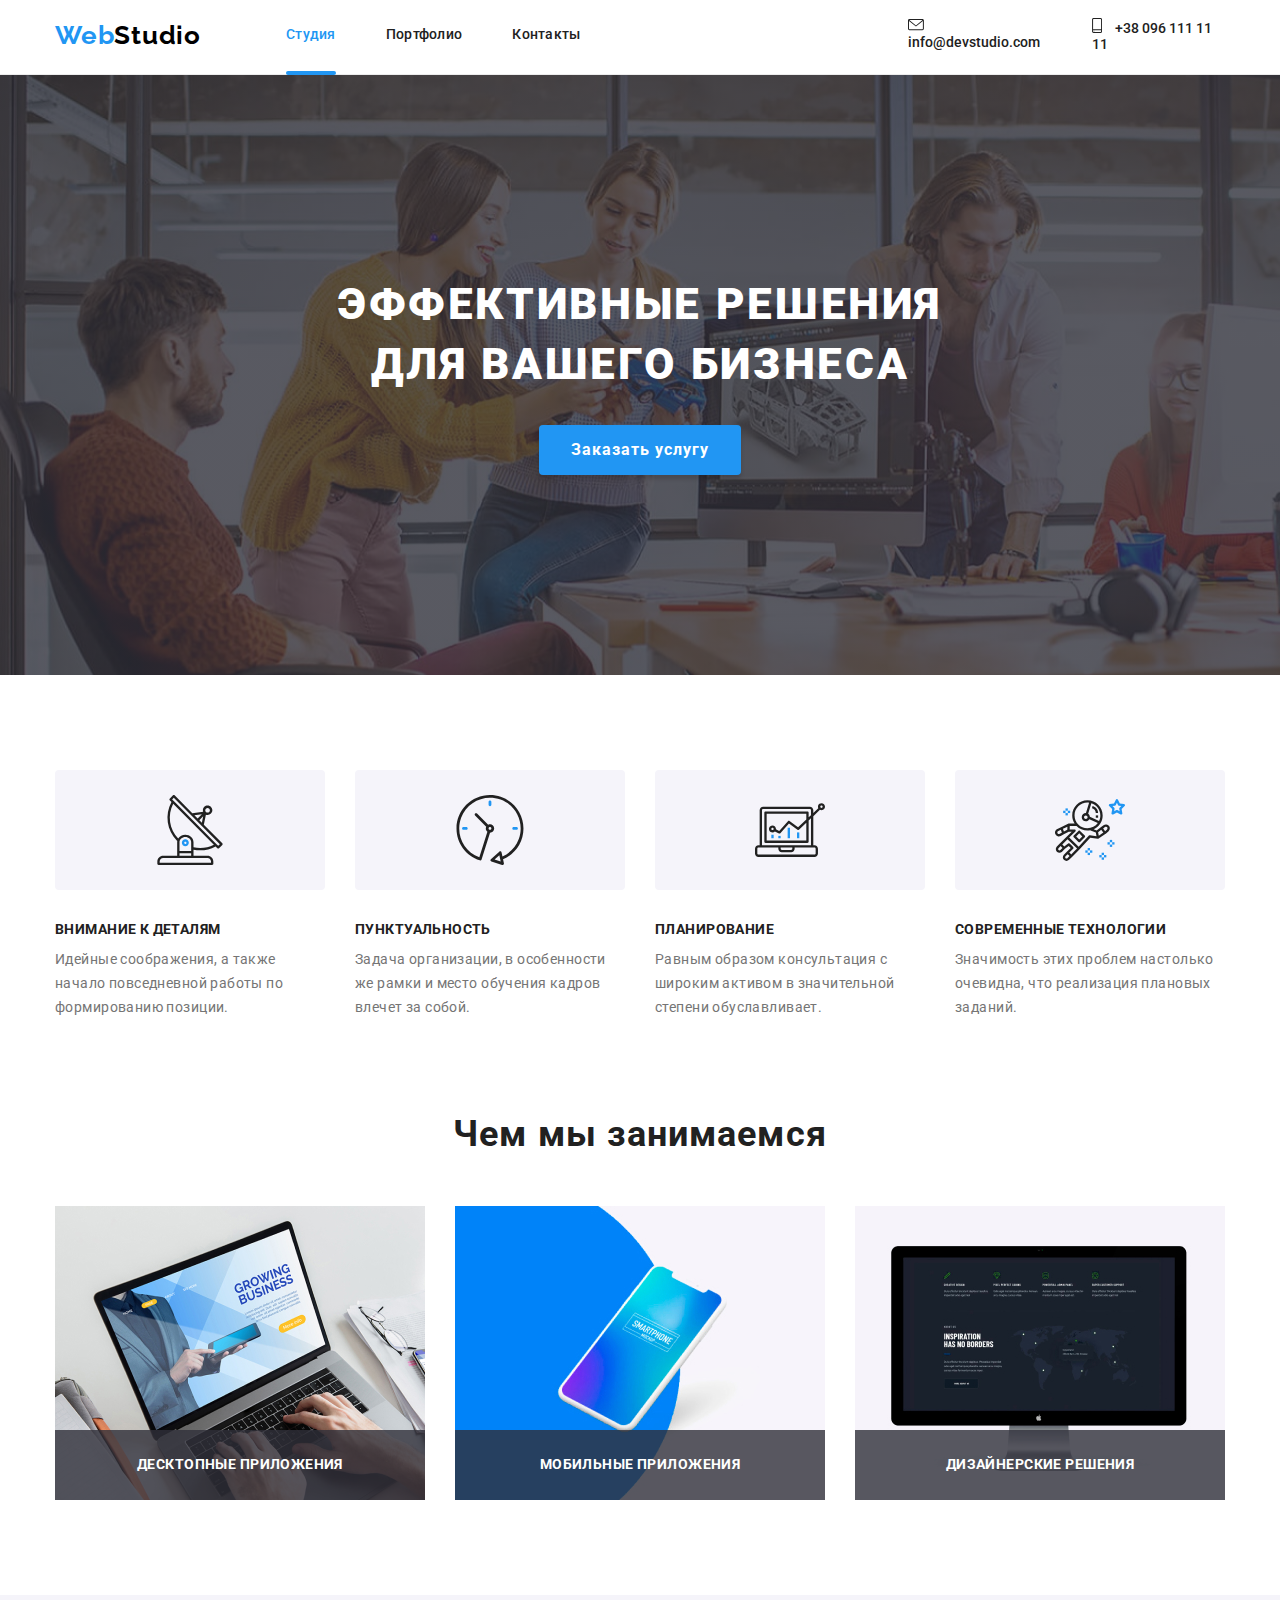
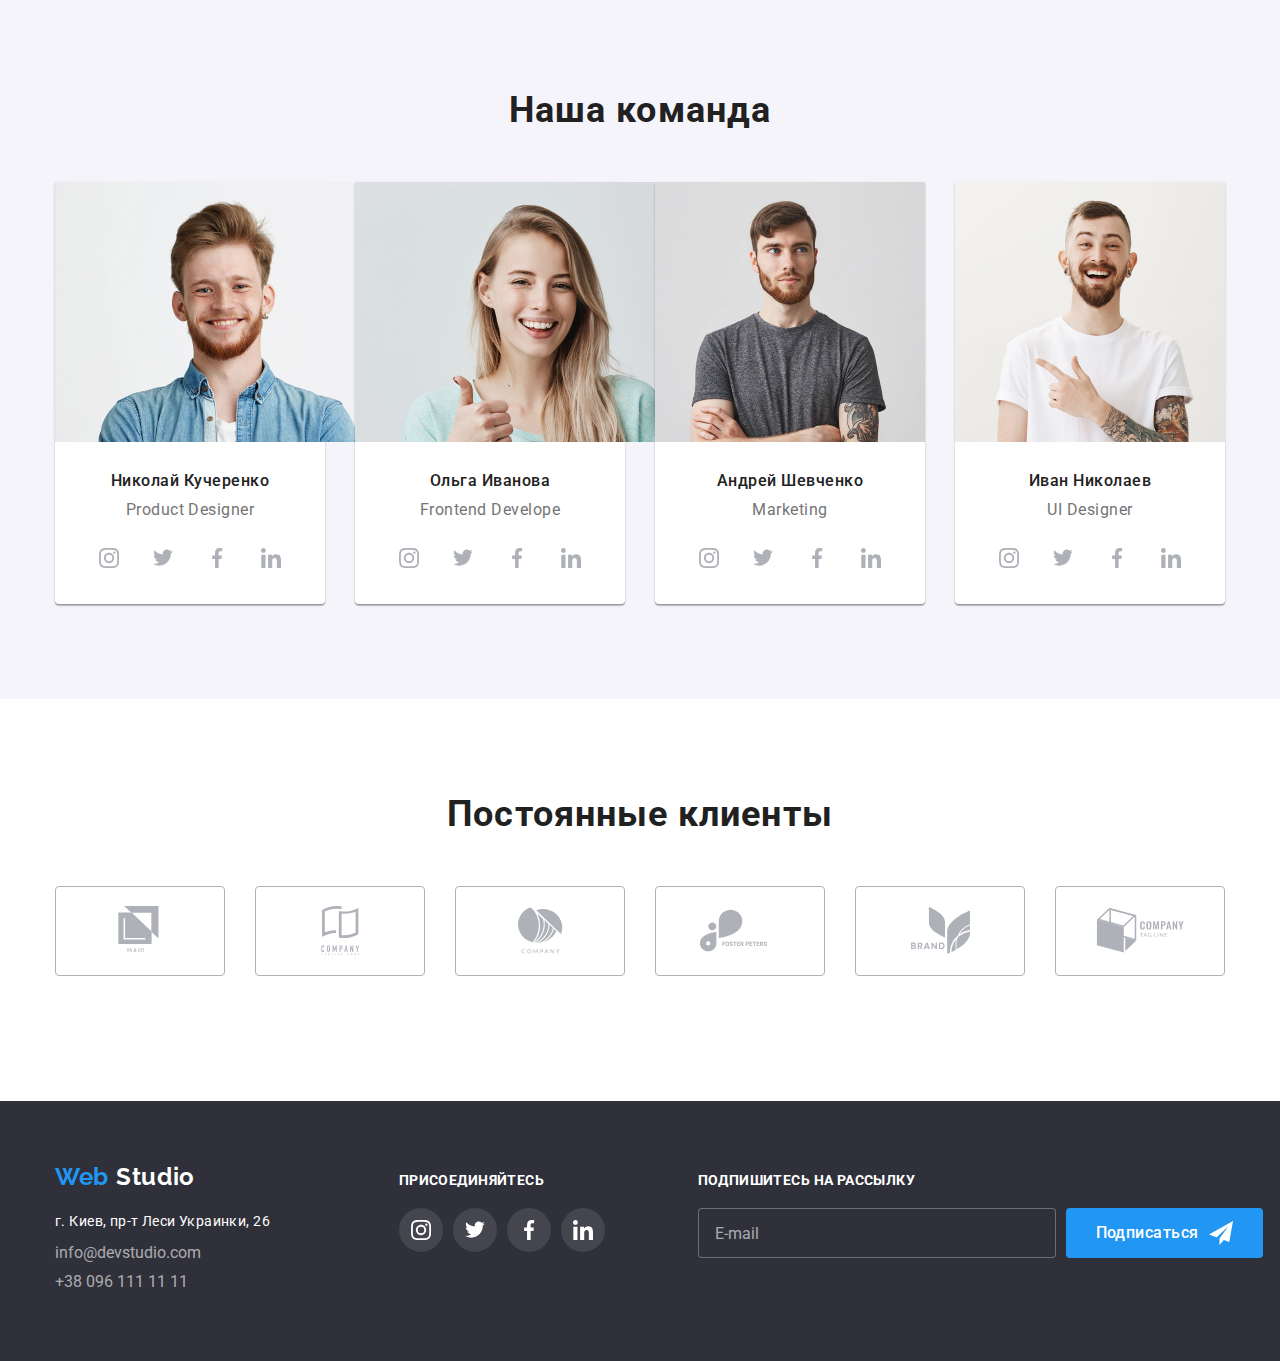
==== index.html @ 2a7bba09 "upd" ====
<!DOCTYPE html>
<html lang="ru">
  <head>
    <meta charset="UTF-8" />
    <meta name="viewport" content="width=device-width, initial-scale=1.0" />
    <link rel="stylesheet" href="./css/normalize.css" />
    <link rel="stylesheet" href="./css/main.min.css" />
    <title>Web studio</title>
    <link
      href="https://fonts.googleapis.com/css2?family=Raleway:wght@400;700;900&family=roboto:wght@400;500;700;900&display=swap"
      rel="stylesheet"
    />
  </head>
  <body>
    <!--Header-->

    <header class="page-header">
      <div class="container main-nav">
        <nav class="main-nav">
          <a href="index.html" lang="en" class="logo" aria-label="Логотип">
            <span class="logo-color">Web</span> Studio</a
          >
          <button
            type="button"
            class="menu-burger is-open"
            aria-expanded="false"
            aria-controls="menu-container"
            data-menu-button
          >
            <svg
              width="24"
              height="16"
              aria-label="Переключатель мобильного меню"
            >
              <use
                class="icon-cross"
                href="./img/icomoon/sprite.svg#icon-navigation-close"
              ></use>
              <use
                class="icon-burger"
                href="./img/icomoon/sprite.svg#icon-navigation-open"
              ></use>
            </svg>
          </button>
          <div class="menu-container" id="menu-container" data-menu>
            <ul class="nav-item-list list">
              <li class="nav-item">
                <a href="./index.html" class="nav-item-link current">Студия</a>
              </li>
              <li class="nav-item">
                <a href="./portfolio.html" class="nav-item-link">Портфолио</a>
              </li>
              <li class="nav-item">
                <a href="" class="nav-item-link">Контакты</a>
              </li>
            </ul>

            <div class="header-contacts">
              <ul class="contacts-ul list">
                <li class="contacts-item">
                  <a
                    href="mailto:info@devstudio.com"
                    class="contacts-item-link"
                  >
                    <svg class="contacts-icon" width="16" height="12">
                      <use
                        href="./img/icomoon/sprite.svg#icon-envelope-hover"
                      ></use>
                    </svg>
                    info@devstudio.com</a
                  >
                </li>
                <li class="contacts-item">
                  <a href="tel:380961111111" class="contacts-item-link">
                    <svg class="contacts-icon" width="10" height="15">
                      <use
                        href="./img/icomoon/sprite.svg#icon-smartphone"
                      ></use>
                    </svg>
                    +38 096 111 11 11</a
                  >
                </li>
              </ul>
            </div>
          </div>
        </nav>
      </div>
    </header>

    <!--Main container-->

    <main class="main-page">
      <section class="hero-section">
        <div class="container">
          <h1 class="main-title">
            Эффективные решения <br />
            для вашего бизнеса
          </h1>
          <button data-modal-open class="hero-modal-btn">
            Заказать услугу
          </button>
        </div>

        <!--MODAL-->

        <div class="backdrop is-hidden" data-modal>
          <div class="modal">
            <p class="modal-title">Оставьте свои данные, мы вам перезвоним</p>
            <form class="form">
              <label class="form-field">
                <input
                  class="form-input"
                  type="text"
                  name="name"
                  placeholder=" "
                />
                <span class="label-name">Имя</span>
                <svg class="name-icon" width="18" height="18">
                  <use href="./img/icomoon/sprite.svg#icon-name-icon"></use>
                </svg>
              </label>

              <label class="form-field">
                <input
                  class="form-input"
                  type="tel"
                  name="tel"
                  placeholder=" "
                />
                <span class="label-name">Телефон</span>
                <svg class="name-icon" width="18" height="18">
                  <use href="./img/icomoon/sprite.svg#icon-phone-icon"></use>
                </svg>
              </label>

              <label class="form-field">
                <input
                  class="form-input"
                  type="email"
                  name="mail"
                  placeholder=" "
                />
                <span class="label-name">Почта</span>
                <svg class="name-icon" width="18" height="18">
                  <use href="./img/icomoon/sprite.svg#icon-mail-icon"></use>
                </svg>
              </label>

              <label class="form-field">
                <textarea
                  class="form-textarea"
                  name="comment"
                  rows="5"
                  placeholder="Комментарий"
                ></textarea>
                <span class="textarea-name"></span>
              </label>

              <label class="checkbox-field">
                <input
                  class="checkbox-input"
                  type="checkbox"
                  name="topic"
                  value="accept-policy"
                />
                <span class="checkbox-icon"></span>

                <span class="checkbox-name"
                  >Соглашаюсь с рассылкой и принимаю
                  <a class="label-link" href="">Условия договора</a>
                </span>
              </label>
              <button type="submit" class="form-submit">Отправить</button>
            </form>

            <button class="close-modal" data-modal-close>
              <svg class="modal-close-icon" width="20" height="20">
                <use href="./img/icomoon/sprite.svg#icon-modal-close"></use>
              </svg>
            </button>
          </div>
        </div>
      </section>

      <!--Качества-->

      <section class="quality-section">
        <div class="container">
          <h2 hidden>Качества</h2>
          <ul class="quality-list list">
            <li class="quality-item">
              <div class="icon-wrapper icon-1"></div>
              <h3 class="quality-list-item">Внимание к деталям</h3>
              <p class="discription-text">
                Идейные соображения, а также начало повседневной работы по
                формированию позиции.
              </p>
            </li>
            <li class="quality-item">
              <div class="icon-wrapper icon-2"></div>
              <h3 class="quality-list-item">Пунктуальность</h3>
              <p class="discription-text">
                Задача организации, в особенности же рамки и место обучения
                кадров влечет за собой.
              </p>
            </li>
            <li class="quality-item">
              <div class="icon-wrapper icon-3"></div>
              <h3 class="quality-list-item">Планирование</h3>
              <p class="discription-text">
                Равным образом консультация с широким активом в значительной
                степени обуславливает.
              </p>
            </li>
            <li class="quality-item">
              <div class="icon-wrapper icon-4"></div>
              <h3 class="quality-list-item">Современные технологии</h3>
              <p class="discription-text">
                Значимость этих проблем настолько очевидна, что реализация
                плановых заданий.
              </p>
            </li>
          </ul>
        </div>
      </section>

      <!--Услуги-->

      <section class="work-exemples">
        <div class="container">
          <h2 class="title-text">Чем мы занимаемся</h2>
          <ul class="exemple-list list">
            <li class="exemple-list-item">
              <a href="#">
                <img src="./img/img1.jpg" alt="Box1" width="370" />
                <p class="work-list-text">Десктопные приложения</p>
              </a>
            </li>
            <li class="exemple-list-item">
              <a href="#">
                <img src="./img/box1.1.jpg" alt="Box2" width="370" />
                <p class="work-list-text">Мобильные приложения</p>
              </a>
            </li>
            <li class="exemple-list-item">
              <a href="#">
                <img src="./img/img3.jpg" alt="Box3" width="370" />
                <p class="work-list-text">Дизайнерские решения</p>
              </a>
            </li>
          </ul>
        </div>
      </section>

      <!--Команда-->

      <section class="our-team-section">
        <div class="container">
          <h2 class="title-text">Наша команда</h2>
          <ul class="team-list list">
            <li class="team-list-item">
              <picture class="team-photo">
                <source
                  srcset="./img/team/n-k-mob@1x.jpg"
                  media="(max-width: 450px)"
                />

                <source
                  srcset="./img/team/n-k-tab@1x.jpg"
                  media="(min-width: 451px)"
                />

                <source
                  srcset="./img/team/n-k-desk@1x.jpg"
                  media="(min-width: 1200px)"
                />

                <img src="./img/team/n-k-mob@1x.jpg" alt="Николай Кучеренко" />
              </picture>
              <!-- <img
                class="team-photo"
                src="./img/Николай-Кучеренко-2.jpg"
                alt="Николай Кучеренко"
              /> -->
              <h3 class="team-people-name">Николай Кучеренко</h3>
              <p class="professon-name">Product Designer</p>
              <ul class="social-list list">
                <li class="social-list-item">
                  <a
                    class="social-wrapper"
                    href=""
                    aria-label="Ссылка на Instagram"
                  >
                    <svg class="social-icons-svg" width="20" height="20">
                      <use href="./img/icomoon/sprite.svg#icon-instagram"></use>
                    </svg>
                  </a>
                </li>
                <li class="social-list-item">
                  <a
                    class="social-wrapper"
                    href=""
                    aria-label="Ссылка на Tvitter"
                  >
                    <svg class="social-icons-svg" width="20" height="20">
                      <use href="./img/icomoon/sprite.svg#icon-twitter"></use>
                    </svg>
                  </a>
                </li>
                <li class="social-list-item">
                  <a
                    class="social-wrapper"
                    href=""
                    aria-label="Ссылка на Facebook"
                  >
                    <svg class="social-icons-svg" width="20" height="20">
                      <use href="./img/icomoon/sprite.svg#icon-facebook"></use>
                    </svg>
                  </a>
                </li>
                <li class="social-list-item">
                  <a
                    class="social-wrapper"
                    href=""
                    aria-label="Ссылка на LinkID"
                  >
                    <svg class="social-icons-svg" width="20" height="20">
                      <use href="./img/icomoon/sprite.svg#icon-linkedin"></use>
                    </svg>
                  </a>
                </li>
              </ul>
            </li>

            <li class="team-list-item">
              <picture class="team-photo">
                <source
                  srcset="./img/team/olha-i-mob@1x.jpg 1x"
                  media="(max-width: 450px)"
                  max-width:
                  100%
                />

                <source
                  srcset="./img/team/olha-i-tab@1x.jpg 1x"
                  media="(min-width: 451px)"
                />

                <source
                  srcset="./img/team/olha-i-desk@1x.jpg 1x"
                  media="(min-width: 1200px)"
                />

                <img
                  src="./img/team/olha-i-mob@1x.jpg"
                  alt="Николай Кучеренко"
                />
              </picture>
              <!-- <img
                class="team-photo"
                src="./img/Ольга-Иванова-2.jpg"
                alt="Ольга Иванова"
              /> -->
              <h3 class="team-people-name">Ольга Иванова</h3>
              <p class="professon-name">Frontend Develope</p>
              <ul class="social-list list">
                <li class="social-list-item">
                  <a
                    class="social-wrapper"
                    href=""
                    aria-label="Ссылка на Instagram"
                  >
                    <svg class="social-icons-svg" width="20" height="20">
                      <use href="./img/icomoon/sprite.svg#icon-instagram"></use>
                    </svg>
                  </a>
                </li>
                <li class="social-list-item">
                  <a
                    class="social-wrapper"
                    href=""
                    aria-label="Ссылка на Tvitter"
                  >
                    <svg class="social-icons-svg" width="20" height="20">
                      <use href="./img/icomoon/sprite.svg#icon-twitter"></use>
                    </svg>
                  </a>
                </li>
                <li class="social-list-item">
                  <a
                    class="social-wrapper"
                    href=""
                    aria-label="Ссылка на Facebook"
                  >
                    <svg class="social-icons-svg" width="20" height="20">
                      <use href="./img/icomoon/sprite.svg#icon-facebook"></use>
                    </svg>
                  </a>
                </li>
                <li class="social-list-item">
                  <a
                    class="social-wrapper"
                    href=""
                    aria-label="Ссылка на LinkID"
                  >
                    <svg class="social-icons-svg" width="20" height="20">
                      <use href="./img/icomoon/sprite.svg#icon-linkedin"></use>
                    </svg>
                  </a>
                </li>
              </ul>
            </li>

            <li class="team-list-item">
              <img
                class="team-photo"
                src="./img/Андрей-Шевченко-2.jpg"
                alt="Андрей Шевченко"
              />
              <h3 class="team-people-name">Андрей Шевченко</h3>
              <p class="professon-name">Marketing</p>
              <ul class="social-list list">
                <li class="social-list-item">
                  <a
                    class="social-wrapper"
                    href=""
                    aria-label="Ссылка на Instagram"
                  >
                    <svg class="social-icons-svg" width="20" height="20">
                      <use href="./img/icomoon/sprite.svg#icon-instagram"></use>
                    </svg>
                  </a>
                </li>
                <li class="social-list-item">
                  <a
                    class="social-wrapper"
                    href=""
                    aria-label="Ссылка на Tvitter"
                  >
                    <svg class="social-icons-svg" width="20" height="20">
                      <use href="./img/icomoon/sprite.svg#icon-twitter"></use>
                    </svg>
                  </a>
                </li>
                <li class="social-list-item">
                  <a
                    class="social-wrapper"
                    href=""
                    aria-label="Ссылка на Facebook"
                  >
                    <svg class="social-icons-svg" width="20" height="20">
                      <use href="./img/icomoon/sprite.svg#icon-facebook"></use>
                    </svg>
                  </a>
                </li>
                <li class="social-list-item">
                  <a
                    class="social-wrapper"
                    href=""
                    aria-label="Ссылка на LinkID"
                  >
                    <svg class="social-icons-svg" width="20" height="20">
                      <use href="./img/icomoon/sprite.svg#icon-linkedin"></use>
                    </svg>
                  </a>
                </li>
              </ul>
            </li>

            <li class="team-list-item">
              <img
                class="team-photo"
                src="./img/Иван-Николаев-2.jpg"
                alt="Иван Николаев"
              />
              <h3 class="team-people-name">Иван Николаев</h3>
              <p class="professon-name">UI Designer</p>
              <ul class="social-list list">
                <li class="social-list-item">
                  <a
                    class="social-wrapper"
                    href=""
                    aria-label="Ссылка на Instagram"
                  >
                    <svg class="social-icons-svg" width="20" height="20">
                      <use href="./img/icomoon/sprite.svg#icon-instagram"></use>
                    </svg>
                  </a>
                </li>
                <li class="social-list-item">
                  <a
                    class="social-wrapper"
                    href=""
                    aria-label="Ссылка на Tvitter"
                  >
                    <svg class="social-icons-svg" width="20" height="20">
                      <use href="./img/icomoon/sprite.svg#icon-twitter"></use>
                    </svg>
                  </a>
                </li>
                <li class="social-list-item">
                  <a
                    class="social-wrapper"
                    href=""
                    aria-label="Ссылка на Facebook"
                  >
                    <svg class="social-icons-svg" width="20" height="20">
                      <use href="./img/icomoon/sprite.svg#icon-facebook"></use>
                    </svg>
                  </a>
                </li>
                <li class="social-list-item">
                  <a
                    class="social-wrapper"
                    href=""
                    aria-label="Ссылка на LinkID"
                  >
                    <svg class="social-icons-svg" width="20" height="20">
                      <use href="./img/icomoon/sprite.svg#icon-linkedin"></use>
                    </svg>
                  </a>
                </li>
              </ul>
            </li>
          </ul>
        </div>
      </section>

      <!--Постоянные клиенты-->

      <section class="customers-section">
        <div class="container">
          <h2 class="title-text">Постоянные клиенты</h2>
          <ul class="customers-list list">
            <li class="customers-list-item">
              <a class="customers-logo" href="#">
                <svg class="customers-icon" width="45" height="49">
                  <use href="./img/icomoon/sprite.svg#icon-logo-1"></use>
                </svg>
              </a>
            </li>

            <li class="customers-list-item">
              <a class="customers-logo" href="#">
                <svg class="customers-icon" width="45" height="49">
                  <use href="./img/icomoon/sprite.svg#icon-logo-2"></use>
                </svg>
                /></a
              >
            </li>

            <li class="customers-list-item">
              <a class="customers-logo" href="#">
                <svg class="customers-icon" width="45" height="49">
                  <use href="./img/icomoon/sprite.svg#icon-logo-3"></use>
                </svg>
                /></a
              >
            </li>

            <li class="customers-list-item">
              <a class="customers-logo" href="#">
                <svg class="customers-icon" width="80" height="44">
                  <use href="./img/icomoon/sprite.svg#icon-logo-4"></use>
                </svg>
              </a>
            </li>
            <li class="customers-list-item">
              <a class="customers-logo" href="#">
                <svg class="customers-icon" width="59" height="47">
                  <use href="./img/icomoon/sprite.svg#icon-logo-5"></use>
                </svg>
                /></a
              >
            </li>
            <li class="customers-list-item">
              <a class="customers-logo" href="#">
                <svg class="customers-icon" width="89" height="45">
                  <use href="./img/icomoon/sprite.svg#icon-logo-6"></use>
                </svg>
                /></a
              >
            </li>
          </ul>
        </div>
      </section>
    </main>

    <!--Footer-->

    <footer class="footer-section">
      <div class="container">
        <div class="footer-contacts">
          <a
            href="./index.html"
            lang="en"
            class="footer-logo"
            aria-label="Логотип"
          >
            <span class="footer-logo-color">Web</span> Studio</a
          >
          <p class="post-info list">г. Киев, пр-т Леси Украинки, 26</p>
          <ul class="list">
            <li class="footer-contacts-item">
              <a href="mailto:info@devstudio.com" class="footer-contacts-link"
                >info@devstudio.com</a
              >
            </li>
            <li class="footer-contacts-item">
              <a href="tel:+380961111111" class="footer-contacts-link"
                >+38 096 111 11 11</a
              >
            </li>
          </ul>
        </div>

        <!--Соцсети-->
        <div class="join-to-us">
          <p class="footer-title list">Присоединяйтесь</p>
          <ul class="footer-social-list list">
            <li class="footer-social-list-item">
              <a
                class="footer-social-wrapper"
                href="#"
                aria-label="Ссылка на Instagram"
              >
                <svg class="footer-social-icon" width="20" height="20">
                  <use href="./img/icomoon/sprite.svg#icon-instagram"></use>
                </svg>
              </a>
            </li>
            <li class="footer-social-list-item">
              <a
                class="footer-social-wrapper"
                href="/"
                aria-label="Ссылка на Tvitter"
              >
                <svg class="footer-social-icon" width="20" height="20">
                  <use href="./img/icomoon/sprite.svg#icon-twitter"></use>
                </svg>
              </a>
            </li>
            <li class="footer-social-list-item">
              <a
                class="footer-social-wrapper"
                href="/"
                aria-label="Ссылка на Facebook"
              >
                <svg class="footer-social-icon" width="20" height="20">
                  <use href="./img/icomoon/sprite.svg#icon-facebook"></use>
                </svg>
              </a>
            </li>
            <li class="footer-social-list-item">
              <a
                class="footer-social-wrapper"
                href="/"
                aria-label="Ссылка на LinkID"
                ><svg class="footer-social-icon" width="20" height="20">
                  <use href="./img/icomoon/sprite.svg#icon-linkedin"></use>
                </svg>
              </a>
            </li>
          </ul>
        </div>

        <!--Россылка-->

        <div class="mailing">
          <h2 hidden>Футер сайта</h2>
          <p class="footer-form-label list">Подпишитесь на рассылку</p>
          <div class="mailing-form">
            <form class="footer-form">
              <span
                ><input
                  class="input-form-footer"
                  type="email"
                  name="mail"
                  placeholder="E-mail"
              /></span>
              <div class="footer-button-position">
                <button class="footer-btn" type="submit">
                  Подписаться
                  <svg class="icon-send" width="24" height="24">
                    <use href="./img/icomoon/sprite.svg#icon-icon-send"></use>
                  </svg>
                </button>
              </div>
            </form>
          </div>
        </div>
      </div>
    </footer>

    <script src="./js/menu.js"></script>
    <script src="./js/modal.js"></script>
  </body>
</html>
---- css/main.min.css ----
html{box-sizing:border-box}*,*::before,*::after{box-sizing:inherit}a{text-decoration:none;display:block}.list{padding:0;margin:0;list-style:none}body{background-color:#fff;font-family:"Roboto",sans-serif,"Raleway",sans-serif}img{display:block}.container{padding-right:15px;padding-left:15px;margin-right:auto;margin-left:auto}@media screen and (min-width: 480px){.container{width:480px}}@media screen and (min-width: 768px){.container{width:768px}}@media screen and (min-width: 1200px){.container{width:1200px}}@media screen and (min-width: 290px){.backdrop.is-hidden{visibility:hidden;opacity:0;pointer-events:none}.backdrop{position:fixed;top:0;left:0;height:100%;width:100%;padding:15px;background-color:rgba(0,0,0,0.2);opacity:1;visibility:visible;z-index:5;transition:all 250ms cubic-bezier(0.4, 0, 0.2, 1)}.backdrop.is-hidden .modal{transform:translate(-50%, -50%) scale(1.6)}.close-modal{display:flex;justify-content:center;align-items:center;position:absolute;top:8px;right:8px;width:30px;height:30px;border-radius:50px;background:#fff;cursor:pointer;border:1px solid rgba(0,0,0,0.1)}.close-modal:hover .modal-close-icon{fill:#2196f3}.modal{position:absolute;top:50%;left:50%;padding-top:40px;padding-right:20px;padding-bottom:40px;padding-left:20px;width:340px;height:610px;border-radius:4px;background-color:#fff;box-shadow:0px 1px 3px rgba(0,0,0,0.12),0px 1px 1px rgba(0,0,0,0.14),0px 2px 1px rgba(0,0,0,0.2);transform:translate(-50%, -50%) scale(1);transition:transform 250ms cubic-bezier(0.4, 0, 0.2, 1)}.modal-title{display:block;margin-top:0;margin-bottom:20px;font-weight:700;font-size:18px;line-height:1.4em;text-align:center;color:#212121}.form{display:block;margin-top:0}.form-field{display:block;position:relative}.form-field:not(:last-child){margin-bottom:28px}.form-input{height:30px;padding-top:0px;padding-right:42px;padding-bottom:0px;padding-left:42px;outline:0;width:249px;border:1px solid rgba(33,33,33,0.2);border-radius:4px}.label-name{position:absolute;top:55%;left:65px;transform:translateY(-50%);transition:transform 250ms cubic-bezier(0.4, 0, 0.2, 1);font-size:14px;line-height:1.14em;letter-spacing:0.01em;color:#757575}.form-field:focus-within>.label-name,.form-input:not(:placeholder-shown)+.label-name{font-size:12px;line-height:1.17;transform:translate(-26px, -39px);color:#2196f3}.form-textarea{height:120px;resize:none;padding:10px 15px;margin-bottom:0;outline:0;font-size:14px;line-height:1.14em;width:249px;border:1px solid rgba(33,33,33,0.2);border-radius:4px}.form-input:focus,.form-textarea:focus{border:1px solid #2196f3}.form-textarea:focus::placeholder{color:#2196f3}.checkbox-input{position:absolute;width:1px;height:1px;margin:-1px;border:0;padding:0;clip:rect(0 0 0 0);overflow:hidden}.checkbox-icon::before{content:"";display:block;align-items:center;cursor:pointer;margin-right:9px;width:15px;height:15px;border:2px solid black;border-radius:4px}.checkbox-input:checked+.checkbox-icon::before{border-color:#2196f3;background-color:#2196f3;background-image:url(../img/modal-icons/agreement-icon.svg);background-size:contain;background-repeat:no-repeat;background-origin:border-box;border-radius:4px;width:15px;height:15px;margin-right:9px}.checkbox-field{display:flex;justify-content:center;align-items:center;margin-bottom:30px;cursor:pointer}.checkbox-name{display:block;align-items:center;font-size:12px;line-height:1.16em;letter-spacing:0.03em;margin-bottom:0px;cursor:pointer;color:#757575}.checkbox-name .label-link{display:block;margin-left:4px;color:#2196f3;text-decoration:underline}.label-link:hover{color:#2196f3;text-decoration:none}.form-submit{display:block;padding:10px 55px;margin:0 auto;font-weight:700;font-size:16px;line-height:1.87em;letter-spacing:0.06em;border-radius:4px;border:none;cursor:pointer;color:#fff;background-color:#2196f3;box-shadow:0px 4px 4px rgba(0,0,0,0.15);transition:background-color 250ms cubic-bezier(0.4, 0, 0.2, 1)}.form-field .name-icon{display:flex;position:absolute;top:50%;left:40px;transform:translateY(-50%);transition:transform 250ms cubic-bezier(0.4, 0, 0.2, 1)}.form-field:focus-within .name-icon{fill:#2196f3}}@media screen and (min-width: 768px){.backdrop.is-hidden{visibility:hidden;opacity:0;pointer-events:none}.backdrop{position:fixed;top:0;height:100%;width:100%;background-color:rgba(0,0,0,0.2);opacity:1;visibility:visible;z-index:5;transition:all 250ms cubic-bezier(0.4, 0, 0.2, 1)}.modal{position:absolute;top:50%;left:50%;padding:40px;width:528px;height:581px;border-radius:4px;background-color:#fff;box-shadow:0px 1px 3px rgba(0,0,0,0.12),0px 1px 1px rgba(0,0,0,0.14),0px 2px 1px rgba(0,0,0,0.2);transform:translate(-50%, -50%) scale(1);transition:transform 250ms cubic-bezier(0.4, 0, 0.2, 1)}.backdrop.is-hidden .modal{transform:translate(-50%, -50%) scale(1.6)}.modal-title{display:block;margin-top:0;margin-bottom:30px;font-weight:700;font-size:20px;line-height:1.15em;text-align:center;color:#212121}.form{display:block;margin-top:0}.form-field{display:block;position:relative}.form-field:not(:last-child){margin-bottom:28px}.form-input{height:40px;padding-top:0px;padding-right:42px;padding-bottom:0px;padding-left:42px;outline:0;width:448px;border:1px solid rgba(33,33,33,0.2);border-radius:4px}.label-name{position:absolute;top:50%;left:42px;transform:translateY(-50%);transition:transform 250ms cubic-bezier(0.4, 0, 0.2, 1);font-size:14px;line-height:1.14em;letter-spacing:0.01em;color:#757575}.form-field:focus-within>.label-name,.form-input:not(:placeholder-shown)+.label-name{font-size:12px;line-height:1.17;transform:translate(-26px, -39px);color:#2196f3}.form-textarea{height:120px;resize:none;padding:10px 15px;margin-bottom:0;outline:0;font-size:14px;line-height:1.14em;width:448px;border:1px solid rgba(33,33,33,0.2);border-radius:4px}.form-input:focus,.form-textarea:focus{border:1px solid #2196f3}.form-textarea:focus::placeholder{color:#2196f3}.checkbox-input{position:absolute;width:1px;height:1px;margin:-1px;border:0;padding:0;clip:rect(0 0 0 0);overflow:hidden}.checkbox-icon::before{content:"";display:block;align-items:center;cursor:pointer;margin-right:9px;width:15px;height:15px;border:2px solid black;border-radius:4px}.checkbox-input:checked+.checkbox-icon::before{border-color:#2196f3;background-color:#2196f3;background-image:url(../img/modal-icons/agreement-icon.svg);background-size:contain;background-repeat:no-repeat;background-origin:border-box;border-radius:4px;width:15px;height:15px;margin-right:9px}.checkbox-field{display:flex;justify-content:center;align-items:center;margin-bottom:30px;cursor:pointer}.checkbox-name{display:flex;align-items:center;font-size:14px;line-height:1.71em;letter-spacing:0.01em;margin-bottom:0px;cursor:pointer;color:#757575}.checkbox-name .label-link{display:block;margin-left:4px;color:#2196f3;text-decoration:underline}.label-link:hover{color:#2196f3;text-decoration:none}.form-submit{display:block;padding:10px 55px;margin:0 auto;font-weight:700;font-size:16px;line-height:1.87em;letter-spacing:0.06em;border-radius:4px;border:none;cursor:pointer;color:#fff;background-color:#2196f3;box-shadow:0px 4px 4px rgba(0,0,0,0.15);transition:background-color 250ms cubic-bezier(0.4, 0, 0.2, 1)}.close-modal{display:flex;justify-content:center;align-items:center;position:absolute;top:8px;right:8px;width:30px;height:30px;border-radius:50px;background:#fff;cursor:pointer;border:1px solid rgba(0,0,0,0.1)}.close-modal:hover .modal-close-icon{fill:#2196f3}.form-field .name-icon{display:flex;position:absolute;top:50%;left:16px;transform:translateY(-50%);transition:transform 250ms cubic-bezier(0.4, 0, 0.2, 1)}.form-field:focus-within .name-icon{fill:#2196f3}}.page-header{background-color:#fff;border-bottom:1px solid #ececec}@media screen and (max-width: 767px){.menu-container{display:none;position:absolute;top:102%;left:0;width:100%;background-color:#fff;padding:60px;text-align:center;font-style:normal;font-weight:500;font-size:18px;line-height:1.16em;z-index:100;transition:all 250ms cubic-bezier(0.4, 0, 0.2, 1)}.menu-container.is-open{display:block}.menu-burger{display:inline-flex;margin:0;padding:0;border:none;background-color:transparent;outline:none}.menu-burger .icon-burger{display:none}.menu-burger:hover:focus .icon-burger{fill:#2196f3}.menu-burger:hover:focus .icon-cross{fill:#2196f3}.menu-burger.is-open .icon-burger{display:block}.menu-burger.is-open .icon-cross{display:none}}.container .main-nav{display:flex;align-items:center;justify-content:space-between;height:60px}.logo{display:flex;font-family:"Raleway",sans-serif;font-style:normal;font-weight:bold;font-size:26px;line-height:1.19em;letter-spacing:0.03em;color:#000}.logo-color{color:#2196f3}.contacts-icon{margin-right:10px;fill:currentColor}.contacts-icon:hover{fill:#2196f3}@media screen and (max-width: 767px){.page-header{position:relative}.nav-item-list{display:block;margin-bottom:40px}.nav-item-link{display:inline-flex;justify-content:center;align-items:center;font-family:"Roboto",sans-serif;font-style:normal;font-weight:500;font-size:18px;line-height:1.16em;letter-spacing:0.02em;color:#212121;transition:250ms cubic-bezier(0.4, 0, 0.2, 1)}.nav-item-link:hover,.nav-item-link:focus{color:#2196f3}.nav-item{display:block;position:relative;padding-bottom:8px}.nav-item:not(:last-child){margin-bottom:40px}.current{color:#2196f3}.current::after{content:"";display:block;position:absolute;bottom:0;width:30px;height:4px;background-color:#2196f3;border-radius:2px}.header-contacts{display:block;align-items:center}.contacts-ul{display:block;margin-top:0;margin-bottom:0;padding-left:0}.contacts-item{display:block}.contacts-item:not(:last-child){margin-bottom:16px}.contacts-item-link{display:block;align-items:center;font-family:"Roboto",sans-serif;font-weight:500;font-size:18px;line-height:1.16em;letter-spacing:0.02em;letter-spacing:0.02em;color:#757575;transition:250ms cubic-bezier(0.4, 0, 0.2, 1)}.contacts-item-link:hover,.contacts-item-link:focus{color:#2196f3}}@media screen and (min-width: 768px){.menu-burger{display:none}.menu-container{display:flex}.page-header{padding-top:5px;height:75px}.main-nav{display:flex;align-items:center;justify-content:space-between}.nav-item-list{display:flex}.nav-item{display:block;position:relative}.nav-item:not(:last-child){margin-right:50px}.nav-item-link{font-family:"Roboto",sans-serif;font-style:normal;font-weight:500;font-size:14px;line-height:1.14em;letter-spacing:0.02em;color:#212121;display:block;padding-top:32px;padding-bottom:32px;transition:250ms cubic-bezier(0.4, 0, 0.2, 1)}.nav-item-link:hover,.nav-item-link:focus{color:#2196f3}.logo{margin-right:75px}.current{color:#2196f3}.current::after{display:block;position:absolute;bottom:0;content:"";width:100%;height:4px;background-color:#2196f3;border-radius:2px}.header-contacts{display:flex;align-items:center}.contacts-ul{display:block;margin-top:0;margin-left:70px;margin-bottom:0;padding-left:0}.contacts-icon{margin-right:10px;fill:currentColor}.contacts-icon:hover{fill:#2196f3}.contacts-item{display:inline-block;align-items:center}.contacts-item:not(:last-child){margin-bottom:10px}.contacts-item-link{display:block;align-items:center;font-family:"Roboto",sans-serif;font-style:normal;font-weight:500;font-size:14px;color:#212121;transition:250ms cubic-bezier(0.4, 0, 0.2, 1)}.contacts-item-link:hover,.contacts-item-link:focus{color:#2196f3}}@media screen and (min-width: 1200px){.logo{margin-right:85px}.header-contacts{display:flex;align-items:center}.contacts-ul{display:flex;margin-left:297px}.contacts-item-link{margin-left:30px}.contacts-item{display:inline-block;align-items:center;margin-bottom:10px;margin-top:10px}}@media screen and (max-width: 479px){.hero-section{margin-top:0;text-align:center;background-color:#757575;background-image:linear-gradient(to right, rgba(47,48,58,0.8), rgba(47,48,58,0.8)),url("../img/mobile-480-400.jpg");background-repeat:no-repeat}.hero-section .container{padding-top:118px;padding-right:60px;padding-bottom:39px;padding-left:60px}.main-title{display:block;font-family:"Roboto",sans-serif;font-style:normal;font-weight:900;margin-top:0px;margin-bottom:30px;font-size:26px;line-height:1.61em;letter-spacing:0.06em;text-transform:uppercase;color:#fff}.hero-modal-btn{display:inline-block;font-family:"Roboto",sans-serif;font-style:normal;font-weight:500;font-size:16px;line-height:1.87em;height:50px;padding:10px 32px;letter-spacing:0.06em;color:#fff;background:#2196f3;box-shadow:0px 4px 4px rgba(0,0,0,0.15);border-radius:4px;border:none;cursor:pointer;transition:background-color 250ms cubic-bezier(0.4, 0, 0.2, 1)}}@media screen and (min-width: 480px){.hero-section{margin-top:0;text-align:center;background-color:#757575;background-image:linear-gradient(to right, rgba(47,48,58,0.8), rgba(47,48,58,0.8)),url("../img/mobile.jpg");background-repeat:no-repeat}.hero-section .container{padding-top:118px;padding-right:60px;padding-bottom:118px;padding-left:60px}.main-title{display:block;font-family:"Roboto",sans-serif;font-style:normal;font-weight:900;margin-top:0px;margin-bottom:30px;font-size:26px;line-height:1.61em;letter-spacing:0.06em;text-transform:uppercase;color:#fff}.hero-modal-btn{display:inline-block;font-family:"Roboto",sans-serif;font-style:normal;font-weight:500;font-size:16px;line-height:1.87em;height:50px;padding:10px 32px;letter-spacing:0.06em;color:#fff;background:#2196f3;box-shadow:0px 4px 4px rgba(0,0,0,0.15);border-radius:4px;border:none;cursor:pointer;transition:background-color 250ms cubic-bezier(0.4, 0, 0.2, 1)}}@media screen and (min-width: 768px){.hero-section{margin-top:0;text-align:center;background-color:#757575;background-image:linear-gradient(to right, rgba(47,48,58,0.8), rgba(47,48,58,0.8)),url("../img/Header.images.jpg");background-repeat:no-repeat}.hero-section .container{padding-top:200px;padding-right:64px;padding-bottom:235px;padding-left:64px}.main-title{display:block;font-family:"Roboto",sans-serif;font-style:normal;font-weight:900;margin-top:0px;margin-bottom:30px;font-size:26px;line-height:1.61em;letter-spacing:0.06em;text-transform:uppercase;color:#fff}.hero-modal-btn{display:inline-block;font-family:"Roboto",sans-serif;font-style:normal;font-weight:700;font-size:16px;line-height:1.87em;height:50px;padding:10px 32px;letter-spacing:0.06em;color:#fff;background:#2196f3;box-shadow:0px 4px 4px rgba(0,0,0,0.15);border-radius:4px;border:none;cursor:pointer;transition:background-color 250ms cubic-bezier(0.4, 0, 0.2, 1)}}@media screen and (min-width: 1200px){.hero-section{margin-top:0;text-align:center;background-color:#757575;background-image:linear-gradient(to right, rgba(47,48,58,0.8), rgba(47,48,58,0.8)),url("../img/Header.images.jpg");background-repeat:no-repeat}.hero-section .container{padding-top:200px;padding-right:100px;padding-bottom:200px;padding-left:100px}.main-title{font-weight:900;margin-top:0px;margin-bottom:30px;font-size:44px;line-height:1.36em;letter-spacing:0.06em;text-transform:uppercase;color:#fff}.hero-modal-btn{font-weight:700;font-size:16px;line-height:1.87em;height:50px;padding:10px 32px;letter-spacing:0.06em;color:#fff;background:#2196f3;box-shadow:0px 4px 4px rgba(0,0,0,0.15);border-radius:4px;border:none;cursor:pointer;transition:background-color 250ms cubic-bezier(0.4, 0, 0.2, 1)}}@media screen and (min-width: 200px){.icon-wrapper{display:flex;justify-content:center;align-items:center;margin-top:0;margin-right:0;margin-bottom:30px;max-width:450px;height:120px;border-radius:4px;background-color:#f5f4fa}.icon-1::before{content:"";width:270px;height:120px;background-image:url("../img/antenna-1.svg");background-repeat:no-repeat;background-position:center}.icon-2::before{content:"";width:270px;height:120px;background-image:url("../img/clock-1.svg");background-repeat:no-repeat;background-position:center}.icon-3::before{content:"";width:270px;height:120px;background-image:url("../img/diagram-1.svg");background-repeat:no-repeat;background-position:center}.icon-4::before{content:"";width:270px;height:120px;background-image:url("../img/astronaut-1.svg");background-repeat:no-repeat;background-position:center}.quality-section{padding-top:60px;padding-bottom:60px}.quality-list{display:block}.quality-item:not(:last-child){margin-bottom:30px}.quality-list-item{display:flex;justify-content:center;margin-top:0;margin-bottom:10px;max-width:450px;font-family:"Roboto",sans-serif;font-style:normal;font-weight:700;font-size:14px;line-height:1.14em;letter-spacing:0.03em;text-transform:uppercase;color:#212121}.discription-text{display:block;max-width:450px;margin-top:0;margin-bottom:0;font-family:"Roboto",sans-serif;font-style:normal;font-weight:400;font-size:14px;line-height:1.71em;letter-spacing:0.03em;color:#757575}}@media screen and (min-width: 768px){.icon-wrapper{display:flex;justify-content:center;align-items:center;margin-top:0;margin-right:0;margin-bottom:30px;width:354px;height:120px;border-radius:4px;background-color:#f5f4fa}.quality-list{display:flex;flex-wrap:wrap;justify-content:center}.quality-item:nth-child(odd){margin-right:30px;flex-basis:calc(50% - 30px)}.quality-item:nth-last-child(-n+2){margin-bottom:0}.quality-list-item{display:inline-block}.discription-text{width:354px}}@media screen and (min-width: 1200px){.quality-section{padding-top:95px;padding-bottom:95px}.icon-wrapper{width:270px}.quality-item:not(:last-child){margin-right:30px;flex-basis:unset;margin-bottom:0}.discription-text{width:270px}}@media screen and (max-width: 1199px){.work-exemples{display:none}}@media screen and (min-width: 1200px){.work-exemples{margin-bottom:95px}.work-exemples img{display:block}.exemple-list{display:flex;justify-content:center}.exemple-list-item:not(:last-child){margin-right:30px}.exemple-list-item{position:relative}.title-text{margin-top:0;margin-bottom:50px;font-family:"Roboto",sans-serif;font-style:normal;font-weight:bold;font-size:36px;line-height:1.16em;text-align:center;letter-spacing:0.03em;color:#212121}.work-list-text{display:flex;justify-content:center;align-items:center;margin-top:0;margin-bottom:0;position:absolute;right:0;bottom:0;left:0;height:70px;background:rgba(47,48,58,0.8);font-family:"Roboto",sans-serif;font-style:normal;font-weight:700;font-size:14px;line-height:1.14em;text-align:center;letter-spacing:0.03em;text-transform:uppercase;color:#fff}}@media screen and (min-width: 290px){.our-team-section{padding-top:60px;padding-bottom:60px;background-color:#f5f4fa}.title-text{display:flex;justify-content:center;font-weight:bold;font-size:28px;line-height:1.17em;margin-top:0px}.team-list{display:block}.team-list-item:not(:last-child){margin-bottom:30px}.team-list-item{max-width:450px;border-color:#f5f4fa;background-color:#fff;box-shadow:0px 2px 1px rgba(0,0,0,0.2),0px 1px 1px rgba(0,0,0,0.14),0px 1px 3px rgba(0,0,0,0.12);border-radius:0px 0px 4px 4px}.team-photo{display:block;max-width:100%;height:auto;margin-top:0;margin-bottom:30px}.team-people-name{margin-top:0;margin-bottom:10px;font-family:"Roboto",sans-serif;font-style:normal;font-weight:500;font-size:16px;line-height:1.18em;text-align:center;letter-spacing:0.03em;color:#212121}.professon-name{margin-top:0;margin-bottom:16px;font-family:"Roboto",sans-serif;font-style:normal;font-weight:400;font-size:16px;line-height:1.18em;text-align:center;letter-spacing:0.03em;color:#757575}.social-list{padding-bottom:24px;display:flex;justify-content:center}.social-list>.social-list-item:not(:last-child){margin-right:10px}.social-list .social-wrapper{display:flex;justify-content:center;align-items:center;width:44px;height:44px;border-radius:50%;color:#afb1b8;transition:250ms cubic-bezier(0.4, 0, 0.2, 1)}.social-wrapper:hover{background-color:#2196f3;color:#fff}.social-icons-svg{fill:currentColor}}@media screen and (min-width: 768px){.team-list{display:flex;flex-wrap:wrap;justify-content:center}.team-list-item{max-width:354px}.team-list-item:nth-child(odd){margin-right:30px;flex-basis:calc(50% - 15px)}.team-list-item:nth-last-child(-n+2){margin-bottom:0}}@media screen and (min-width: 1200px){.our-team-section{min-width:1200px;padding-top:95px;padding-bottom:95px}.team-list-item{max-width:270px}.team-list-item:not(:last-child){margin-right:30px;flex-basis:unset;margin-bottom:0}.team-list-item:nth-last-child(-n+2){margin-bottom:0}.title-text{font-weight:bold;font-size:36px;line-height:1.16em}}@media screen and (min-width: 290px){.customers-section{padding-top:60px;padding-bottom:60px}.customers-list{display:flex;flex-wrap:wrap;justify-content:center}.customers-list-item{margin-bottom:30px;flex-basis:calc(50% - 30px);max-width:210px}.customers-list-item:nth-last-child(-n+2){margin-bottom:0}.customers-list-item:not(:nth-child(2n)){margin-right:30px}.customers-logo{display:flex;justify-content:center;align-items:center;border-width:1px;border-style:solid;border-color:#afb1b8;border-radius:4px;max-width:210px;height:90px;font-size:0;color:#afb1b8;transition:250ms cubic-bezier(0.4, 0, 0.2, 1)}.customers-icon{fill:currentColor}.customers-logo:hover{color:#2196f3;border-color:#2196f3}}@media screen and (min-width: 768px){.customers-list-item{margin-right:30px;height:90px;max-width:210px;flex-basis:calc(50% - 30px)}.customers-list-item:nth-child(3n){margin-right:0}.customers-list-item:nth-last-child(-n+3){margin-bottom:0}}@media screen and (min-width: 1200px){.customers-section{padding-top:95px;padding-bottom:95px}.customers-list-item{max-width:170px}.customers-list-item:not(:last-child){margin-right:30px;flex-basis:calc(50% - 30px)}}@media screen and (min-width: 290px){.footer-section{padding-top:60px;padding-bottom:60px;background-color:#2f303a}.footer-section .container{display:block;justify-content:center}.footer-contacts{min-width:231px;display:flex;flex-direction:column;align-items:center;flex-basis:25%;margin-bottom:50px}.mailing{display:block;margin-right:0px}.mailing-form{display:block;width:100%;max-width:450px}.join-to-us{margin-bottom:48px}.mailing-form input{display:block;height:50px;width:100%;max-width:450px;font-size:16px;line-height:1.25em;border:1px solid rgba(255,255,255,0.3);border-radius:4px;padding-top:15px;padding-left:16px;padding-bottom:15px;background-color:#2f303a}.footer-button-position{display:flex;justify-content:center;margin-top:20px}.footer-btn{display:flex;align-items:center;padding-top:12px;padding-right:30px;padding-bottom:12px;padding-left:30px;background:#2196f3;border:none;border-radius:4px;font-family:"Roboto",sans-serif;font-weight:500;font-size:16px;line-height:1.62em;text-align:center;letter-spacing:0.03em;color:#fff;cursor:pointer}.icon-send{display:flex;margin-left:10px;fill:currentColor}.footer-logo{display:block;margin-bottom:20px;font-family:"Raleway",sans-serif;font-style:normal;font-weight:bold;font-size:24px;line-height:1.16em;letter-spacing:0.03em;color:#fff}.footer-logo-color{color:#2196f3}.post-info{margin-bottom:10px;font-family:"Roboto",sans-serif;font-weight:400;font-size:14px;line-height:1.71em;letter-spacing:0.03em;color:#fff}.footer-contacts-link,.footer-contacts-item{margin-bottom:10px;color:rgba(255,255,255,0.6)}.footer-contacts-link:hover,.footer-contacts-link:focus,.footer-contacts-item:hover,.footer-contacts-item:focus{color:#2196f3}.footer-social-list{display:flex;justify-content:center;align-items:center}.footer-social-list-item:not(:last-child){margin-right:10px}.footer-social-wrapper{display:flex;justify-content:center;align-items:center;width:44px;height:44px;border-radius:50%;box-shadow:none;background:rgba(255,255,255,0.1);transition:250ms cubic-bezier(0.4, 0, 0.2, 1)}.footer-social-wrapper:hover{background-color:#2196f3}.footer-social-icon{fill:#fff}.footer-title{text-align:center;margin-bottom:20px;padding-top:12px;font-family:"Roboto",sans-serif;font-style:normal;font-weight:700;font-size:14px;line-height:1.14em;letter-spacing:0.03em;text-transform:uppercase;color:#fff}.footer-form-label{text-align:center;display:block;padding-top:12px;font-family:"Roboto",sans-serif;font-style:normal;font-weight:700;font-size:14px;margin-bottom:20px;line-height:1.14em;letter-spacing:0.03em;text-transform:uppercase;color:#fff}.footer-form{display:block}.input-form-footer{color:#fff;font-weight:400}.input-form-footer::placeholder{color:rgba(255,255,255,0.6)}}@media screen and (min-width: 768px){.footer-section .container{display:flex;align-items:baseline;flex-direction:row;flex-wrap:wrap;position:relative}.footer-contacts{flex-basis:50%}.mailing-form{display:block;width:100%;max-width:450px}.join-to-us{flex-basis:50%}.mailing{display:flex;flex-direction:column;align-items:center;flex-basis:100%}}@media screen and (min-width: 1200px){.footer-section .container{display:flex;flex-wrap:nowrap;align-items:baseline;position:relative}.mailing-form input{display:block;height:50px;width:100%;width:358px;font-size:16px;line-height:1.25em}.footer-button-position{display:flex;margin-left:10px;margin-top:0}.mailing-form{display:flex;width:100%;width:358px}.footer-form{display:flex}.footer-contacts{display:block;margin-right:80px;margin-bottom:0}.join-to-us{margin-right:35px}.mailing{display:block;flex-direction:column;flex-basis:100%}.footer-form-label{display:flex;padding-top:12px}.footer-social-list{display:flex;justify-content:flex-start;align-items:center}.footer-title{display:flex;margin-bottom:20px;padding-top:12px}}@media screen and (min-width: 290px){.portfolio-section{padding-top:60px;padding-bottom:60px}.portfolio-list{display:flex;flex-wrap:wrap;justify-content:flex-start;margin-bottom:40px}.portfolio-modal-btn{border-radius:4px;border:none;font-family:"Roboto",sans-serif;font-style:normal;font-weight:500;font-size:16px;line-height:1.62em;text-align:center;letter-spacing:0.03em;color:#212121;padding-top:6px;padding-right:15px;padding-bottom:6px;padding-left:15px;background:#f5f4fa;transition:250ms cubic-bezier(0.4, 0, 0.2, 1)}.portfolio-list-btn{display:block}.portfolio-list-btn:not(:nth-last-child(-n+1)){margin-right:8px}.portfolio-list-btn:not(:nth-last-child(-n+2)){margin-bottom:15px}.portfolio-list-btn:hover{box-shadow:0px 2px 2px rgba(0,0,0,0.12),0px 1px 2px rgba(0,0,0,0.08),0px 3px 1px rgba(0,0,0,0.1);border-radius:4px}.portfolio-modal-btn:hover{background-color:#2196f3;color:#fff}.work-list{display:block;justify-content:center}.work-list>.work-list-item:hover{box-shadow:1px 4px 6px rgba(0,0,0,0.16),0px 4px 4px rgba(0,0,0,0.06),0px 1px 1px rgba(0,0,0,0.12)}.work-list-item{margin-bottom:30px;border:1px solid #eeeeee;max-width:354px;transition:250ms cubic-bezier(0.4, 0, 0.2, 1)}.work-list-item:last-child{margin-bottom:0}.portfolio-section img{max-width:100%}.portfolio-poster{margin-top:0px}.work-title{margin-bottom:4px;font-family:"Roboto",sans-serif;font-style:normal;font-weight:700;font-size:18px;line-height:2em;letter-spacing:0.06em;color:#212121}.work-art{font-family:"Roboto",sans-serif;font-style:normal;font-weight:400;font-size:16px;line-height:1.87em;letter-spacing:0.03em;color:#757575}.portfolio-text-wrapper{padding-top:20px;padding-right:24px;padding-bottom:20px;padding-left:24px}.work-discription{position:absolute;top:100%;right:0;width:100%;height:100%;transition:250ms cubic-bezier(0.4, 0, 0.2, 1);margin-bottom:0px;padding-top:20px;padding-bottom:10px;padding-left:24px;padding-right:24px;font-family:"Roboto",sans-serif;font-style:normal;font-weight:400;font-size:18px;line-height:1.55em;letter-spacing:0.03em;color:#fff;background:rgba(33,150,243,0.9)}.animation:hover .work-discription{top:0}.overlay{position:relative;overflow:hidden}}@media screen and (min-width: 768px){.portfolio-list{display:flex;flex-wrap:wrap;justify-content:center;margin-bottom:35px}.portfolio-modal-btn{padding-right:22px;padding-left:22px}.portfolio-list-btn{display:block}.portfolio-list-btn:not(:nth-last-child(-n+1)){margin-right:8px}.portfolio-list-btn:not(:nth-last-child(-n+2)){margin-bottom:0}.work-list{display:flex;flex-wrap:wrap;justify-content:flex-start}.work-list-item{flex-basis:calc((100% - 30px) / 2);margin-bottom:30px;max-width:354px}.work-list-item:nth-child(odd){margin-right:30px}.work-list-item:nth-last-child(-n+1){margin-bottom:0}}@media screen and (min-width: 1200px){.portfolio-section{padding-top:95px;padding-bottom:95px}.work-list{display:flex;flex-wrap:wrap;justify-content:center}.work-list-item{flex-basis:calc((100% - 60px) / 3);margin-right:30px;margin-bottom:30px;max-width:354px;width:100%}.work-list-item:nth-last-child(-n+3){margin-bottom:0}.work-list-item:nth-child(3n){margin-right:0}.work-discription{padding-top:66px;padding-bottom:60px}}
/*# sourceMappingURL=main.min.css.map */
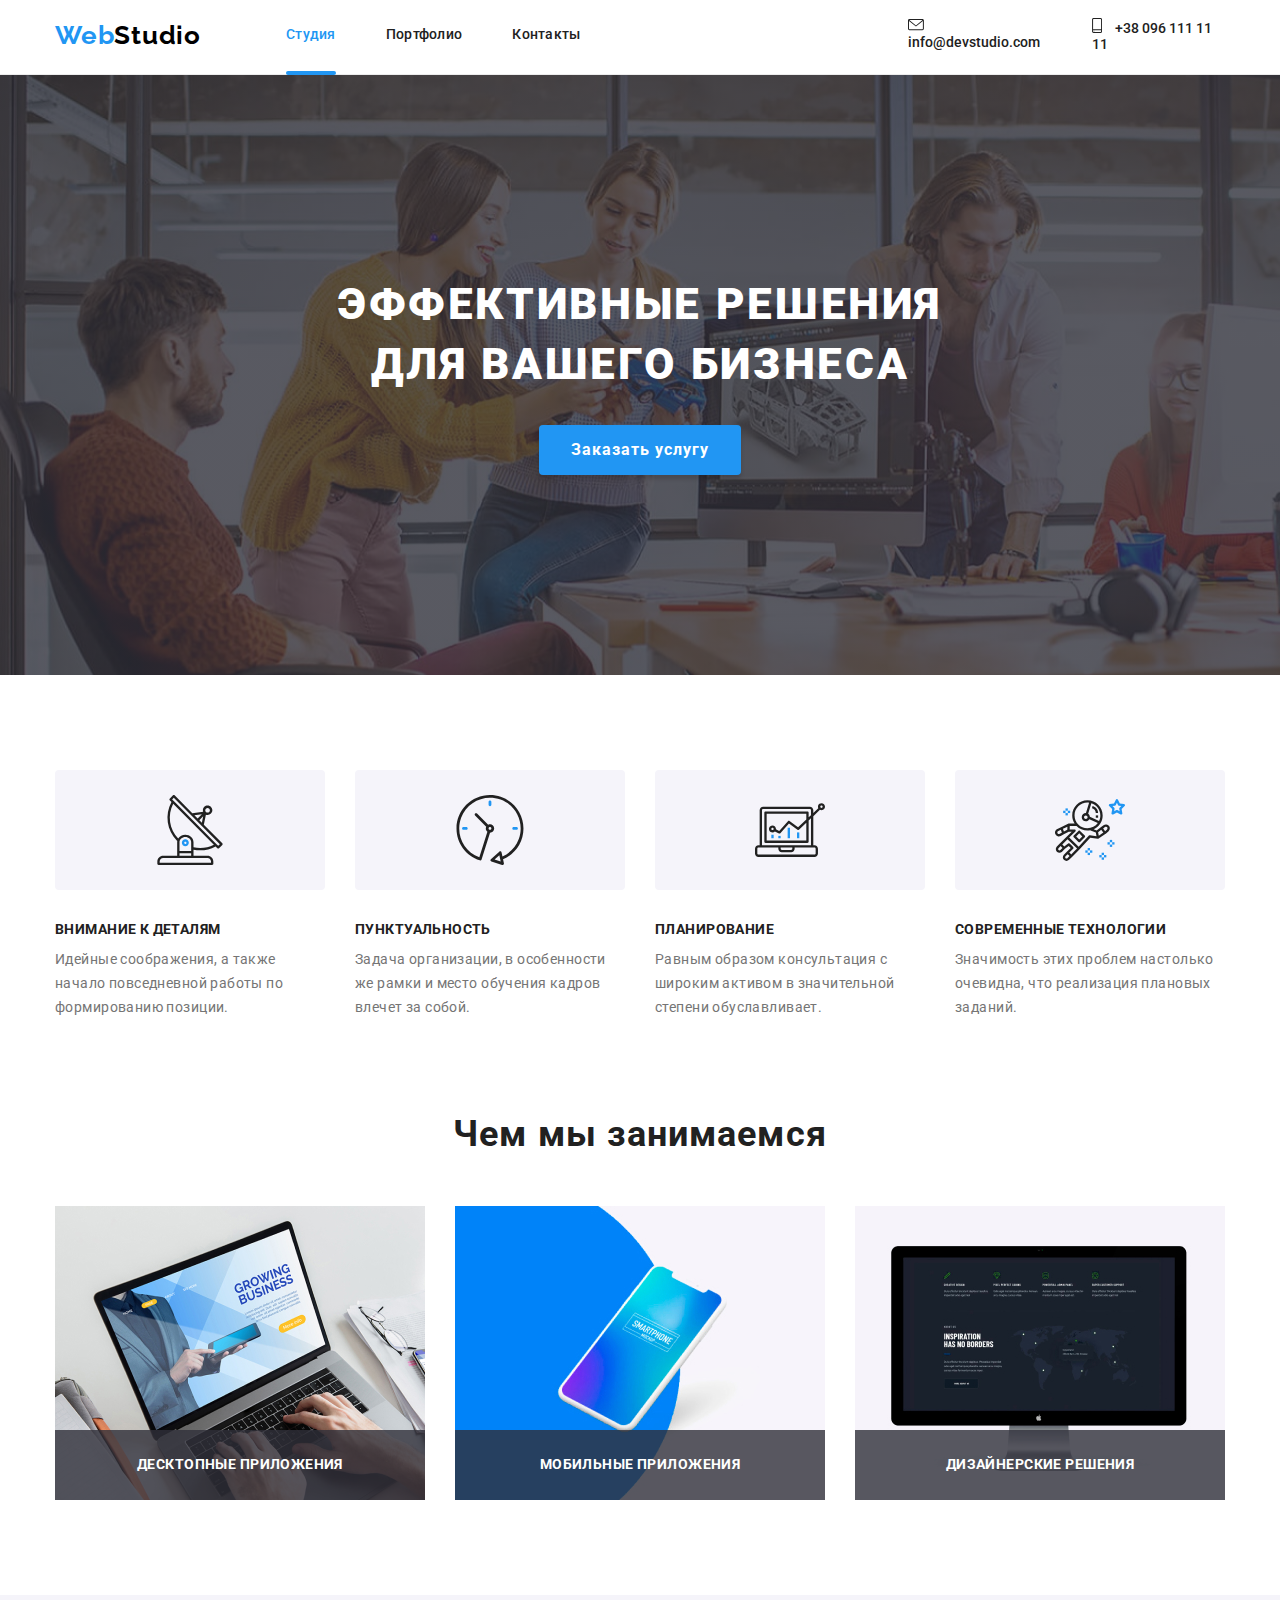
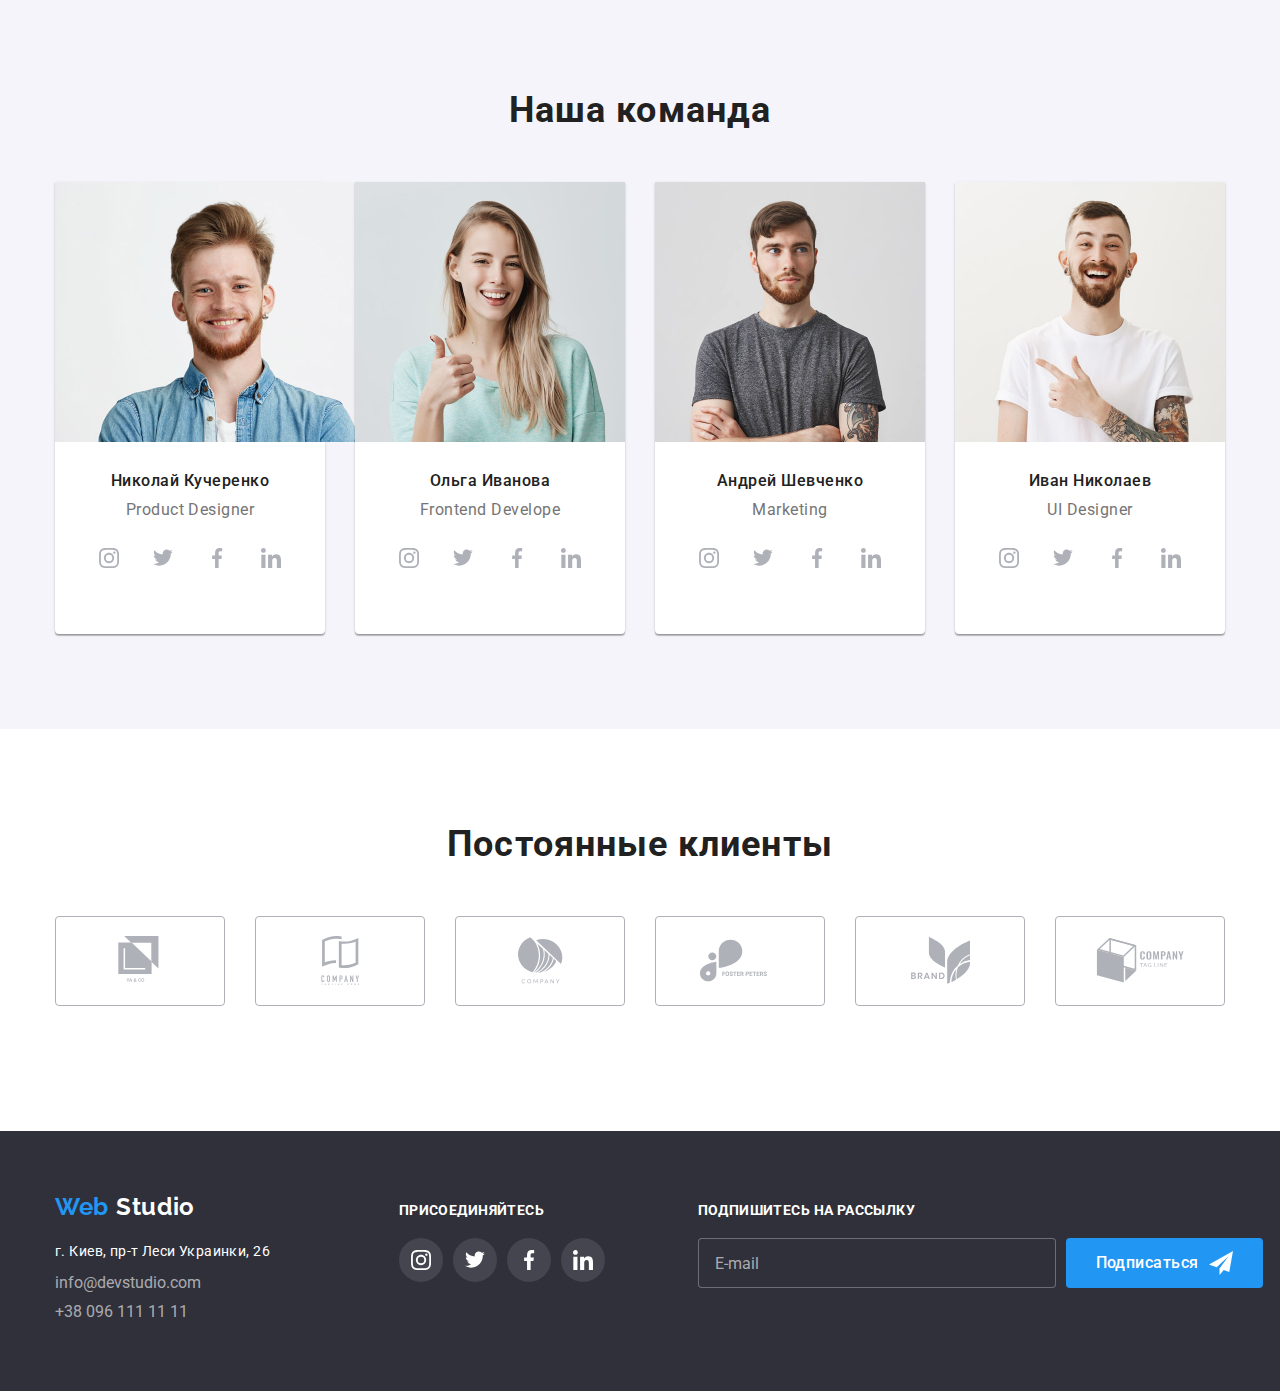
==== commit d4b1eca0: "upd" ====
--- a/index.html
+++ b/index.html
@@ -261,21 +261,24 @@
             <li class="team-list-item">
               <picture class="team-photo">
                 <source
-                  srcset="./img/team/n-k-mob@1x.jpg"
-                  media="(max-width: 450px)"
+                  srcset="./img/team/n-k-mob@1x.jpg 1x"
+                  media="(max-width: 767px)"
                 />
 
                 <source
-                  srcset="./img/team/n-k-tab@1x.jpg"
-                  media="(min-width: 451px)"
+                  srcset="./img/team/n-k-tab@1x.jpg 1x"
+                  media="(min-width: 768px)"
                 />
 
                 <source
-                  srcset="./img/team/n-k-desk@1x.jpg"
+                  srcset="./img/team/n-k-desktop-270.jpg 1x"
                   media="(min-width: 1200px)"
                 />
 
-                <img src="./img/team/n-k-mob@1x.jpg" alt="Николай Кучеренко" />
+                <img
+                  src="./img/team/n-k-desktop-270.jpg"
+                  alt="Николай Кучеренко"
+                />
               </picture>
               <!-- <img
                 class="team-photo"
@@ -334,33 +337,12 @@
 
             <li class="team-list-item">
               <picture class="team-photo">
-                <source
-                  srcset="./img/team/olha-i-mob@1x.jpg 1x"
-                  media="(max-width: 450px)"
-                  max-width:
-                  100%
-                />
-
-                <source
-                  srcset="./img/team/olha-i-tab@1x.jpg 1x"
-                  media="(min-width: 451px)"
-                />
-
-                <source
-                  srcset="./img/team/olha-i-desk@1x.jpg 1x"
-                  media="(min-width: 1200px)"
-                />
-
-                <img
-                  src="./img/team/olha-i-mob@1x.jpg"
-                  alt="Николай Кучеренко"
-                />
-              </picture>
-              <!-- <img
+                
+              <img
                 class="team-photo"
                 src="./img/Ольга-Иванова-2.jpg"
                 alt="Ольга Иванова"
-              /> -->
+              />
               <h3 class="team-people-name">Ольга Иванова</h3>
               <p class="professon-name">Frontend Develope</p>
               <ul class="social-list list">
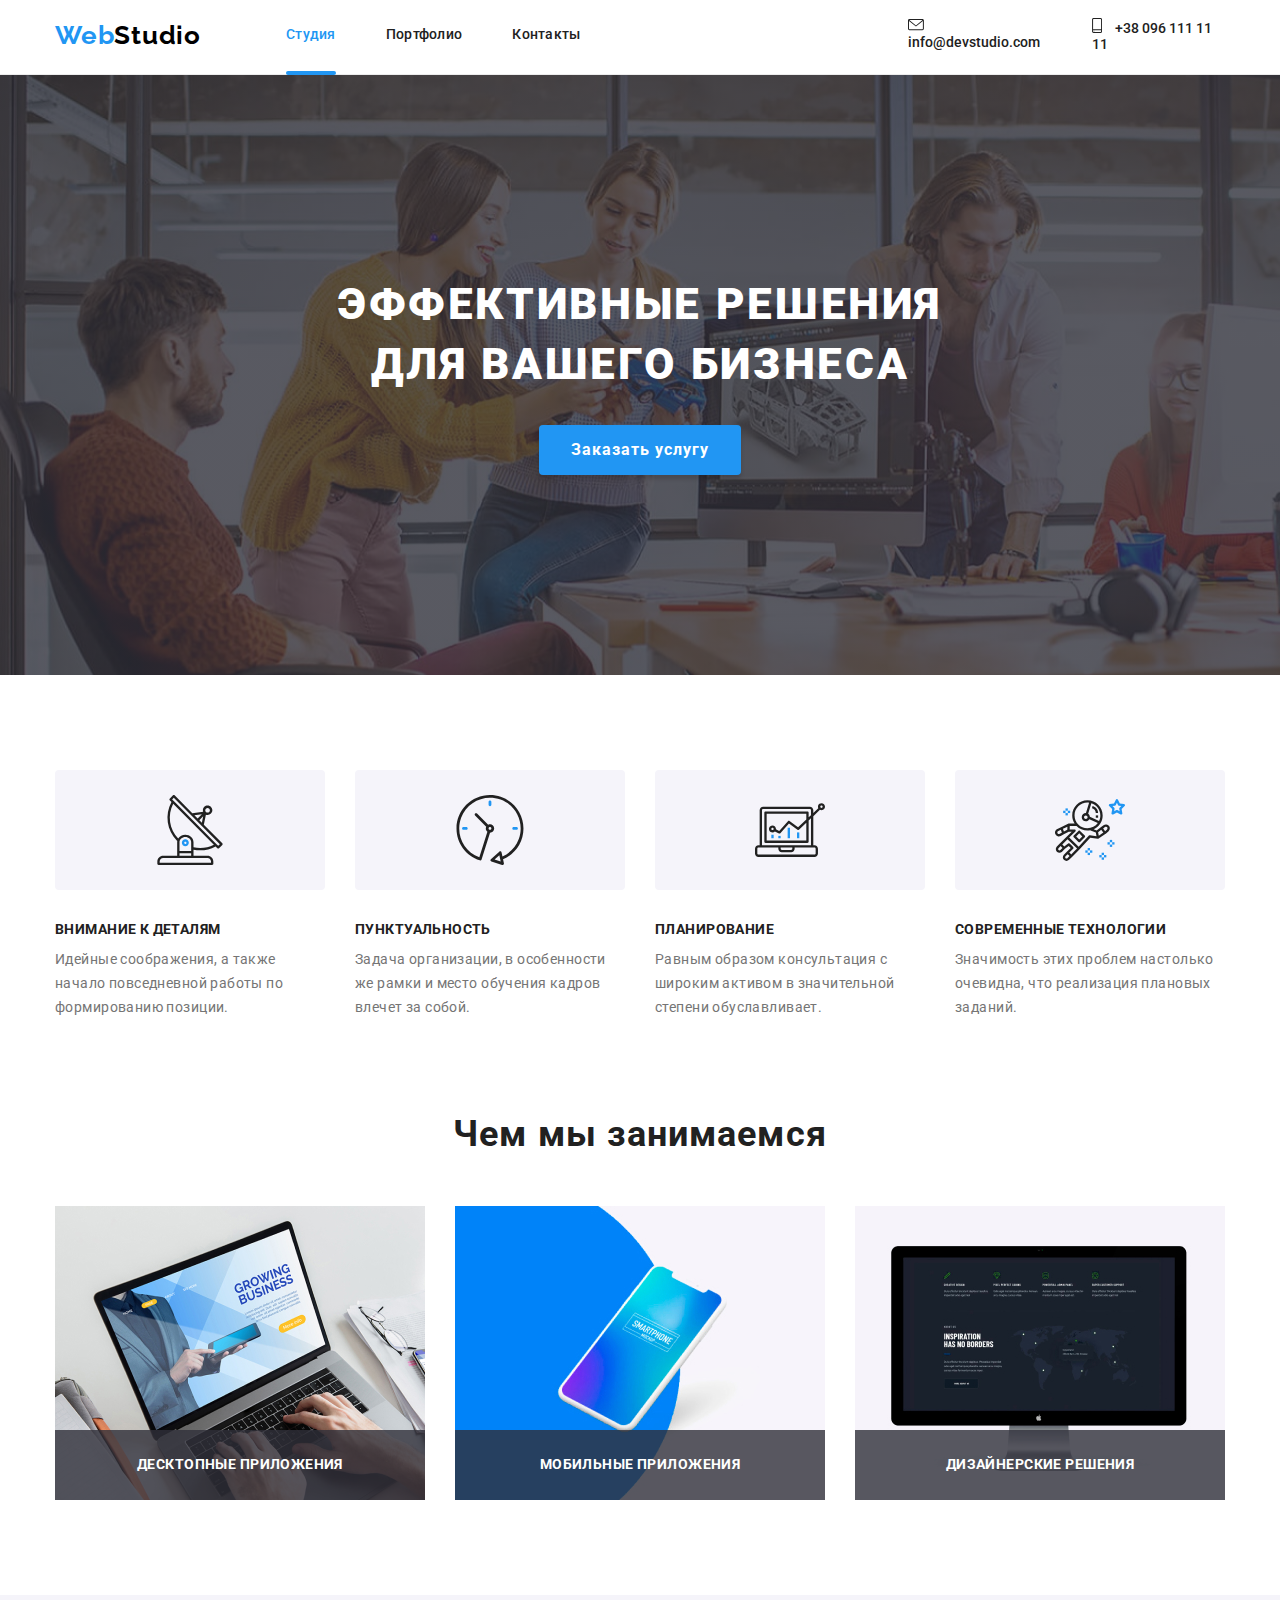
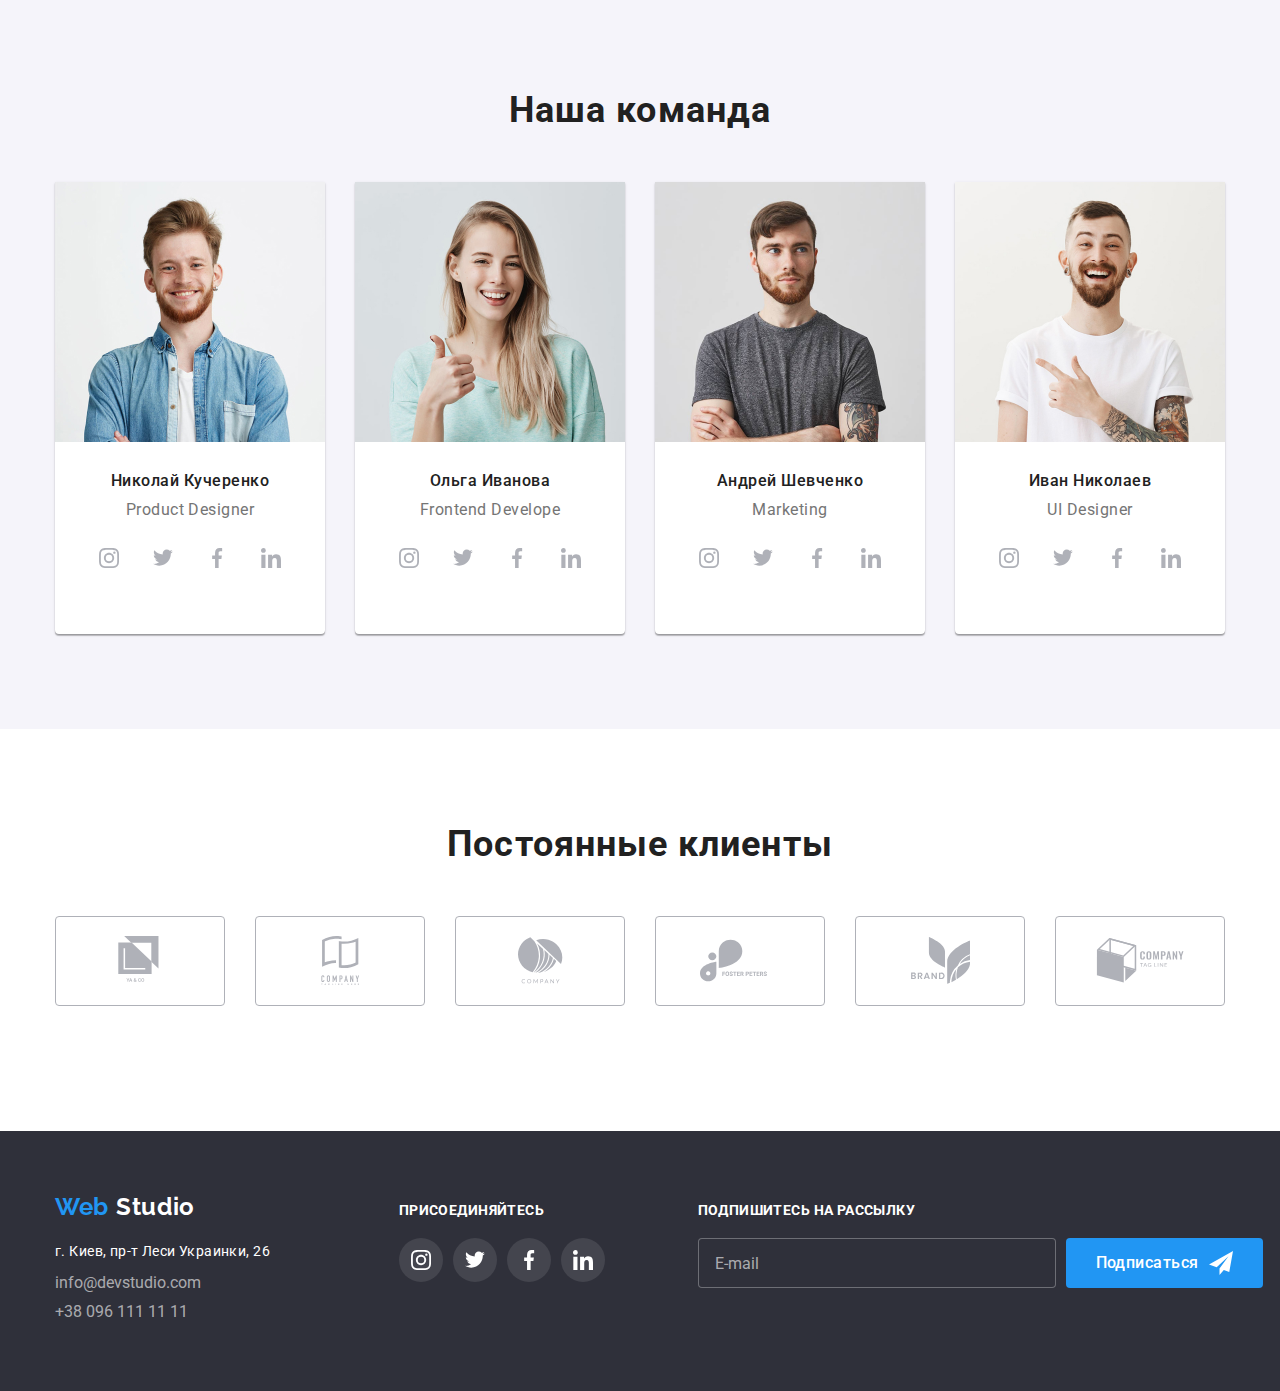
==== commit af11bb67: "upd" ====
--- a/index.html
+++ b/index.html
@@ -259,23 +259,23 @@
           <h2 class="title-text">Наша команда</h2>
           <ul class="team-list list">
             <li class="team-list-item">
-              <picture class="team-photo">
+              <picture>
                 <source
-                  srcset="./img/team/n-k-mob@1x.jpg 1x"
+                  srcset="./img/team/n-k-mob@1x.jpg 1x, ./img/team/n-k-mob@2x.jpg 2x"
                   media="(max-width: 767px)"
                 />
 
                 <source
-                  srcset="./img/team/n-k-tab@1x.jpg 1x"
-                  media="(min-width: 768px)"
+                  srcset="./img/team/n-k-tab@1x.jpg 1x, ./img/team/n-k-tab@2x.jpg 2x"
+                  media="(max-width: 1199px)"
                 />
 
                 <source
-                  srcset="./img/team/n-k-desktop-270.jpg 1x"
+                  srcset="./img/team/n-k-desktop-270.jpg 1x, ./img/team/n-k-desk@2x.jpg 2x"
                   media="(min-width: 1200px)"
                 />
 
-                <img
+                <img loading="lazy" class="team-photo"
                   src="./img/team/n-k-desktop-270.jpg"
                   alt="Николай Кучеренко"
                 />
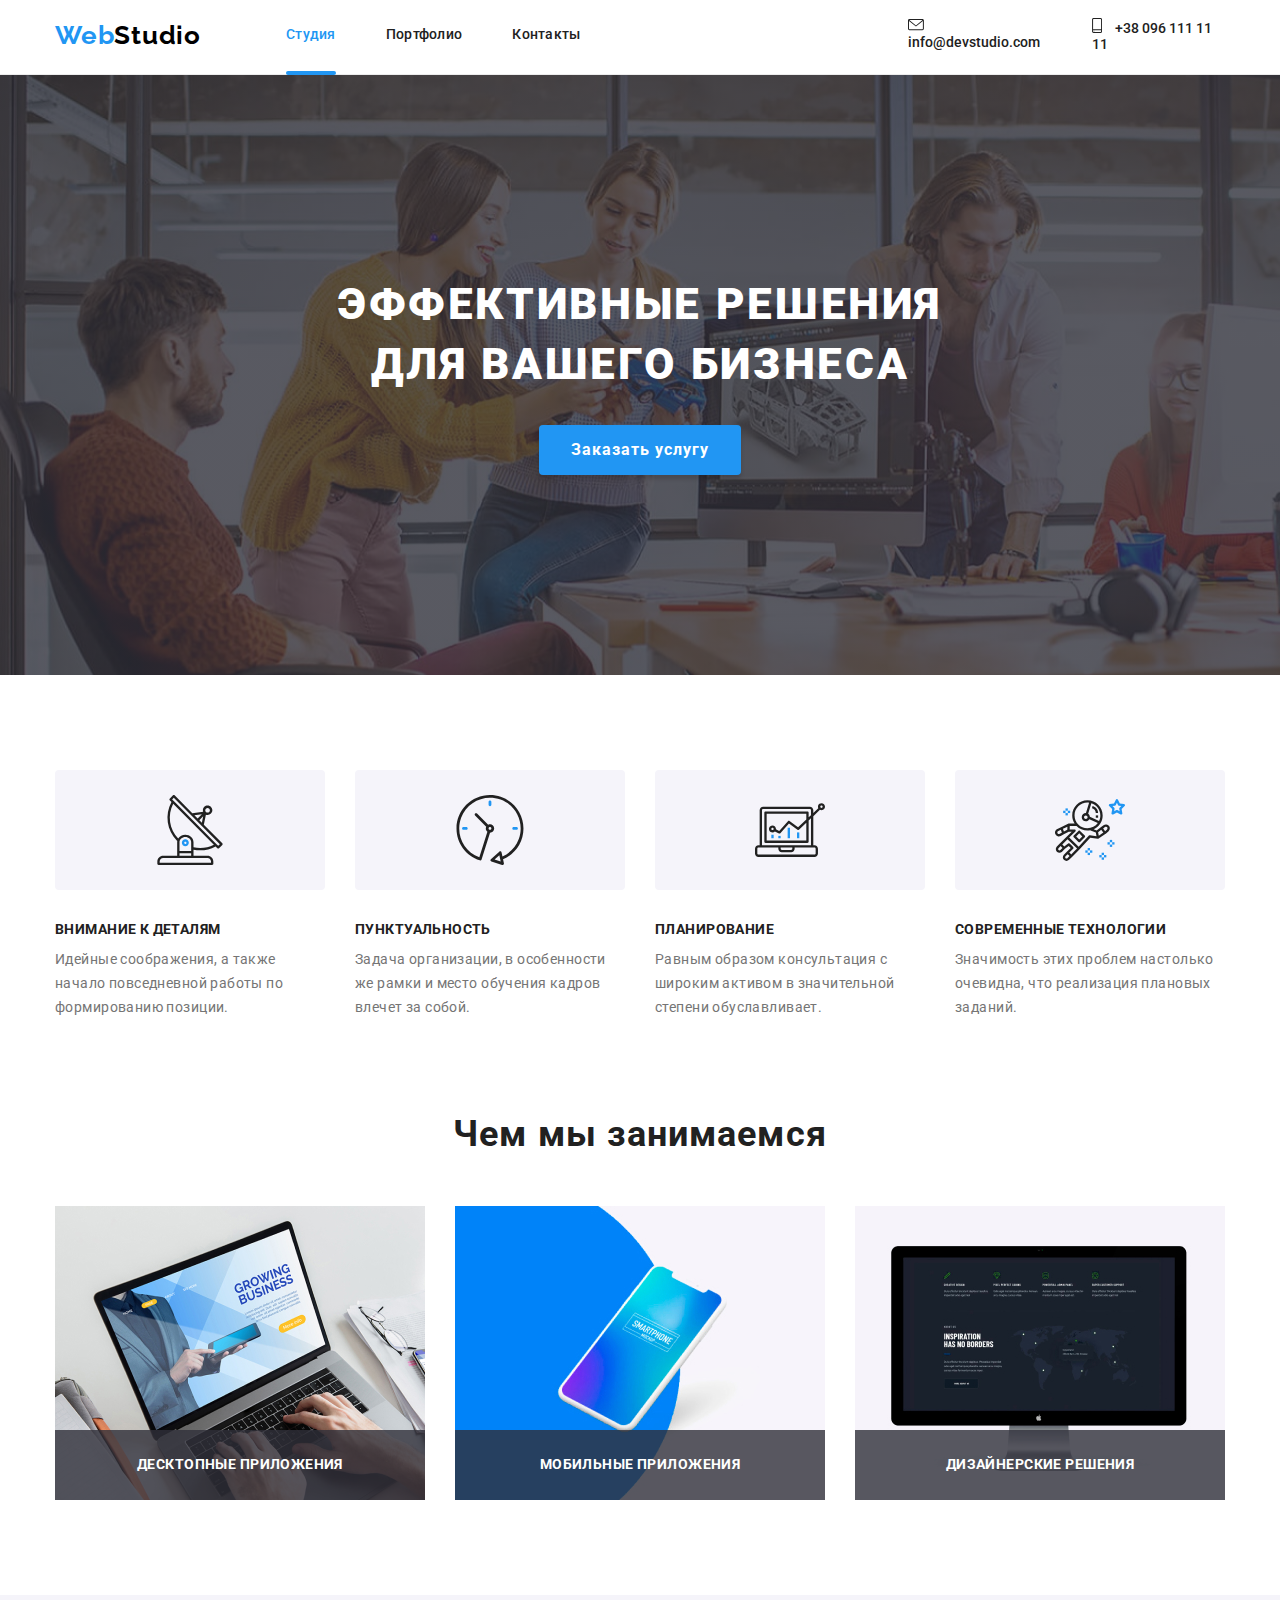
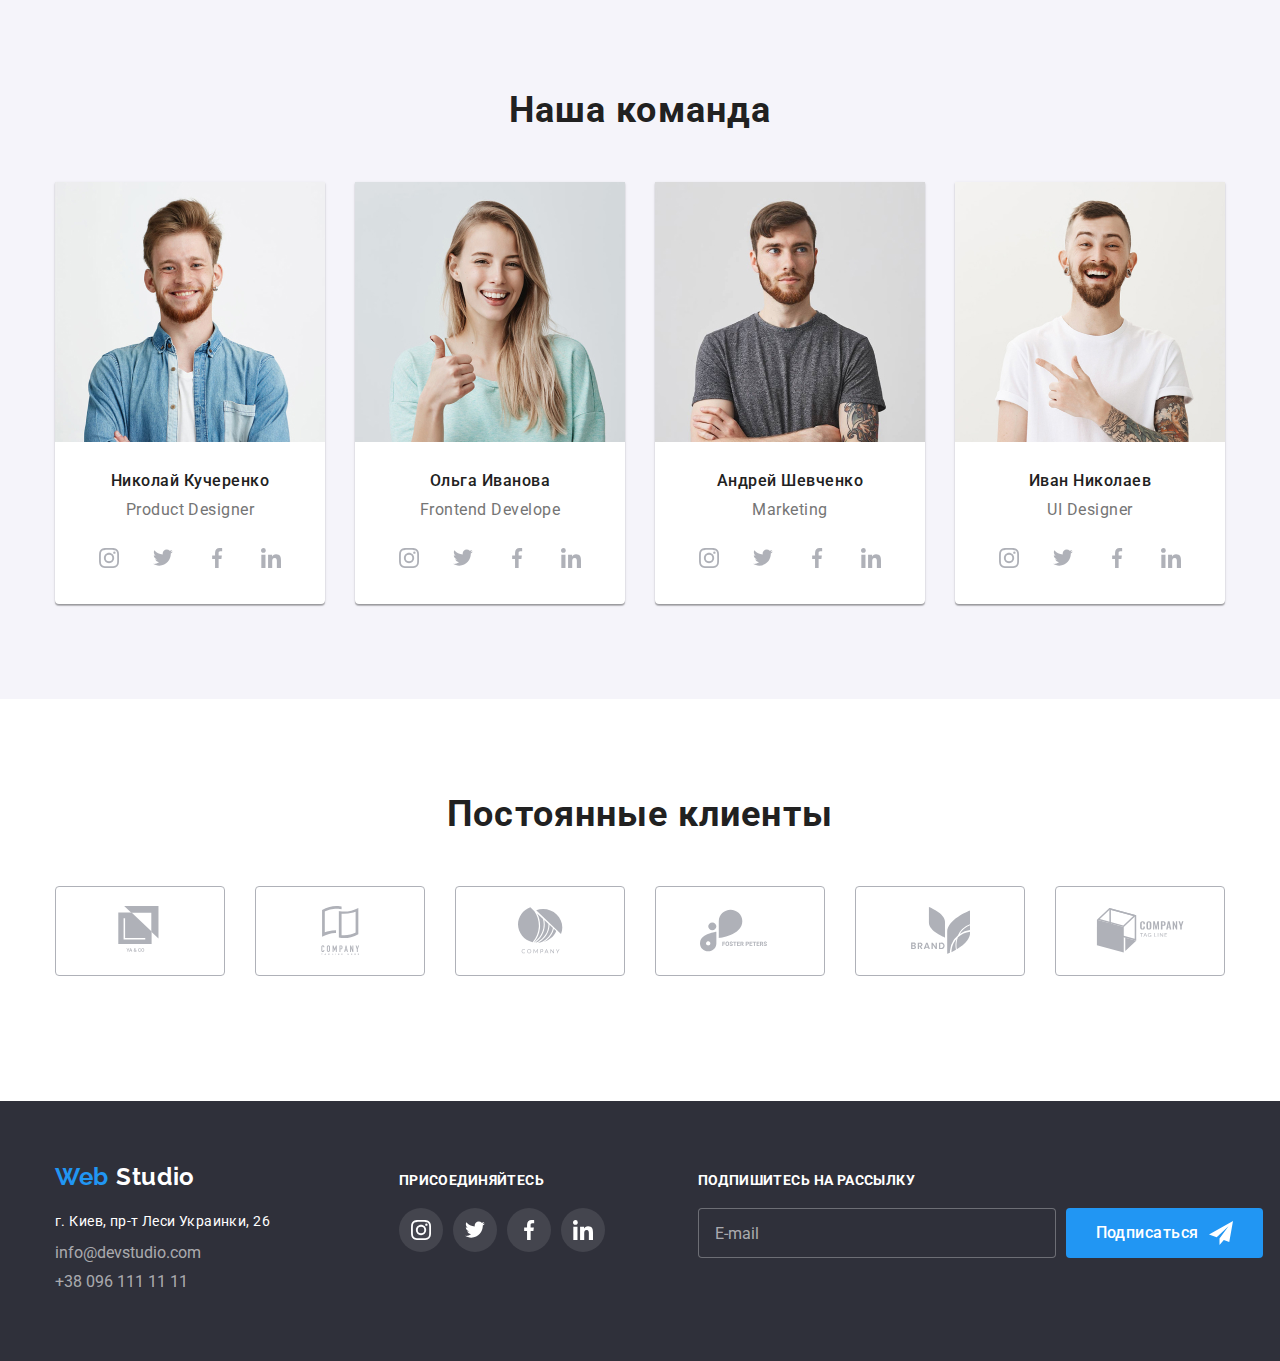
==== commit 520c1cda: "Картинки для портфоліо зроблено" ====
--- a/index.html
+++ b/index.html
@@ -260,22 +260,38 @@
           <ul class="team-list list">
             <li class="team-list-item">
               <picture>
-                <source
-                  srcset="./img/team/n-k-mob@1x.jpg 1x, ./img/team/n-k-mob@2x.jpg 2x"
+                <!-- MOBILE -->
+                <source
+                  srcset="
+                    ./img/team/n-k-mob@1x.jpg 1x,
+                    ./img/team/n-k-mob@2x.jpg 2x
+                  "
                   media="(max-width: 767px)"
                 />
 
-                <source
-                  srcset="./img/team/n-k-tab@1x.jpg 1x, ./img/team/n-k-tab@2x.jpg 2x"
+                <!-- TABLET -->
+
+                <source
+                  srcset="
+                    ./img/team/n-k-tab@1x.jpg 1x,
+                    ./img/team/n-k-tab@2x.jpg 2x
+                  "
                   media="(max-width: 1199px)"
                 />
 
-                <source
-                  srcset="./img/team/n-k-desktop-270.jpg 1x, ./img/team/n-k-desk@2x.jpg 2x"
+                <!-- DESKTOP -->
+
+                <source
+                  srcset="
+                    ./img/team/n-k-desktop-270.jpg 1x,
+                    ./img/team/n-k-desk@2x.jpg     2x
+                  "
                   media="(min-width: 1200px)"
                 />
 
-                <img loading="lazy" class="team-photo"
+                <img
+                  loading="lazy"
+                  class="team-photo"
                   src="./img/team/n-k-desktop-270.jpg"
                   alt="Николай Кучеренко"
                 />
@@ -336,13 +352,49 @@
             </li>
 
             <li class="team-list-item">
-              <picture class="team-photo">
-                
-              <img
+              <picture>
+                <!-- MOBILE -->
+                <source
+                  srcset="
+                    ./img/team/olha-i-mob@1x.jpg 1x,
+                    ./img/team/olha-i-mob@2x.jpg 2x
+                  "
+                  media="(max-width: 767px)"
+                />
+
+                <!-- TABLET -->
+
+                <source
+                  srcset="
+                    ./img/team/olha-i-tab@1x.jpg 1x,
+                    ./img/team/olha-i-tab@2x.jpg 2x
+                  "
+                  media="(max-width: 1199px)"
+                />
+
+                <!-- DESKTOP -->
+
+                <source
+                  srcset="
+                    ./img/team/olha-i-desk@1x.jpg 1x,
+                    ./img/team/olha-i-desk@2x.jpg 2x
+                  "
+                  media="(min-width: 1200px)"
+                />
+
+                <img
+                  loading="lazy"
+                  class="team-photo"
+                  src="./img/team/olha-i-desk@1x.jpg"
+                  alt="Николай Кучеренко"
+                />
+              </picture>
+
+              <!-- <img
                 class="team-photo"
                 src="./img/Ольга-Иванова-2.jpg"
                 alt="Ольга Иванова"
-              />
+              /> -->
               <h3 class="team-people-name">Ольга Иванова</h3>
               <p class="professon-name">Frontend Develope</p>
               <ul class="social-list list">
@@ -394,11 +446,48 @@
             </li>
 
             <li class="team-list-item">
-              <img
+              <picture>
+                <!-- MOBILE -->
+                <source
+                  srcset="
+                    ./img/team/a-sh-mob@1x.jpg 1x,
+                    ./img/team/a-sh-mob@2x.jpg 2x
+                  "
+                  media="(max-width: 767px)"
+                />
+
+                <!-- TABLET -->
+
+                <source
+                  srcset="
+                    ./img/team/a-sh-tab@1x.jpg 1x,
+                    ./img/team/a-sh-tab@2x.jpg 2x
+                  "
+                  media="(max-width: 1199px)"
+                />
+
+                <!-- DESKTOP -->
+
+                <source
+                  srcset="
+                    ./img/team/a-sh-desk@1x.jpg 1x,
+                    ./img/team/a-sh-desk@2x.jpg 2x
+                  "
+                  media="(min-width: 1200px)"
+                />
+
+                <img
+                  loading="lazy"
+                  class="team-photo"
+                  src="./img/team/a-sh-desk@1x.jpg"
+                  alt="Николай Кучеренко"
+                />
+              </picture>
+              <!-- <img
                 class="team-photo"
                 src="./img/Андрей-Шевченко-2.jpg"
                 alt="Андрей Шевченко"
-              />
+              /> -->
               <h3 class="team-people-name">Андрей Шевченко</h3>
               <p class="professon-name">Marketing</p>
               <ul class="social-list list">
@@ -450,11 +539,43 @@
             </li>
 
             <li class="team-list-item">
-              <img
-                class="team-photo"
-                src="./img/Иван-Николаев-2.jpg"
-                alt="Иван Николаев"
-              />
+              <picture>
+                <!-- MOBILE -->
+                <source
+                  srcset="
+                    ./img/team/i-n-mob-450.jpg 1x,
+                    ./img/team/i-n-mob-900.jpg 2x
+                  "
+                  media="(max-width: 767px)"
+                />
+
+                <!-- TABLET -->
+
+                <source
+                  srcset="
+                    ./img/team/i-n-tab@1x.jpg 1x,
+                    ./img/team/i-n-tab@2x.jpg 2x
+                  "
+                  media="(max-width: 1199px)"
+                />
+
+                <!-- DESKTOP -->
+
+                <source
+                  srcset="
+                    ./img/team/i-n-desk@1x.jpg 1x,
+                    ./img/team/i-n-desk@2x.jpg 2x
+                  "
+                  media="(min-width: 1200px)"
+                />
+
+                <img
+                  loading="lazy"
+                  class="team-photo"
+                  src="./img/team/i-sh-desk@1x.jpg"
+                  alt="Николай Кучеренко"
+                />
+              </picture>
               <h3 class="team-people-name">Иван Николаев</h3>
               <p class="professon-name">UI Designer</p>
               <ul class="social-list list">
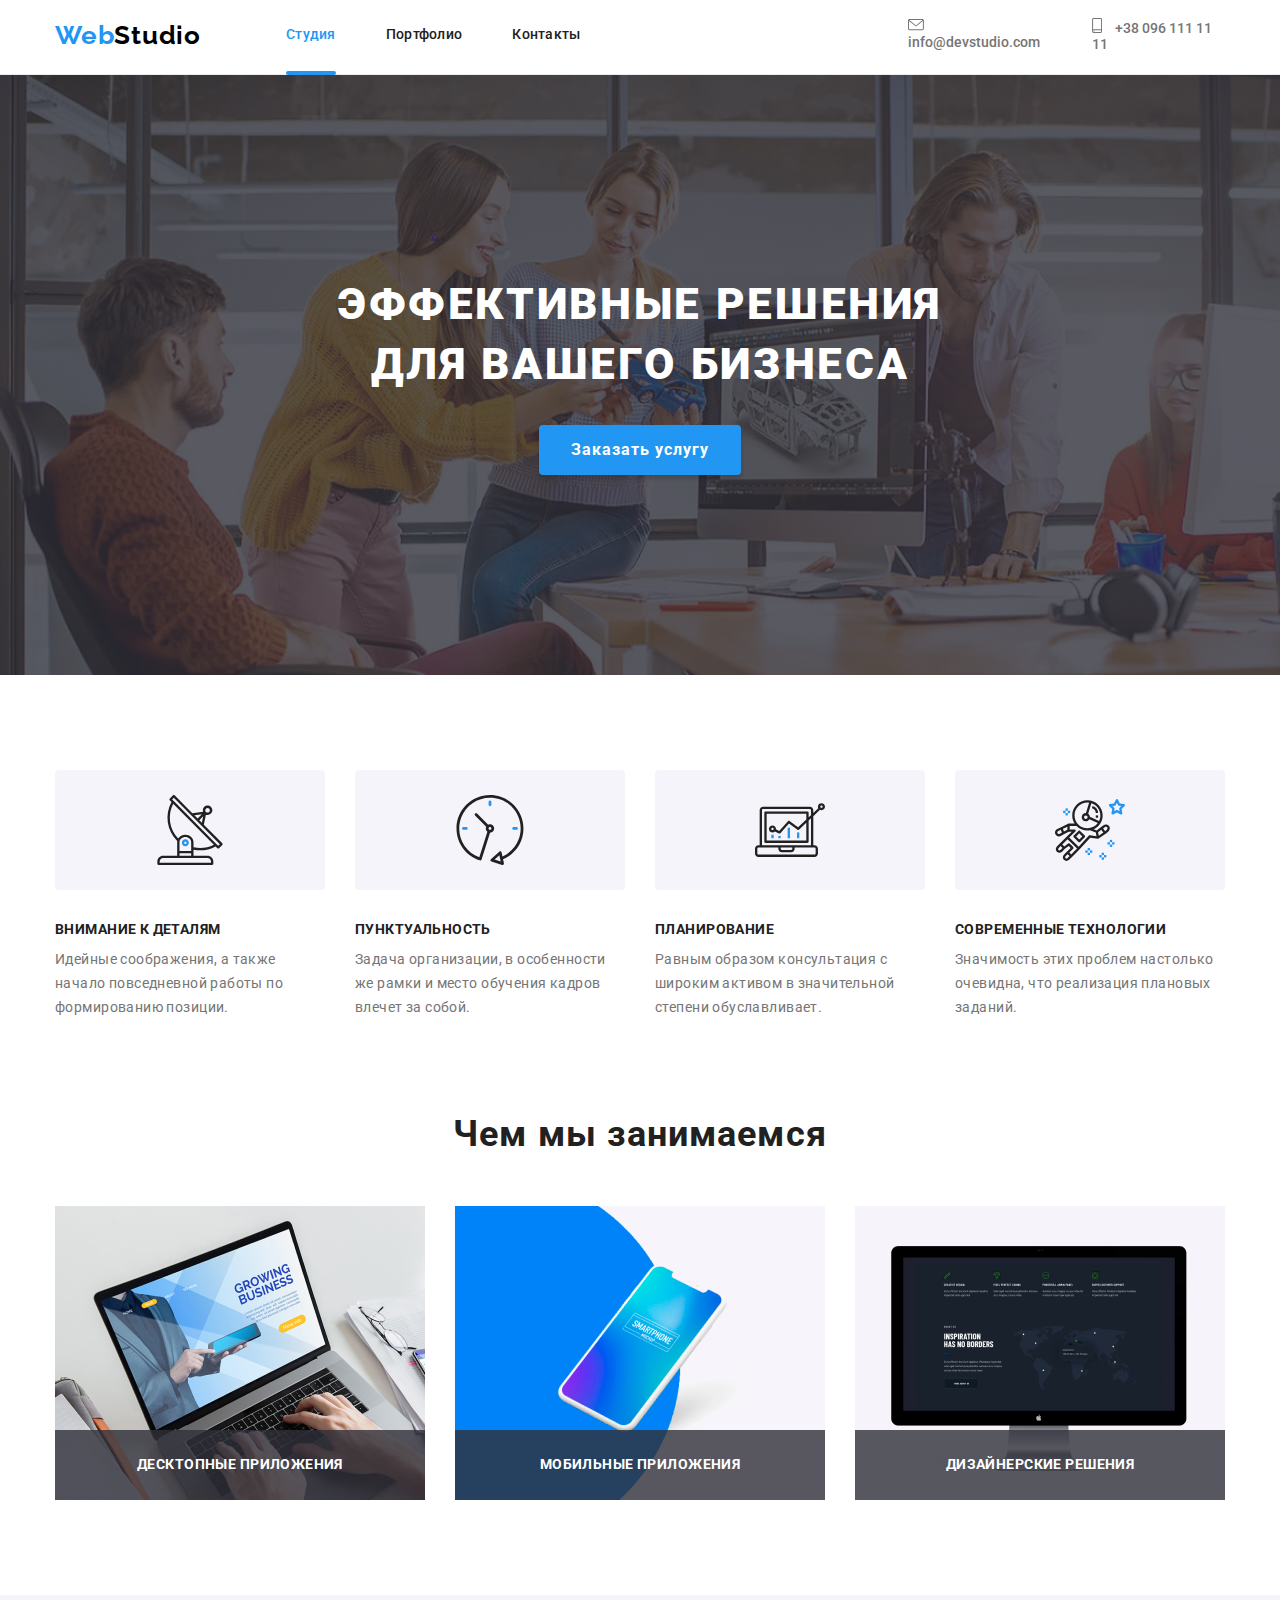
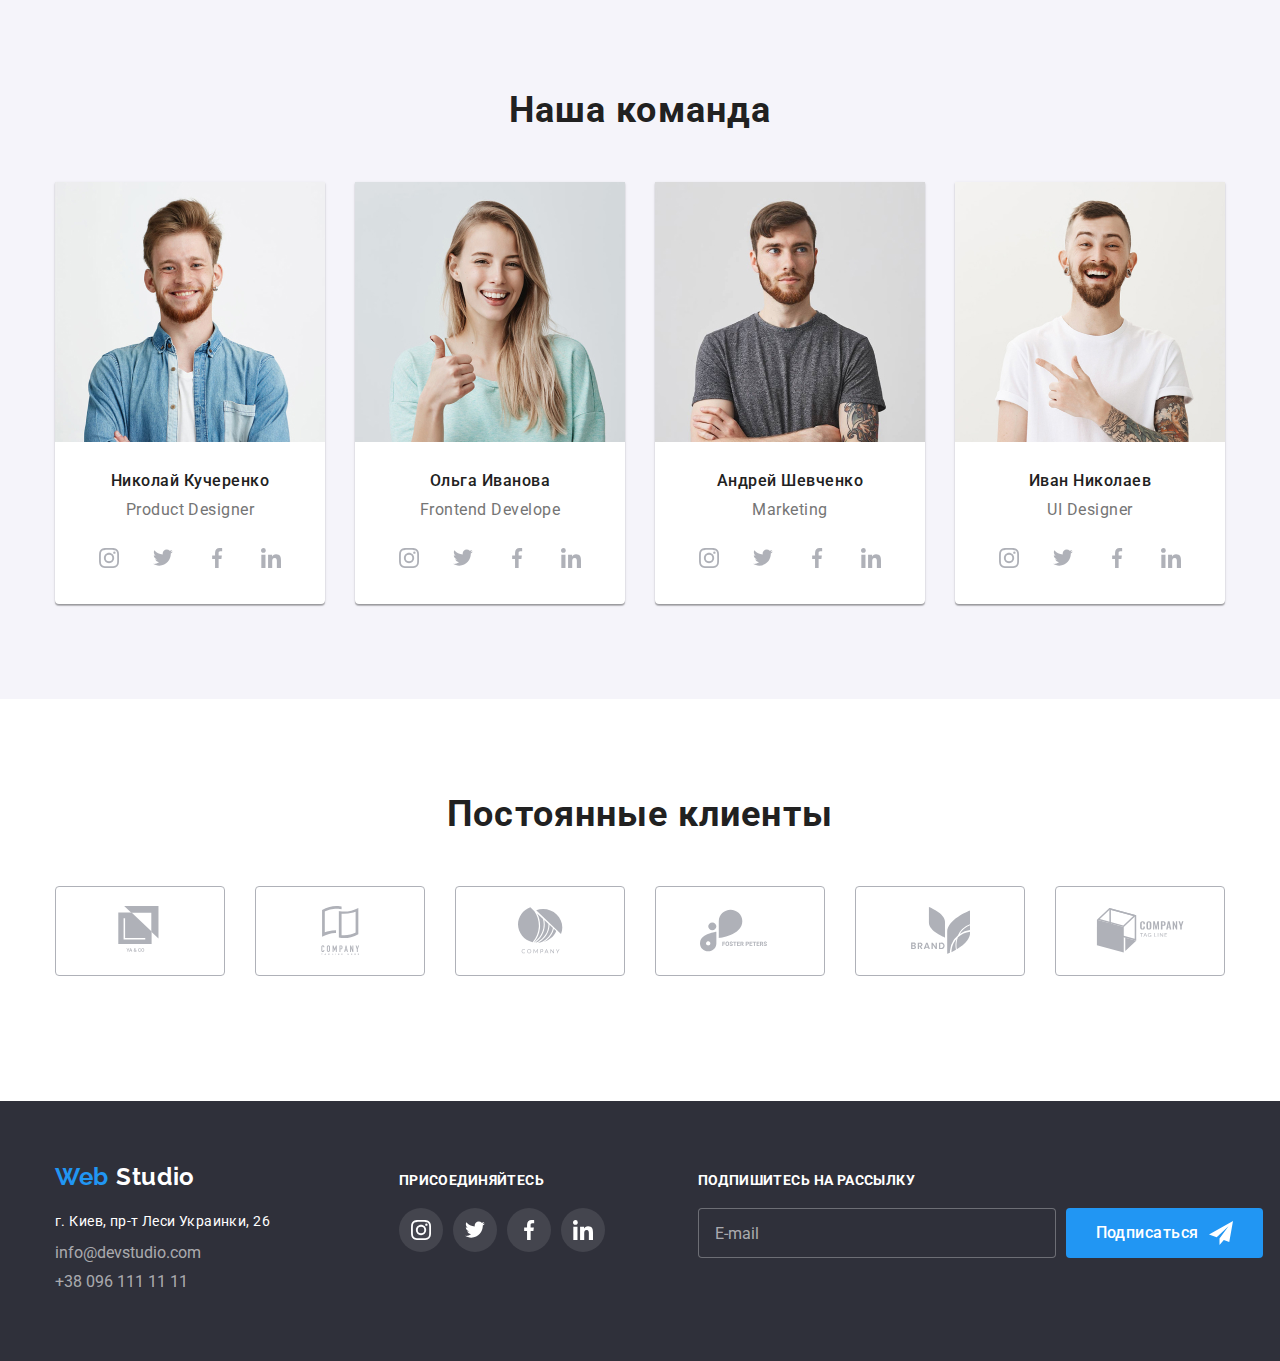
==== commit 156f440a: "Адаптивну версыю сайта зроблено" ====
--- a/index.html
+++ b/index.html
@@ -232,19 +232,45 @@
           <ul class="exemple-list list">
             <li class="exemple-list-item">
               <a href="#">
-                <img src="./img/img1.jpg" alt="Box1" width="370" />
+                
+                <!-- DESKTOP -->
+                
+                <source srcset="
+                                        ./img/1-desk-370.jpg 1x,
+                                        ./img/1-desk-740.jpg 2x
+                                      " media="(min-width: 1200px)" />
+                
+                <img loading="lazy" src="./img/1-desk-370.jpg" alt="Изображение ноутбука" width="370" />
+                </picture>
+                
                 <p class="work-list-text">Десктопные приложения</p>
               </a>
             </li>
             <li class="exemple-list-item">
               <a href="#">
-                <img src="./img/box1.1.jpg" alt="Box2" width="370" />
+                <!-- DESKTOP -->
+                
+                <source srcset="
+                                                        ./img/2-desk-370.jpg 1x,
+                                                        ./img/2-desk-740.jpg 2x
+                                                      " media="(min-width: 1200px)" />
+                
+                <img loading="lazy" src="./img/2-desk-370.jpg" alt="Изображение телефона" width="370" />
+                </picture>
                 <p class="work-list-text">Мобильные приложения</p>
               </a>
             </li>
             <li class="exemple-list-item">
               <a href="#">
-                <img src="./img/img3.jpg" alt="Box3" width="370" />
+                <!-- DESKTOP -->
+                
+                <source srcset="
+                                                        ./img/3-desk-370.jpg 1x,
+                                                        ./img/3-desk-740.jpg 2x
+                                                      " media="(min-width: 1200px)" />
+                
+                <img loading="lazy" src="./img/3-desk-370.jpg" alt="Изображение настольного компютера" width="370" />
+                </picture>
                 <p class="work-list-text">Дизайнерские решения</p>
               </a>
             </li>
--- a/css/main.min.css
+++ b/css/main.min.css
@@ -1,2 +1,2 @@
-html{box-sizing:border-box}*,*::before,*::after{box-sizing:inherit}a{text-decoration:none;display:block}.list{padding:0;margin:0;list-style:none}body{background-color:#fff;font-family:"Roboto",sans-serif,"Raleway",sans-serif}img{display:block}.container{padding-right:15px;padding-left:15px;margin-right:auto;margin-left:auto}@media screen and (min-width: 480px){.container{width:480px}}@media screen and (min-width: 768px){.container{width:768px}}@media screen and (min-width: 1200px){.container{width:1200px}}@media screen and (min-width: 290px){.backdrop.is-hidden{visibility:hidden;opacity:0;pointer-events:none}.backdrop{position:fixed;top:0;left:0;height:100%;width:100%;padding:15px;background-color:rgba(0,0,0,0.2);opacity:1;visibility:visible;z-index:5;transition:all 250ms cubic-bezier(0.4, 0, 0.2, 1)}.backdrop.is-hidden .modal{transform:translate(-50%, -50%) scale(1.6)}.close-modal{display:flex;justify-content:center;align-items:center;position:absolute;top:8px;right:8px;width:30px;height:30px;border-radius:50px;background:#fff;cursor:pointer;border:1px solid rgba(0,0,0,0.1)}.close-modal:hover .modal-close-icon{fill:#2196f3}.modal{position:absolute;top:50%;left:50%;padding-top:40px;padding-right:20px;padding-bottom:40px;padding-left:20px;width:340px;height:610px;border-radius:4px;background-color:#fff;box-shadow:0px 1px 3px rgba(0,0,0,0.12),0px 1px 1px rgba(0,0,0,0.14),0px 2px 1px rgba(0,0,0,0.2);transform:translate(-50%, -50%) scale(1);transition:transform 250ms cubic-bezier(0.4, 0, 0.2, 1)}.modal-title{display:block;margin-top:0;margin-bottom:20px;font-weight:700;font-size:18px;line-height:1.4em;text-align:center;color:#212121}.form{display:block;margin-top:0}.form-field{display:block;position:relative}.form-field:not(:last-child){margin-bottom:28px}.form-input{height:30px;padding-top:0px;padding-right:42px;padding-bottom:0px;padding-left:42px;outline:0;width:249px;border:1px solid rgba(33,33,33,0.2);border-radius:4px}.label-name{position:absolute;top:55%;left:65px;transform:translateY(-50%);transition:transform 250ms cubic-bezier(0.4, 0, 0.2, 1);font-size:14px;line-height:1.14em;letter-spacing:0.01em;color:#757575}.form-field:focus-within>.label-name,.form-input:not(:placeholder-shown)+.label-name{font-size:12px;line-height:1.17;transform:translate(-26px, -39px);color:#2196f3}.form-textarea{height:120px;resize:none;padding:10px 15px;margin-bottom:0;outline:0;font-size:14px;line-height:1.14em;width:249px;border:1px solid rgba(33,33,33,0.2);border-radius:4px}.form-input:focus,.form-textarea:focus{border:1px solid #2196f3}.form-textarea:focus::placeholder{color:#2196f3}.checkbox-input{position:absolute;width:1px;height:1px;margin:-1px;border:0;padding:0;clip:rect(0 0 0 0);overflow:hidden}.checkbox-icon::before{content:"";display:block;align-items:center;cursor:pointer;margin-right:9px;width:15px;height:15px;border:2px solid black;border-radius:4px}.checkbox-input:checked+.checkbox-icon::before{border-color:#2196f3;background-color:#2196f3;background-image:url(../img/modal-icons/agreement-icon.svg);background-size:contain;background-repeat:no-repeat;background-origin:border-box;border-radius:4px;width:15px;height:15px;margin-right:9px}.checkbox-field{display:flex;justify-content:center;align-items:center;margin-bottom:30px;cursor:pointer}.checkbox-name{display:block;align-items:center;font-size:12px;line-height:1.16em;letter-spacing:0.03em;margin-bottom:0px;cursor:pointer;color:#757575}.checkbox-name .label-link{display:block;margin-left:4px;color:#2196f3;text-decoration:underline}.label-link:hover{color:#2196f3;text-decoration:none}.form-submit{display:block;padding:10px 55px;margin:0 auto;font-weight:700;font-size:16px;line-height:1.87em;letter-spacing:0.06em;border-radius:4px;border:none;cursor:pointer;color:#fff;background-color:#2196f3;box-shadow:0px 4px 4px rgba(0,0,0,0.15);transition:background-color 250ms cubic-bezier(0.4, 0, 0.2, 1)}.form-field .name-icon{display:flex;position:absolute;top:50%;left:40px;transform:translateY(-50%);transition:transform 250ms cubic-bezier(0.4, 0, 0.2, 1)}.form-field:focus-within .name-icon{fill:#2196f3}}@media screen and (min-width: 768px){.backdrop.is-hidden{visibility:hidden;opacity:0;pointer-events:none}.backdrop{position:fixed;top:0;height:100%;width:100%;background-color:rgba(0,0,0,0.2);opacity:1;visibility:visible;z-index:5;transition:all 250ms cubic-bezier(0.4, 0, 0.2, 1)}.modal{position:absolute;top:50%;left:50%;padding:40px;width:528px;height:581px;border-radius:4px;background-color:#fff;box-shadow:0px 1px 3px rgba(0,0,0,0.12),0px 1px 1px rgba(0,0,0,0.14),0px 2px 1px rgba(0,0,0,0.2);transform:translate(-50%, -50%) scale(1);transition:transform 250ms cubic-bezier(0.4, 0, 0.2, 1)}.backdrop.is-hidden .modal{transform:translate(-50%, -50%) scale(1.6)}.modal-title{display:block;margin-top:0;margin-bottom:30px;font-weight:700;font-size:20px;line-height:1.15em;text-align:center;color:#212121}.form{display:block;margin-top:0}.form-field{display:block;position:relative}.form-field:not(:last-child){margin-bottom:28px}.form-input{height:40px;padding-top:0px;padding-right:42px;padding-bottom:0px;padding-left:42px;outline:0;width:448px;border:1px solid rgba(33,33,33,0.2);border-radius:4px}.label-name{position:absolute;top:50%;left:42px;transform:translateY(-50%);transition:transform 250ms cubic-bezier(0.4, 0, 0.2, 1);font-size:14px;line-height:1.14em;letter-spacing:0.01em;color:#757575}.form-field:focus-within>.label-name,.form-input:not(:placeholder-shown)+.label-name{font-size:12px;line-height:1.17;transform:translate(-26px, -39px);color:#2196f3}.form-textarea{height:120px;resize:none;padding:10px 15px;margin-bottom:0;outline:0;font-size:14px;line-height:1.14em;width:448px;border:1px solid rgba(33,33,33,0.2);border-radius:4px}.form-input:focus,.form-textarea:focus{border:1px solid #2196f3}.form-textarea:focus::placeholder{color:#2196f3}.checkbox-input{position:absolute;width:1px;height:1px;margin:-1px;border:0;padding:0;clip:rect(0 0 0 0);overflow:hidden}.checkbox-icon::before{content:"";display:block;align-items:center;cursor:pointer;margin-right:9px;width:15px;height:15px;border:2px solid black;border-radius:4px}.checkbox-input:checked+.checkbox-icon::before{border-color:#2196f3;background-color:#2196f3;background-image:url(../img/modal-icons/agreement-icon.svg);background-size:contain;background-repeat:no-repeat;background-origin:border-box;border-radius:4px;width:15px;height:15px;margin-right:9px}.checkbox-field{display:flex;justify-content:center;align-items:center;margin-bottom:30px;cursor:pointer}.checkbox-name{display:flex;align-items:center;font-size:14px;line-height:1.71em;letter-spacing:0.01em;margin-bottom:0px;cursor:pointer;color:#757575}.checkbox-name .label-link{display:block;margin-left:4px;color:#2196f3;text-decoration:underline}.label-link:hover{color:#2196f3;text-decoration:none}.form-submit{display:block;padding:10px 55px;margin:0 auto;font-weight:700;font-size:16px;line-height:1.87em;letter-spacing:0.06em;border-radius:4px;border:none;cursor:pointer;color:#fff;background-color:#2196f3;box-shadow:0px 4px 4px rgba(0,0,0,0.15);transition:background-color 250ms cubic-bezier(0.4, 0, 0.2, 1)}.close-modal{display:flex;justify-content:center;align-items:center;position:absolute;top:8px;right:8px;width:30px;height:30px;border-radius:50px;background:#fff;cursor:pointer;border:1px solid rgba(0,0,0,0.1)}.close-modal:hover .modal-close-icon{fill:#2196f3}.form-field .name-icon{display:flex;position:absolute;top:50%;left:16px;transform:translateY(-50%);transition:transform 250ms cubic-bezier(0.4, 0, 0.2, 1)}.form-field:focus-within .name-icon{fill:#2196f3}}.page-header{background-color:#fff;border-bottom:1px solid #ececec}@media screen and (max-width: 767px){.menu-container{display:none;position:absolute;top:102%;left:0;width:100%;background-color:#fff;padding:60px;text-align:center;font-style:normal;font-weight:500;font-size:18px;line-height:1.16em;z-index:100;transition:all 250ms cubic-bezier(0.4, 0, 0.2, 1)}.menu-container.is-open{display:block}.menu-burger{display:inline-flex;margin:0;padding:0;border:none;background-color:transparent;outline:none}.menu-burger .icon-burger{display:none}.menu-burger:hover:focus .icon-burger{fill:#2196f3}.menu-burger:hover:focus .icon-cross{fill:#2196f3}.menu-burger.is-open .icon-burger{display:block}.menu-burger.is-open .icon-cross{display:none}}.container .main-nav{display:flex;align-items:center;justify-content:space-between;height:60px}.logo{display:flex;font-family:"Raleway",sans-serif;font-style:normal;font-weight:bold;font-size:26px;line-height:1.19em;letter-spacing:0.03em;color:#000}.logo-color{color:#2196f3}.contacts-icon{margin-right:10px;fill:currentColor}.contacts-icon:hover{fill:#2196f3}@media screen and (max-width: 767px){.page-header{position:relative}.nav-item-list{display:block;margin-bottom:40px}.nav-item-link{display:inline-flex;justify-content:center;align-items:center;font-family:"Roboto",sans-serif;font-style:normal;font-weight:500;font-size:18px;line-height:1.16em;letter-spacing:0.02em;color:#212121;transition:250ms cubic-bezier(0.4, 0, 0.2, 1)}.nav-item-link:hover,.nav-item-link:focus{color:#2196f3}.nav-item{display:block;position:relative;padding-bottom:8px}.nav-item:not(:last-child){margin-bottom:40px}.current{color:#2196f3}.current::after{content:"";display:block;position:absolute;bottom:0;width:30px;height:4px;background-color:#2196f3;border-radius:2px}.header-contacts{display:block;align-items:center}.contacts-ul{display:block;margin-top:0;margin-bottom:0;padding-left:0}.contacts-item{display:block}.contacts-item:not(:last-child){margin-bottom:16px}.contacts-item-link{display:block;align-items:center;font-family:"Roboto",sans-serif;font-weight:500;font-size:18px;line-height:1.16em;letter-spacing:0.02em;letter-spacing:0.02em;color:#757575;transition:250ms cubic-bezier(0.4, 0, 0.2, 1)}.contacts-item-link:hover,.contacts-item-link:focus{color:#2196f3}}@media screen and (min-width: 768px){.menu-burger{display:none}.menu-container{display:flex}.page-header{padding-top:5px;height:75px}.main-nav{display:flex;align-items:center;justify-content:space-between}.nav-item-list{display:flex}.nav-item{display:block;position:relative}.nav-item:not(:last-child){margin-right:50px}.nav-item-link{font-family:"Roboto",sans-serif;font-style:normal;font-weight:500;font-size:14px;line-height:1.14em;letter-spacing:0.02em;color:#212121;display:block;padding-top:32px;padding-bottom:32px;transition:250ms cubic-bezier(0.4, 0, 0.2, 1)}.nav-item-link:hover,.nav-item-link:focus{color:#2196f3}.logo{margin-right:75px}.current{color:#2196f3}.current::after{display:block;position:absolute;bottom:0;content:"";width:100%;height:4px;background-color:#2196f3;border-radius:2px}.header-contacts{display:flex;align-items:center}.contacts-ul{display:block;margin-top:0;margin-left:70px;margin-bottom:0;padding-left:0}.contacts-icon{margin-right:10px;fill:currentColor}.contacts-icon:hover{fill:#2196f3}.contacts-item{display:inline-block;align-items:center}.contacts-item:not(:last-child){margin-bottom:10px}.contacts-item-link{display:block;align-items:center;font-family:"Roboto",sans-serif;font-style:normal;font-weight:500;font-size:14px;color:#212121;transition:250ms cubic-bezier(0.4, 0, 0.2, 1)}.contacts-item-link:hover,.contacts-item-link:focus{color:#2196f3}}@media screen and (min-width: 1200px){.logo{margin-right:85px}.header-contacts{display:flex;align-items:center}.contacts-ul{display:flex;margin-left:297px}.contacts-item-link{margin-left:30px}.contacts-item{display:inline-block;align-items:center;margin-bottom:10px;margin-top:10px}}@media screen and (max-width: 479px){.hero-section{margin-top:0;text-align:center;background-color:#757575;background-image:linear-gradient(to right, rgba(47,48,58,0.8), rgba(47,48,58,0.8)),url("../img/mobile-480-400.jpg");background-repeat:no-repeat}.hero-section .container{padding-top:118px;padding-right:60px;padding-bottom:39px;padding-left:60px}.main-title{display:block;font-family:"Roboto",sans-serif;font-style:normal;font-weight:900;margin-top:0px;margin-bottom:30px;font-size:26px;line-height:1.61em;letter-spacing:0.06em;text-transform:uppercase;color:#fff}.hero-modal-btn{display:inline-block;font-family:"Roboto",sans-serif;font-style:normal;font-weight:500;font-size:16px;line-height:1.87em;height:50px;padding:10px 32px;letter-spacing:0.06em;color:#fff;background:#2196f3;box-shadow:0px 4px 4px rgba(0,0,0,0.15);border-radius:4px;border:none;cursor:pointer;transition:background-color 250ms cubic-bezier(0.4, 0, 0.2, 1)}}@media screen and (min-width: 480px){.hero-section{margin-top:0;text-align:center;background-color:#757575;background-image:linear-gradient(to right, rgba(47,48,58,0.8), rgba(47,48,58,0.8)),url("../img/mobile.jpg");background-repeat:no-repeat}.hero-section .container{padding-top:118px;padding-right:60px;padding-bottom:118px;padding-left:60px}.main-title{display:block;font-family:"Roboto",sans-serif;font-style:normal;font-weight:900;margin-top:0px;margin-bottom:30px;font-size:26px;line-height:1.61em;letter-spacing:0.06em;text-transform:uppercase;color:#fff}.hero-modal-btn{display:inline-block;font-family:"Roboto",sans-serif;font-style:normal;font-weight:500;font-size:16px;line-height:1.87em;height:50px;padding:10px 32px;letter-spacing:0.06em;color:#fff;background:#2196f3;box-shadow:0px 4px 4px rgba(0,0,0,0.15);border-radius:4px;border:none;cursor:pointer;transition:background-color 250ms cubic-bezier(0.4, 0, 0.2, 1)}}@media screen and (min-width: 768px){.hero-section{margin-top:0;text-align:center;background-color:#757575;background-image:linear-gradient(to right, rgba(47,48,58,0.8), rgba(47,48,58,0.8)),url("../img/Header.images.jpg");background-repeat:no-repeat}.hero-section .container{padding-top:200px;padding-right:64px;padding-bottom:235px;padding-left:64px}.main-title{display:block;font-family:"Roboto",sans-serif;font-style:normal;font-weight:900;margin-top:0px;margin-bottom:30px;font-size:26px;line-height:1.61em;letter-spacing:0.06em;text-transform:uppercase;color:#fff}.hero-modal-btn{display:inline-block;font-family:"Roboto",sans-serif;font-style:normal;font-weight:700;font-size:16px;line-height:1.87em;height:50px;padding:10px 32px;letter-spacing:0.06em;color:#fff;background:#2196f3;box-shadow:0px 4px 4px rgba(0,0,0,0.15);border-radius:4px;border:none;cursor:pointer;transition:background-color 250ms cubic-bezier(0.4, 0, 0.2, 1)}}@media screen and (min-width: 1200px){.hero-section{margin-top:0;text-align:center;background-color:#757575;background-image:linear-gradient(to right, rgba(47,48,58,0.8), rgba(47,48,58,0.8)),url("../img/Header.images.jpg");background-repeat:no-repeat}.hero-section .container{padding-top:200px;padding-right:100px;padding-bottom:200px;padding-left:100px}.main-title{font-weight:900;margin-top:0px;margin-bottom:30px;font-size:44px;line-height:1.36em;letter-spacing:0.06em;text-transform:uppercase;color:#fff}.hero-modal-btn{font-weight:700;font-size:16px;line-height:1.87em;height:50px;padding:10px 32px;letter-spacing:0.06em;color:#fff;background:#2196f3;box-shadow:0px 4px 4px rgba(0,0,0,0.15);border-radius:4px;border:none;cursor:pointer;transition:background-color 250ms cubic-bezier(0.4, 0, 0.2, 1)}}@media screen and (min-width: 200px){.icon-wrapper{display:flex;justify-content:center;align-items:center;margin-top:0;margin-right:0;margin-bottom:30px;max-width:450px;height:120px;border-radius:4px;background-color:#f5f4fa}.icon-1::before{content:"";width:270px;height:120px;background-image:url("../img/antenna-1.svg");background-repeat:no-repeat;background-position:center}.icon-2::before{content:"";width:270px;height:120px;background-image:url("../img/clock-1.svg");background-repeat:no-repeat;background-position:center}.icon-3::before{content:"";width:270px;height:120px;background-image:url("../img/diagram-1.svg");background-repeat:no-repeat;background-position:center}.icon-4::before{content:"";width:270px;height:120px;background-image:url("../img/astronaut-1.svg");background-repeat:no-repeat;background-position:center}.quality-section{padding-top:60px;padding-bottom:60px}.quality-list{display:block}.quality-item:not(:last-child){margin-bottom:30px}.quality-list-item{display:flex;justify-content:center;margin-top:0;margin-bottom:10px;max-width:450px;font-family:"Roboto",sans-serif;font-style:normal;font-weight:700;font-size:14px;line-height:1.14em;letter-spacing:0.03em;text-transform:uppercase;color:#212121}.discription-text{display:block;max-width:450px;margin-top:0;margin-bottom:0;font-family:"Roboto",sans-serif;font-style:normal;font-weight:400;font-size:14px;line-height:1.71em;letter-spacing:0.03em;color:#757575}}@media screen and (min-width: 768px){.icon-wrapper{display:flex;justify-content:center;align-items:center;margin-top:0;margin-right:0;margin-bottom:30px;width:354px;height:120px;border-radius:4px;background-color:#f5f4fa}.quality-list{display:flex;flex-wrap:wrap;justify-content:center}.quality-item:nth-child(odd){margin-right:30px;flex-basis:calc(50% - 30px)}.quality-item:nth-last-child(-n+2){margin-bottom:0}.quality-list-item{display:inline-block}.discription-text{width:354px}}@media screen and (min-width: 1200px){.quality-section{padding-top:95px;padding-bottom:95px}.icon-wrapper{width:270px}.quality-item:not(:last-child){margin-right:30px;flex-basis:unset;margin-bottom:0}.discription-text{width:270px}}@media screen and (max-width: 1199px){.work-exemples{display:none}}@media screen and (min-width: 1200px){.work-exemples{margin-bottom:95px}.work-exemples img{display:block}.exemple-list{display:flex;justify-content:center}.exemple-list-item:not(:last-child){margin-right:30px}.exemple-list-item{position:relative}.title-text{margin-top:0;margin-bottom:50px;font-family:"Roboto",sans-serif;font-style:normal;font-weight:bold;font-size:36px;line-height:1.16em;text-align:center;letter-spacing:0.03em;color:#212121}.work-list-text{display:flex;justify-content:center;align-items:center;margin-top:0;margin-bottom:0;position:absolute;right:0;bottom:0;left:0;height:70px;background:rgba(47,48,58,0.8);font-family:"Roboto",sans-serif;font-style:normal;font-weight:700;font-size:14px;line-height:1.14em;text-align:center;letter-spacing:0.03em;text-transform:uppercase;color:#fff}}@media screen and (min-width: 290px){.our-team-section{padding-top:60px;padding-bottom:60px;background-color:#f5f4fa}.title-text{display:flex;justify-content:center;font-weight:bold;font-size:28px;line-height:1.17em;margin-top:0px}.team-list{display:block}.team-list-item:not(:last-child){margin-bottom:30px}.team-list-item{max-width:450px;border-color:#f5f4fa;background-color:#fff;box-shadow:0px 2px 1px rgba(0,0,0,0.2),0px 1px 1px rgba(0,0,0,0.14),0px 1px 3px rgba(0,0,0,0.12);border-radius:0px 0px 4px 4px}.team-photo{display:block;max-width:100%;height:auto;margin-top:0;margin-bottom:30px}.team-people-name{margin-top:0;margin-bottom:10px;font-family:"Roboto",sans-serif;font-style:normal;font-weight:500;font-size:16px;line-height:1.18em;text-align:center;letter-spacing:0.03em;color:#212121}.professon-name{margin-top:0;margin-bottom:16px;font-family:"Roboto",sans-serif;font-style:normal;font-weight:400;font-size:16px;line-height:1.18em;text-align:center;letter-spacing:0.03em;color:#757575}.social-list{padding-bottom:24px;display:flex;justify-content:center}.social-list>.social-list-item:not(:last-child){margin-right:10px}.social-list .social-wrapper{display:flex;justify-content:center;align-items:center;width:44px;height:44px;border-radius:50%;color:#afb1b8;transition:250ms cubic-bezier(0.4, 0, 0.2, 1)}.social-wrapper:hover{background-color:#2196f3;color:#fff}.social-icons-svg{fill:currentColor}}@media screen and (min-width: 768px){.team-list{display:flex;flex-wrap:wrap;justify-content:center}.team-list-item{max-width:354px}.team-list-item:nth-child(odd){margin-right:30px;flex-basis:calc(50% - 15px)}.team-list-item:nth-last-child(-n+2){margin-bottom:0}}@media screen and (min-width: 1200px){.our-team-section{min-width:1200px;padding-top:95px;padding-bottom:95px}.team-list-item{max-width:270px}.team-list-item:not(:last-child){margin-right:30px;flex-basis:unset;margin-bottom:0}.team-list-item:nth-last-child(-n+2){margin-bottom:0}.title-text{font-weight:bold;font-size:36px;line-height:1.16em}}@media screen and (min-width: 290px){.customers-section{padding-top:60px;padding-bottom:60px}.customers-list{display:flex;flex-wrap:wrap;justify-content:center}.customers-list-item{margin-bottom:30px;flex-basis:calc(50% - 30px);max-width:210px}.customers-list-item:nth-last-child(-n+2){margin-bottom:0}.customers-list-item:not(:nth-child(2n)){margin-right:30px}.customers-logo{display:flex;justify-content:center;align-items:center;border-width:1px;border-style:solid;border-color:#afb1b8;border-radius:4px;max-width:210px;height:90px;font-size:0;color:#afb1b8;transition:250ms cubic-bezier(0.4, 0, 0.2, 1)}.customers-icon{fill:currentColor}.customers-logo:hover{color:#2196f3;border-color:#2196f3}}@media screen and (min-width: 768px){.customers-list-item{margin-right:30px;height:90px;max-width:210px;flex-basis:calc(50% - 30px)}.customers-list-item:nth-child(3n){margin-right:0}.customers-list-item:nth-last-child(-n+3){margin-bottom:0}}@media screen and (min-width: 1200px){.customers-section{padding-top:95px;padding-bottom:95px}.customers-list-item{max-width:170px}.customers-list-item:not(:last-child){margin-right:30px;flex-basis:calc(50% - 30px)}}@media screen and (min-width: 290px){.footer-section{padding-top:60px;padding-bottom:60px;background-color:#2f303a}.footer-section .container{display:block;justify-content:center}.footer-contacts{min-width:231px;display:flex;flex-direction:column;align-items:center;flex-basis:25%;margin-bottom:50px}.mailing{display:block;margin-right:0px}.mailing-form{display:block;width:100%;max-width:450px}.join-to-us{margin-bottom:48px}.mailing-form input{display:block;height:50px;width:100%;max-width:450px;font-size:16px;line-height:1.25em;border:1px solid rgba(255,255,255,0.3);border-radius:4px;padding-top:15px;padding-left:16px;padding-bottom:15px;background-color:#2f303a}.footer-button-position{display:flex;justify-content:center;margin-top:20px}.footer-btn{display:flex;align-items:center;padding-top:12px;padding-right:30px;padding-bottom:12px;padding-left:30px;background:#2196f3;border:none;border-radius:4px;font-family:"Roboto",sans-serif;font-weight:500;font-size:16px;line-height:1.62em;text-align:center;letter-spacing:0.03em;color:#fff;cursor:pointer}.icon-send{display:flex;margin-left:10px;fill:currentColor}.footer-logo{display:block;margin-bottom:20px;font-family:"Raleway",sans-serif;font-style:normal;font-weight:bold;font-size:24px;line-height:1.16em;letter-spacing:0.03em;color:#fff}.footer-logo-color{color:#2196f3}.post-info{margin-bottom:10px;font-family:"Roboto",sans-serif;font-weight:400;font-size:14px;line-height:1.71em;letter-spacing:0.03em;color:#fff}.footer-contacts-link,.footer-contacts-item{margin-bottom:10px;color:rgba(255,255,255,0.6)}.footer-contacts-link:hover,.footer-contacts-link:focus,.footer-contacts-item:hover,.footer-contacts-item:focus{color:#2196f3}.footer-social-list{display:flex;justify-content:center;align-items:center}.footer-social-list-item:not(:last-child){margin-right:10px}.footer-social-wrapper{display:flex;justify-content:center;align-items:center;width:44px;height:44px;border-radius:50%;box-shadow:none;background:rgba(255,255,255,0.1);transition:250ms cubic-bezier(0.4, 0, 0.2, 1)}.footer-social-wrapper:hover{background-color:#2196f3}.footer-social-icon{fill:#fff}.footer-title{text-align:center;margin-bottom:20px;padding-top:12px;font-family:"Roboto",sans-serif;font-style:normal;font-weight:700;font-size:14px;line-height:1.14em;letter-spacing:0.03em;text-transform:uppercase;color:#fff}.footer-form-label{text-align:center;display:block;padding-top:12px;font-family:"Roboto",sans-serif;font-style:normal;font-weight:700;font-size:14px;margin-bottom:20px;line-height:1.14em;letter-spacing:0.03em;text-transform:uppercase;color:#fff}.footer-form{display:block}.input-form-footer{color:#fff;font-weight:400}.input-form-footer::placeholder{color:rgba(255,255,255,0.6)}}@media screen and (min-width: 768px){.footer-section .container{display:flex;align-items:baseline;flex-direction:row;flex-wrap:wrap;position:relative}.footer-contacts{flex-basis:50%}.mailing-form{display:block;width:100%;max-width:450px}.join-to-us{flex-basis:50%}.mailing{display:flex;flex-direction:column;align-items:center;flex-basis:100%}}@media screen and (min-width: 1200px){.footer-section .container{display:flex;flex-wrap:nowrap;align-items:baseline;position:relative}.mailing-form input{display:block;height:50px;width:100%;width:358px;font-size:16px;line-height:1.25em}.footer-button-position{display:flex;margin-left:10px;margin-top:0}.mailing-form{display:flex;width:100%;width:358px}.footer-form{display:flex}.footer-contacts{display:block;margin-right:80px;margin-bottom:0}.join-to-us{margin-right:35px}.mailing{display:block;flex-direction:column;flex-basis:100%}.footer-form-label{display:flex;padding-top:12px}.footer-social-list{display:flex;justify-content:flex-start;align-items:center}.footer-title{display:flex;margin-bottom:20px;padding-top:12px}}@media screen and (min-width: 290px){.portfolio-section{padding-top:60px;padding-bottom:60px}.portfolio-list{display:flex;flex-wrap:wrap;justify-content:flex-start;margin-bottom:40px}.portfolio-modal-btn{border-radius:4px;border:none;font-family:"Roboto",sans-serif;font-style:normal;font-weight:500;font-size:16px;line-height:1.62em;text-align:center;letter-spacing:0.03em;color:#212121;padding-top:6px;padding-right:15px;padding-bottom:6px;padding-left:15px;background:#f5f4fa;transition:250ms cubic-bezier(0.4, 0, 0.2, 1)}.portfolio-list-btn{display:block}.portfolio-list-btn:not(:nth-last-child(-n+1)){margin-right:8px}.portfolio-list-btn:not(:nth-last-child(-n+2)){margin-bottom:15px}.portfolio-list-btn:hover{box-shadow:0px 2px 2px rgba(0,0,0,0.12),0px 1px 2px rgba(0,0,0,0.08),0px 3px 1px rgba(0,0,0,0.1);border-radius:4px}.portfolio-modal-btn:hover{background-color:#2196f3;color:#fff}.work-list{display:block;justify-content:center}.work-list>.work-list-item:hover{box-shadow:1px 4px 6px rgba(0,0,0,0.16),0px 4px 4px rgba(0,0,0,0.06),0px 1px 1px rgba(0,0,0,0.12)}.work-list-item{margin-bottom:30px;border:1px solid #eeeeee;max-width:354px;transition:250ms cubic-bezier(0.4, 0, 0.2, 1)}.work-list-item:last-child{margin-bottom:0}.portfolio-section img{max-width:100%}.portfolio-poster{margin-top:0px}.work-title{margin-bottom:4px;font-family:"Roboto",sans-serif;font-style:normal;font-weight:700;font-size:18px;line-height:2em;letter-spacing:0.06em;color:#212121}.work-art{font-family:"Roboto",sans-serif;font-style:normal;font-weight:400;font-size:16px;line-height:1.87em;letter-spacing:0.03em;color:#757575}.portfolio-text-wrapper{padding-top:20px;padding-right:24px;padding-bottom:20px;padding-left:24px}.work-discription{position:absolute;top:100%;right:0;width:100%;height:100%;transition:250ms cubic-bezier(0.4, 0, 0.2, 1);margin-bottom:0px;padding-top:20px;padding-bottom:10px;padding-left:24px;padding-right:24px;font-family:"Roboto",sans-serif;font-style:normal;font-weight:400;font-size:18px;line-height:1.55em;letter-spacing:0.03em;color:#fff;background:rgba(33,150,243,0.9)}.animation:hover .work-discription{top:0}.overlay{position:relative;overflow:hidden}}@media screen and (min-width: 768px){.portfolio-list{display:flex;flex-wrap:wrap;justify-content:center;margin-bottom:35px}.portfolio-modal-btn{padding-right:22px;padding-left:22px}.portfolio-list-btn{display:block}.portfolio-list-btn:not(:nth-last-child(-n+1)){margin-right:8px}.portfolio-list-btn:not(:nth-last-child(-n+2)){margin-bottom:0}.work-list{display:flex;flex-wrap:wrap;justify-content:flex-start}.work-list-item{flex-basis:calc((100% - 30px) / 2);margin-bottom:30px;max-width:354px}.work-list-item:nth-child(odd){margin-right:30px}.work-list-item:nth-last-child(-n+1){margin-bottom:0}}@media screen and (min-width: 1200px){.portfolio-section{padding-top:95px;padding-bottom:95px}.work-list{display:flex;flex-wrap:wrap;justify-content:center}.work-list-item{flex-basis:calc((100% - 60px) / 3);margin-right:30px;margin-bottom:30px;max-width:354px;width:100%}.work-list-item:nth-last-child(-n+3){margin-bottom:0}.work-list-item:nth-child(3n){margin-right:0}.work-discription{padding-top:66px;padding-bottom:60px}}
+html{box-sizing:border-box}*,*::before,*::after{box-sizing:inherit}a{text-decoration:none;display:block}.list{padding:0;margin:0;list-style:none}body{background-color:#fff;font-family:"Roboto",sans-serif,"Raleway",sans-serif}img{display:block}.container{padding-right:15px;padding-left:15px;margin-right:auto;margin-left:auto}@media screen and (min-width: 480px){.container{width:480px}}@media screen and (min-width: 768px){.container{width:768px}}@media screen and (min-width: 1200px){.container{width:1200px}}@media screen and (min-width: 290px){.backdrop.is-hidden{visibility:hidden;opacity:0;pointer-events:none}.backdrop{position:fixed;top:0;left:0;height:100%;width:100%;padding:15px;background-color:rgba(0,0,0,0.2);opacity:1;visibility:visible;z-index:5;transition:all 250ms cubic-bezier(0.4, 0, 0.2, 1)}.backdrop.is-hidden .modal{transform:translate(-50%, -50%) scale(1.6)}.close-modal{display:flex;justify-content:center;align-items:center;position:absolute;top:8px;right:8px;width:30px;height:30px;border-radius:50px;background:#fff;cursor:pointer;border:1px solid rgba(0,0,0,0.1)}.close-modal:hover .modal-close-icon{fill:#2196f3}.modal{position:absolute;top:50%;left:50%;padding-top:40px;padding-right:20px;padding-bottom:40px;padding-left:20px;width:340px;height:610px;border-radius:4px;background-color:#fff;box-shadow:0px 1px 3px rgba(0,0,0,0.12),0px 1px 1px rgba(0,0,0,0.14),0px 2px 1px rgba(0,0,0,0.2);transform:translate(-50%, -50%) scale(1);transition:transform 250ms cubic-bezier(0.4, 0, 0.2, 1)}.modal-title{display:block;margin-top:0;margin-bottom:20px;font-weight:700;font-size:18px;line-height:1.4em;text-align:center;color:#212121}.form{display:block;margin-top:0}.form-field{display:block;position:relative}.form-field:not(:last-child){margin-bottom:28px}.form-input{height:30px;padding-top:0px;padding-right:42px;padding-bottom:0px;padding-left:42px;outline:0;width:249px;border:1px solid rgba(33,33,33,0.2);border-radius:4px}.label-name{position:absolute;top:55%;left:65px;transform:translateY(-50%);transition:transform 250ms cubic-bezier(0.4, 0, 0.2, 1);font-size:14px;line-height:1.14em;letter-spacing:0.01em;color:#757575}.form-field:focus-within>.label-name,.form-input:not(:placeholder-shown)+.label-name{font-size:12px;line-height:1.17;transform:translate(-26px, -39px);color:#2196f3}.form-textarea{height:120px;resize:none;padding:10px 15px;margin-bottom:0;outline:0;font-size:14px;line-height:1.14em;width:249px;border:1px solid rgba(33,33,33,0.2);border-radius:4px}.form-input:focus,.form-textarea:focus{border:1px solid #2196f3}.form-textarea:focus::placeholder{color:#2196f3}.checkbox-input{position:absolute;width:1px;height:1px;margin:-1px;border:0;padding:0;clip:rect(0 0 0 0);overflow:hidden}.checkbox-icon::before{content:"";display:block;align-items:center;cursor:pointer;margin-right:9px;width:15px;height:15px;border:2px solid black;border-radius:4px}.checkbox-input:checked+.checkbox-icon::before{border-color:#2196f3;background-color:#2196f3;background-image:url(../img/modal-icons/agreement-icon.svg);background-size:contain;background-repeat:no-repeat;background-origin:border-box;border-radius:4px;width:15px;height:15px;margin-right:9px}.checkbox-field{display:flex;justify-content:center;align-items:center;margin-bottom:30px;cursor:pointer}.checkbox-name{display:block;align-items:center;font-size:12px;line-height:1.16em;letter-spacing:0.03em;margin-bottom:0px;cursor:pointer;color:#757575}.checkbox-name .label-link{display:block;margin-left:4px;color:#2196f3;text-decoration:underline}.label-link:hover{color:#2196f3;text-decoration:none}.form-submit{display:block;padding:10px 55px;margin:0 auto;font-weight:700;font-size:16px;line-height:1.87em;letter-spacing:0.06em;border-radius:4px;border:none;cursor:pointer;color:#fff;background-color:#2196f3;box-shadow:0px 4px 4px rgba(0,0,0,0.15);transition:background-color 250ms cubic-bezier(0.4, 0, 0.2, 1)}.form-field .name-icon{display:flex;position:absolute;top:50%;left:40px;transform:translateY(-50%);transition:transform 250ms cubic-bezier(0.4, 0, 0.2, 1)}.form-field:focus-within .name-icon{fill:#2196f3}}@media screen and (min-width: 768px){.backdrop.is-hidden{visibility:hidden;opacity:0;pointer-events:none}.backdrop{position:fixed;top:0;height:100%;width:100%;background-color:rgba(0,0,0,0.2);opacity:1;visibility:visible;z-index:5;transition:all 250ms cubic-bezier(0.4, 0, 0.2, 1)}.modal{position:absolute;top:50%;left:50%;padding:40px;width:528px;height:581px;border-radius:4px;background-color:#fff;box-shadow:0px 1px 3px rgba(0,0,0,0.12),0px 1px 1px rgba(0,0,0,0.14),0px 2px 1px rgba(0,0,0,0.2);transform:translate(-50%, -50%) scale(1);transition:transform 250ms cubic-bezier(0.4, 0, 0.2, 1)}.backdrop.is-hidden .modal{transform:translate(-50%, -50%) scale(1.6)}.modal-title{display:block;margin-top:0;margin-bottom:30px;font-weight:700;font-size:20px;line-height:1.15em;text-align:center;color:#212121}.form{display:block;margin-top:0}.form-field{display:block;position:relative}.form-field:not(:last-child){margin-bottom:28px}.form-input{height:40px;padding-top:0px;padding-right:42px;padding-bottom:0px;padding-left:42px;outline:0;width:448px;border:1px solid rgba(33,33,33,0.2);border-radius:4px}.label-name{position:absolute;top:50%;left:42px;transform:translateY(-50%);transition:transform 250ms cubic-bezier(0.4, 0, 0.2, 1);font-size:14px;line-height:1.14em;letter-spacing:0.01em;color:#757575}.form-field:focus-within>.label-name,.form-input:not(:placeholder-shown)+.label-name{font-size:12px;line-height:1.17;transform:translate(-26px, -39px);color:#2196f3}.form-textarea{height:120px;resize:none;padding:10px 15px;margin-bottom:0;outline:0;font-size:14px;line-height:1.14em;width:448px;border:1px solid rgba(33,33,33,0.2);border-radius:4px}.form-input:focus,.form-textarea:focus{border:1px solid #2196f3}.form-textarea:focus::placeholder{color:#2196f3}.checkbox-input{position:absolute;width:1px;height:1px;margin:-1px;border:0;padding:0;clip:rect(0 0 0 0);overflow:hidden}.checkbox-icon::before{content:"";display:block;align-items:center;cursor:pointer;margin-right:9px;width:15px;height:15px;border:2px solid black;border-radius:4px}.checkbox-input:checked+.checkbox-icon::before{border-color:#2196f3;background-color:#2196f3;background-image:url(../img/modal-icons/agreement-icon.svg);background-size:contain;background-repeat:no-repeat;background-origin:border-box;border-radius:4px;width:15px;height:15px;margin-right:9px}.checkbox-field{display:flex;justify-content:center;align-items:center;margin-bottom:30px;cursor:pointer}.checkbox-name{display:flex;align-items:center;font-size:14px;line-height:1.71em;letter-spacing:0.01em;margin-bottom:0px;cursor:pointer;color:#757575}.checkbox-name .label-link{display:block;margin-left:4px;color:#2196f3;text-decoration:underline}.label-link:hover{color:#2196f3;text-decoration:none}.form-submit{display:block;padding:10px 55px;margin:0 auto;font-weight:700;font-size:16px;line-height:1.87em;letter-spacing:0.06em;border-radius:4px;border:none;cursor:pointer;color:#fff;background-color:#2196f3;box-shadow:0px 4px 4px rgba(0,0,0,0.15);transition:background-color 250ms cubic-bezier(0.4, 0, 0.2, 1)}.close-modal{display:flex;justify-content:center;align-items:center;position:absolute;top:8px;right:8px;width:30px;height:30px;border-radius:50px;background:#fff;cursor:pointer;border:1px solid rgba(0,0,0,0.1)}.close-modal:hover .modal-close-icon{fill:#2196f3}.form-field .name-icon{display:flex;position:absolute;top:50%;left:16px;transform:translateY(-50%);transition:transform 250ms cubic-bezier(0.4, 0, 0.2, 1)}.form-field:focus-within .name-icon{fill:#2196f3}}.page-header{background-color:#fff;border-bottom:1px solid #ececec}@media screen and (max-width: 767px){.menu-container{display:none;position:absolute;top:102%;left:0;width:100%;background-color:#fff;padding:60px;text-align:center;font-style:normal;font-weight:500;font-size:18px;line-height:1.16em;z-index:100;transition:all 250ms cubic-bezier(0.4, 0, 0.2, 1)}.menu-container.is-open{display:block}.menu-burger{display:inline-flex;margin:0;padding:0;border:none;background-color:transparent;outline:none}.menu-burger .icon-burger{display:none}.menu-burger:hover:focus .icon-burger{fill:#2196f3}.menu-burger:hover:focus .icon-cross{fill:#2196f3}.menu-burger.is-open .icon-burger{display:block}.menu-burger.is-open .icon-cross{display:none}}.container .main-nav{display:flex;align-items:center;justify-content:space-between;height:60px}.logo{display:flex;font-family:"Raleway",sans-serif;font-style:normal;font-weight:bold;font-size:26px;line-height:1.19em;letter-spacing:0.03em;color:#000}.logo-color{color:#2196f3}.contacts-icon{margin-right:10px;fill:currentColor}.contacts-icon:hover{fill:#2196f3}@media screen and (max-width: 767px){.page-header{position:relative}.nav-item-list{display:block;margin-bottom:40px}.nav-item-link{display:inline-flex;justify-content:center;align-items:center;font-family:"Roboto",sans-serif;font-style:normal;font-weight:500;font-size:18px;line-height:1.16em;letter-spacing:0.02em;color:#212121;transition:250ms cubic-bezier(0.4, 0, 0.2, 1)}.nav-item-link:hover,.nav-item-link:focus{color:#2196f3}.nav-item{display:block;position:relative;padding-bottom:8px}.nav-item:not(:last-child){margin-bottom:40px}.current{color:#2196f3}.current::after{content:"";display:block;position:absolute;bottom:0;width:30px;height:4px;background-color:#2196f3;border-radius:2px}.header-contacts{display:block;align-items:center}.contacts-ul{display:block;margin-top:0;margin-bottom:0;padding-left:0}.contacts-item{display:block}.contacts-item:not(:last-child){margin-bottom:16px}.contacts-item-link{display:block;align-items:center;font-family:"Roboto",sans-serif;font-weight:500;font-size:18px;line-height:1.16em;letter-spacing:0.02em;letter-spacing:0.02em;color:#757575;transition:250ms cubic-bezier(0.4, 0, 0.2, 1)}.contacts-item-link:hover,.contacts-item-link:focus{color:#2196f3}}@media screen and (min-width: 768px){.menu-burger{display:none}.menu-container{display:flex}.page-header{padding-top:5px;height:75px}.main-nav{display:flex;align-items:center;justify-content:space-between}.nav-item-list{display:flex}.nav-item{display:block;position:relative}.nav-item:not(:last-child){margin-right:50px}.nav-item-link{font-family:"Roboto",sans-serif;font-style:normal;font-weight:500;font-size:14px;line-height:1.14em;letter-spacing:0.02em;color:#212121;display:block;padding-top:32px;padding-bottom:32px;transition:250ms cubic-bezier(0.4, 0, 0.2, 1)}.nav-item-link:hover,.nav-item-link:focus{color:#2196f3}.logo{margin-right:75px}.current{color:#2196f3}.current::after{display:block;position:absolute;bottom:0;content:"";width:100%;height:4px;background-color:#2196f3;border-radius:2px}.header-contacts{display:flex;align-items:center}.contacts-ul{display:block;margin-top:0;margin-left:70px;margin-bottom:0;padding-left:0}.contacts-icon{margin-right:10px;fill:currentColor}.contacts-icon:hover{fill:#2196f3}.contacts-item{display:inline-block;align-items:center}.contacts-item:not(:last-child){margin-bottom:10px}.contacts-item-link{display:block;align-items:center;font-family:"Roboto",sans-serif;font-style:normal;font-weight:500;font-size:14px;color:#757575;transition:250ms cubic-bezier(0.4, 0, 0.2, 1)}.contacts-item-link:hover,.contacts-item-link:focus{color:#2196f3}}@media screen and (min-width: 1200px){.logo{margin-right:85px}.header-contacts{display:flex;align-items:center}.contacts-ul{display:flex;margin-left:297px}.contacts-item-link{margin-left:30px}.contacts-item{display:inline-block;align-items:center;margin-bottom:10px;margin-top:10px}}@media screen and (max-width: 479px){.hero-section{margin-top:0;text-align:center;background-color:#757575;background-image:linear-gradient(to right, rgba(47,48,58,0.8), rgba(47,48,58,0.8)),url("../img/mobile-480-400.jpg");background-repeat:no-repeat}.hero-section .container{padding-top:118px;padding-right:60px;padding-bottom:39px;padding-left:60px}.main-title{display:block;font-family:"Roboto",sans-serif;font-style:normal;font-weight:900;margin-top:0px;margin-bottom:30px;font-size:26px;line-height:1.61em;letter-spacing:0.06em;text-transform:uppercase;color:#fff}.hero-modal-btn{display:inline-block;font-family:"Roboto",sans-serif;font-style:normal;font-weight:500;font-size:16px;line-height:1.87em;height:50px;padding:10px 32px;letter-spacing:0.06em;color:#fff;background:#2196f3;box-shadow:0px 4px 4px rgba(0,0,0,0.15);border-radius:4px;border:none;cursor:pointer;transition:background-color 250ms cubic-bezier(0.4, 0, 0.2, 1)}}@media screen and (min-width: 480px){.hero-section{margin-top:0;text-align:center;background-color:#757575;background-image:linear-gradient(to right, rgba(47,48,58,0.8), rgba(47,48,58,0.8)),url("../img/mobile.jpg");background-repeat:no-repeat}.hero-section .container{padding-top:118px;padding-right:60px;padding-bottom:118px;padding-left:60px}.main-title{display:block;font-family:"Roboto",sans-serif;font-style:normal;font-weight:900;margin-top:0px;margin-bottom:30px;font-size:26px;line-height:1.61em;letter-spacing:0.06em;text-transform:uppercase;color:#fff}.hero-modal-btn{display:inline-block;font-family:"Roboto",sans-serif;font-style:normal;font-weight:500;font-size:16px;line-height:1.87em;height:50px;padding:10px 32px;letter-spacing:0.06em;color:#fff;background:#2196f3;box-shadow:0px 4px 4px rgba(0,0,0,0.15);border-radius:4px;border:none;cursor:pointer;transition:background-color 250ms cubic-bezier(0.4, 0, 0.2, 1)}}@media screen and (min-width: 768px){.hero-section{margin-top:0;text-align:center;background-color:#757575;background-image:linear-gradient(to right, rgba(47,48,58,0.8), rgba(47,48,58,0.8)),url("../img/Header.images.jpg");background-repeat:no-repeat}.hero-section .container{padding-top:200px;padding-right:64px;padding-bottom:235px;padding-left:64px}.main-title{display:block;font-family:"Roboto",sans-serif;font-style:normal;font-weight:900;margin-top:0px;margin-bottom:30px;font-size:26px;line-height:1.61em;letter-spacing:0.06em;text-transform:uppercase;color:#fff}.hero-modal-btn{display:inline-block;font-family:"Roboto",sans-serif;font-style:normal;font-weight:700;font-size:16px;line-height:1.87em;height:50px;padding:10px 32px;letter-spacing:0.06em;color:#fff;background:#2196f3;box-shadow:0px 4px 4px rgba(0,0,0,0.15);border-radius:4px;border:none;cursor:pointer;transition:background-color 250ms cubic-bezier(0.4, 0, 0.2, 1)}}@media screen and (min-width: 1200px){.hero-section{margin-top:0;text-align:center;background-color:#757575;background-image:linear-gradient(to right, rgba(47,48,58,0.8), rgba(47,48,58,0.8)),url("../img/Header.images.jpg");background-repeat:no-repeat}.hero-section .container{padding-top:200px;padding-right:100px;padding-bottom:200px;padding-left:100px}.main-title{font-weight:900;margin-top:0px;margin-bottom:30px;font-size:44px;line-height:1.36em;letter-spacing:0.06em;text-transform:uppercase;color:#fff}.hero-modal-btn{font-weight:700;font-size:16px;line-height:1.87em;height:50px;padding:10px 32px;letter-spacing:0.06em;color:#fff;background:#2196f3;box-shadow:0px 4px 4px rgba(0,0,0,0.15);border-radius:4px;border:none;cursor:pointer;transition:background-color 250ms cubic-bezier(0.4, 0, 0.2, 1)}}@media screen and (min-width: 200px){.icon-wrapper{display:flex;justify-content:center;align-items:center;margin-top:0;margin-right:0;margin-bottom:30px;max-width:450px;height:120px;border-radius:4px;background-color:#f5f4fa}.icon-1::before{content:"";width:270px;height:120px;background-image:url("../img/antenna-1.svg");background-repeat:no-repeat;background-position:center}.icon-2::before{content:"";width:270px;height:120px;background-image:url("../img/clock-1.svg");background-repeat:no-repeat;background-position:center}.icon-3::before{content:"";width:270px;height:120px;background-image:url("../img/diagram-1.svg");background-repeat:no-repeat;background-position:center}.icon-4::before{content:"";width:270px;height:120px;background-image:url("../img/astronaut-1.svg");background-repeat:no-repeat;background-position:center}.quality-section{padding-top:60px;padding-bottom:60px}.quality-list{display:block}.quality-item:not(:last-child){margin-bottom:30px}.quality-list-item{display:flex;justify-content:center;margin-top:0;margin-bottom:10px;max-width:450px;font-family:"Roboto",sans-serif;font-style:normal;font-weight:700;font-size:14px;line-height:1.14em;letter-spacing:0.03em;text-transform:uppercase;color:#212121}.discription-text{display:block;max-width:450px;margin-top:0;margin-bottom:0;font-family:"Roboto",sans-serif;font-style:normal;font-weight:400;font-size:14px;line-height:1.71em;letter-spacing:0.03em;color:#757575}}@media screen and (min-width: 768px){.icon-wrapper{display:flex;justify-content:center;align-items:center;margin-top:0;margin-right:0;margin-bottom:30px;width:354px;height:120px;border-radius:4px;background-color:#f5f4fa}.quality-list{display:flex;flex-wrap:wrap;justify-content:center}.quality-item:nth-child(odd){margin-right:30px;flex-basis:calc(50% - 30px)}.quality-item:nth-last-child(-n+2){margin-bottom:0}.quality-list-item{display:inline-block}.discription-text{width:354px}}@media screen and (min-width: 1200px){.quality-section{padding-top:95px;padding-bottom:95px}.icon-wrapper{width:270px}.quality-item:not(:last-child){margin-right:30px;flex-basis:unset;margin-bottom:0}.discription-text{width:270px}}@media screen and (max-width: 1199px){.work-exemples{display:none}}@media screen and (min-width: 1200px){.work-exemples{margin-bottom:95px}.work-exemples img{display:block}.exemple-list{display:flex;justify-content:center}.exemple-list-item:not(:last-child){margin-right:30px}.exemple-list-item{position:relative}.title-text{margin-top:0;margin-bottom:50px;font-family:"Roboto",sans-serif;font-style:normal;font-weight:bold;font-size:36px;line-height:1.16em;text-align:center;letter-spacing:0.03em;color:#212121}.work-list-text{display:flex;justify-content:center;align-items:center;margin-top:0;margin-bottom:0;position:absolute;right:0;bottom:0;left:0;height:70px;background:rgba(47,48,58,0.8);font-family:"Roboto",sans-serif;font-style:normal;font-weight:700;font-size:14px;line-height:1.14em;text-align:center;letter-spacing:0.03em;text-transform:uppercase;color:#fff}}@media screen and (min-width: 290px){.our-team-section{padding-top:60px;padding-bottom:60px;background-color:#f5f4fa}.title-text{display:flex;justify-content:center;font-weight:bold;font-size:28px;line-height:1.17em;margin-top:0px}.team-list{display:block}.team-list-item:not(:last-child){margin-bottom:30px}.team-list-item{max-width:450px;border-color:#f5f4fa;background-color:#fff;box-shadow:0px 2px 1px rgba(0,0,0,0.2),0px 1px 1px rgba(0,0,0,0.14),0px 1px 3px rgba(0,0,0,0.12);border-radius:0px 0px 4px 4px}.team-photo{display:block;max-width:100%;height:auto;margin-top:0;margin-bottom:30px}.team-people-name{margin-top:0;margin-bottom:10px;font-family:"Roboto",sans-serif;font-style:normal;font-weight:500;font-size:16px;line-height:1.18em;text-align:center;letter-spacing:0.03em;color:#212121}.professon-name{margin-top:0;margin-bottom:16px;font-family:"Roboto",sans-serif;font-style:normal;font-weight:400;font-size:16px;line-height:1.18em;text-align:center;letter-spacing:0.03em;color:#757575}.social-list{padding-bottom:24px;display:flex;justify-content:center}.social-list>.social-list-item:not(:last-child){margin-right:10px}.social-list .social-wrapper{display:flex;justify-content:center;align-items:center;width:44px;height:44px;border-radius:50%;color:#afb1b8;transition:250ms cubic-bezier(0.4, 0, 0.2, 1)}.social-wrapper:hover{background-color:#2196f3;color:#fff}.social-icons-svg{fill:currentColor}}@media screen and (min-width: 768px){.team-list{display:flex;flex-wrap:wrap;justify-content:center}.team-list-item{max-width:354px}.team-list-item:nth-child(odd){margin-right:30px;flex-basis:calc(50% - 15px)}.team-list-item:nth-last-child(-n+2){margin-bottom:0}}@media screen and (min-width: 1200px){.our-team-section{min-width:1200px;padding-top:95px;padding-bottom:95px}.team-list-item{max-width:270px}.team-list-item:not(:last-child){margin-right:30px;flex-basis:unset;margin-bottom:0}.team-list-item:nth-last-child(-n+2){margin-bottom:0}.title-text{font-weight:bold;font-size:36px;line-height:1.16em}}@media screen and (min-width: 290px){.customers-section{padding-top:60px;padding-bottom:60px}.customers-list{display:flex;flex-wrap:wrap;justify-content:center}.customers-list-item{margin-bottom:30px;flex-basis:calc(50% - 30px);max-width:210px}.customers-list-item:nth-last-child(-n+2){margin-bottom:0}.customers-list-item:not(:nth-child(2n)){margin-right:30px}.customers-logo{display:flex;justify-content:center;align-items:center;border-width:1px;border-style:solid;border-color:#afb1b8;border-radius:4px;max-width:210px;height:90px;font-size:0;color:#afb1b8;transition:250ms cubic-bezier(0.4, 0, 0.2, 1)}.customers-icon{fill:currentColor}.customers-logo:hover{color:#2196f3;border-color:#2196f3}}@media screen and (min-width: 768px){.customers-list-item{margin-right:30px;height:90px;max-width:210px;flex-basis:calc(50% - 30px)}.customers-list-item:nth-child(3n){margin-right:0}.customers-list-item:nth-last-child(-n+3){margin-bottom:0}}@media screen and (min-width: 1200px){.customers-section{padding-top:95px;padding-bottom:95px}.customers-list-item{max-width:170px}.customers-list-item:not(:last-child){margin-right:30px;flex-basis:calc(50% - 30px)}}@media screen and (min-width: 290px){.footer-section{padding-top:60px;padding-bottom:60px;background-color:#2f303a}.footer-section .container{display:block;justify-content:center}.footer-contacts{min-width:231px;display:flex;flex-direction:column;align-items:center;flex-basis:25%;margin-bottom:50px}.mailing{display:block;margin-right:0px}.mailing-form{display:block;width:100%;max-width:450px}.join-to-us{margin-bottom:48px}.mailing-form input{display:block;height:50px;width:100%;max-width:450px;font-size:16px;line-height:1.25em;border:1px solid rgba(255,255,255,0.3);border-radius:4px;padding-top:15px;padding-left:16px;padding-bottom:15px;background-color:#2f303a}.footer-button-position{display:flex;justify-content:center;margin-top:20px}.footer-btn{display:flex;align-items:center;padding-top:12px;padding-right:30px;padding-bottom:12px;padding-left:30px;background:#2196f3;border:none;border-radius:4px;font-family:"Roboto",sans-serif;font-weight:500;font-size:16px;line-height:1.62em;text-align:center;letter-spacing:0.03em;color:#fff;cursor:pointer}.icon-send{display:flex;margin-left:10px;fill:currentColor}.footer-logo{display:block;margin-bottom:20px;font-family:"Raleway",sans-serif;font-style:normal;font-weight:bold;font-size:24px;line-height:1.16em;letter-spacing:0.03em;color:#fff}.footer-logo-color{color:#2196f3}.post-info{margin-bottom:10px;font-family:"Roboto",sans-serif;font-weight:400;font-size:14px;line-height:1.71em;letter-spacing:0.03em;color:#fff}.footer-contacts-link,.footer-contacts-item{margin-bottom:10px;color:rgba(255,255,255,0.6)}.footer-contacts-link:hover,.footer-contacts-link:focus,.footer-contacts-item:hover,.footer-contacts-item:focus{color:#2196f3}.footer-social-list{display:flex;justify-content:center;align-items:center}.footer-social-list-item:not(:last-child){margin-right:10px}.footer-social-wrapper{display:flex;justify-content:center;align-items:center;width:44px;height:44px;border-radius:50%;box-shadow:none;background:rgba(255,255,255,0.1);transition:250ms cubic-bezier(0.4, 0, 0.2, 1)}.footer-social-wrapper:hover{background-color:#2196f3}.footer-social-icon{fill:#fff}.footer-title{text-align:center;margin-bottom:20px;padding-top:12px;font-family:"Roboto",sans-serif;font-style:normal;font-weight:700;font-size:14px;line-height:1.14em;letter-spacing:0.03em;text-transform:uppercase;color:#fff}.footer-form-label{text-align:center;display:block;padding-top:12px;font-family:"Roboto",sans-serif;font-style:normal;font-weight:700;font-size:14px;margin-bottom:20px;line-height:1.14em;letter-spacing:0.03em;text-transform:uppercase;color:#fff}.footer-form{display:block}.input-form-footer{color:#fff;font-weight:400}.input-form-footer::placeholder{color:rgba(255,255,255,0.6)}}@media screen and (min-width: 768px){.footer-section .container{display:flex;align-items:baseline;flex-direction:row;flex-wrap:wrap;position:relative}.footer-contacts{flex-basis:50%}.mailing-form{display:block;width:100%;max-width:450px}.join-to-us{flex-basis:50%}.mailing{display:flex;flex-direction:column;align-items:center;flex-basis:100%}}@media screen and (min-width: 1200px){.footer-section .container{display:flex;flex-wrap:nowrap;align-items:baseline;position:relative}.mailing-form input{display:block;height:50px;width:100%;width:358px;font-size:16px;line-height:1.25em}.footer-button-position{display:flex;margin-left:10px;margin-top:0}.mailing-form{display:flex;width:100%;width:358px}.footer-form{display:flex}.footer-contacts{display:block;margin-right:80px;margin-bottom:0}.join-to-us{margin-right:35px}.mailing{display:block;flex-direction:column;flex-basis:100%}.footer-form-label{display:flex;padding-top:12px}.footer-social-list{display:flex;justify-content:flex-start;align-items:center}.footer-title{display:flex;margin-bottom:20px;padding-top:12px}}@media screen and (min-width: 290px){.portfolio-section{padding-top:60px;padding-bottom:60px}.portfolio-list{display:flex;flex-wrap:wrap;justify-content:flex-start;margin-bottom:40px}.portfolio-modal-btn{border-radius:4px;border:none;font-family:"Roboto",sans-serif;font-style:normal;font-weight:500;font-size:16px;line-height:1.62em;text-align:center;letter-spacing:0.03em;color:#212121;padding-top:6px;padding-right:15px;padding-bottom:6px;padding-left:15px;background:#f5f4fa;transition:250ms cubic-bezier(0.4, 0, 0.2, 1)}.portfolio-list-btn{display:block}.portfolio-list-btn:not(:nth-last-child(-n+1)){margin-right:8px}.portfolio-list-btn:not(:nth-last-child(-n+2)){margin-bottom:15px}.portfolio-list-btn:hover{box-shadow:0px 2px 2px rgba(0,0,0,0.12),0px 1px 2px rgba(0,0,0,0.08),0px 3px 1px rgba(0,0,0,0.1);border-radius:4px}.portfolio-modal-btn:hover{background-color:#2196f3;color:#fff}.work-list{display:block;justify-content:center}.work-list>.work-list-item:hover{box-shadow:1px 4px 6px rgba(0,0,0,0.16),0px 4px 4px rgba(0,0,0,0.06),0px 1px 1px rgba(0,0,0,0.12)}.work-list-item{margin-bottom:30px;border:1px solid #eeeeee;max-width:354px;transition:250ms cubic-bezier(0.4, 0, 0.2, 1)}.work-list-item:last-child{margin-bottom:0}.portfolio-section img{max-width:100%}.portfolio-poster{margin-top:0px}.work-title{margin-bottom:4px;font-family:"Roboto",sans-serif;font-style:normal;font-weight:700;font-size:18px;line-height:2em;letter-spacing:0.06em;color:#212121}.work-art{font-family:"Roboto",sans-serif;font-style:normal;font-weight:400;font-size:16px;line-height:1.87em;letter-spacing:0.03em;color:#757575}.portfolio-text-wrapper{padding-top:20px;padding-right:24px;padding-bottom:20px;padding-left:24px}.work-discription{position:absolute;top:100%;right:0;width:100%;height:100%;transition:250ms cubic-bezier(0.4, 0, 0.2, 1);margin-bottom:0px;padding-top:20px;padding-bottom:10px;padding-left:24px;padding-right:24px;font-family:"Roboto",sans-serif;font-style:normal;font-weight:400;font-size:18px;line-height:1.55em;letter-spacing:0.03em;color:#fff;background:rgba(33,150,243,0.9)}.animation:hover .work-discription{top:0}.overlay{position:relative;overflow:hidden}}@media screen and (min-width: 768px){.portfolio-list{display:flex;flex-wrap:wrap;justify-content:center;margin-bottom:35px}.portfolio-modal-btn{padding-right:22px;padding-left:22px}.portfolio-list-btn{display:block}.portfolio-list-btn:not(:nth-last-child(-n+1)){margin-right:8px}.portfolio-list-btn:not(:nth-last-child(-n+2)){margin-bottom:0}.work-list{display:flex;flex-wrap:wrap;justify-content:flex-start}.work-list-item{flex-basis:calc((100% - 30px) / 2);margin-bottom:30px;max-width:354px}.work-list-item:nth-child(odd){margin-right:30px}.work-list-item:nth-last-child(-n+1){margin-bottom:0}}@media screen and (min-width: 1200px){.portfolio-section{padding-top:95px;padding-bottom:95px}.work-list{display:flex;flex-wrap:wrap;justify-content:center}.work-list-item{flex-basis:calc((100% - 60px) / 3);margin-right:30px;margin-bottom:30px;max-width:354px;width:100%}.work-list-item:nth-last-child(-n+3){margin-bottom:0}.work-list-item:nth-child(3n){margin-right:0}.work-discription{padding-top:66px;padding-bottom:60px}}
 /*# sourceMappingURL=main.min.css.map */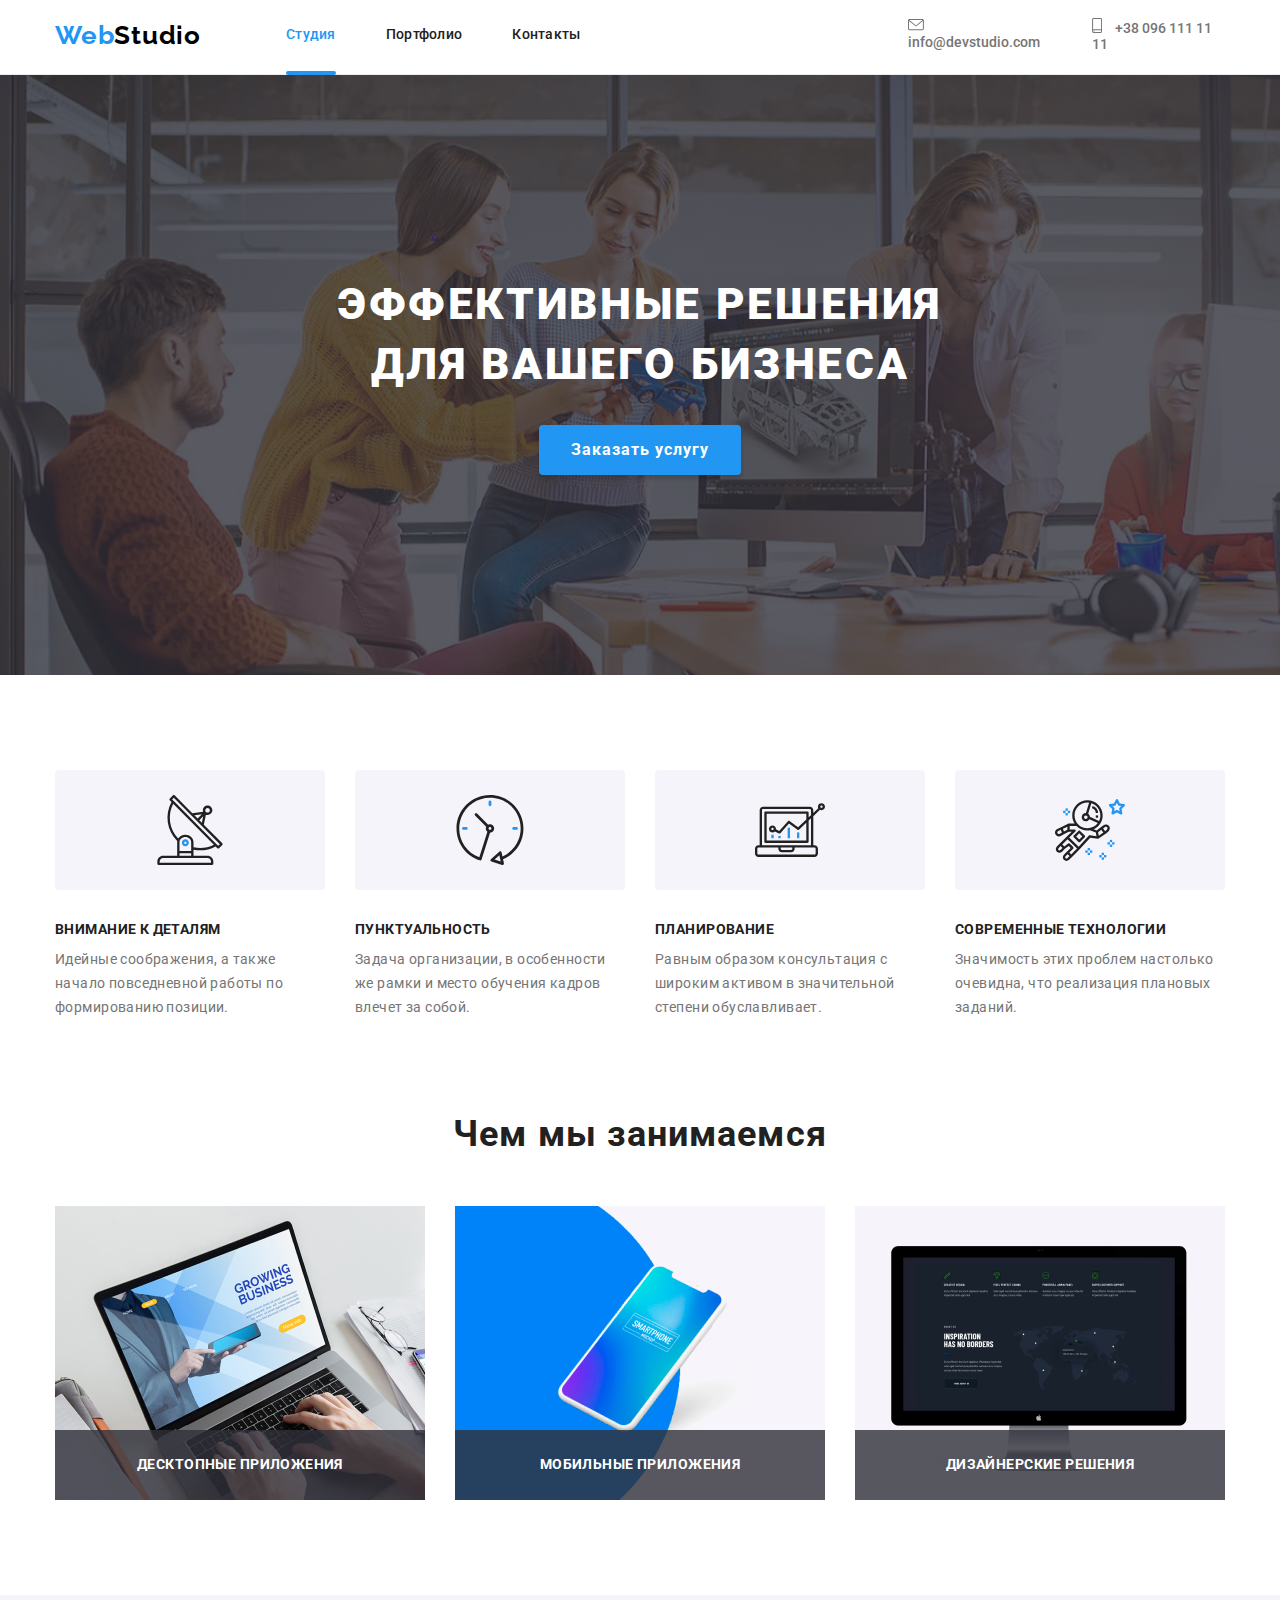
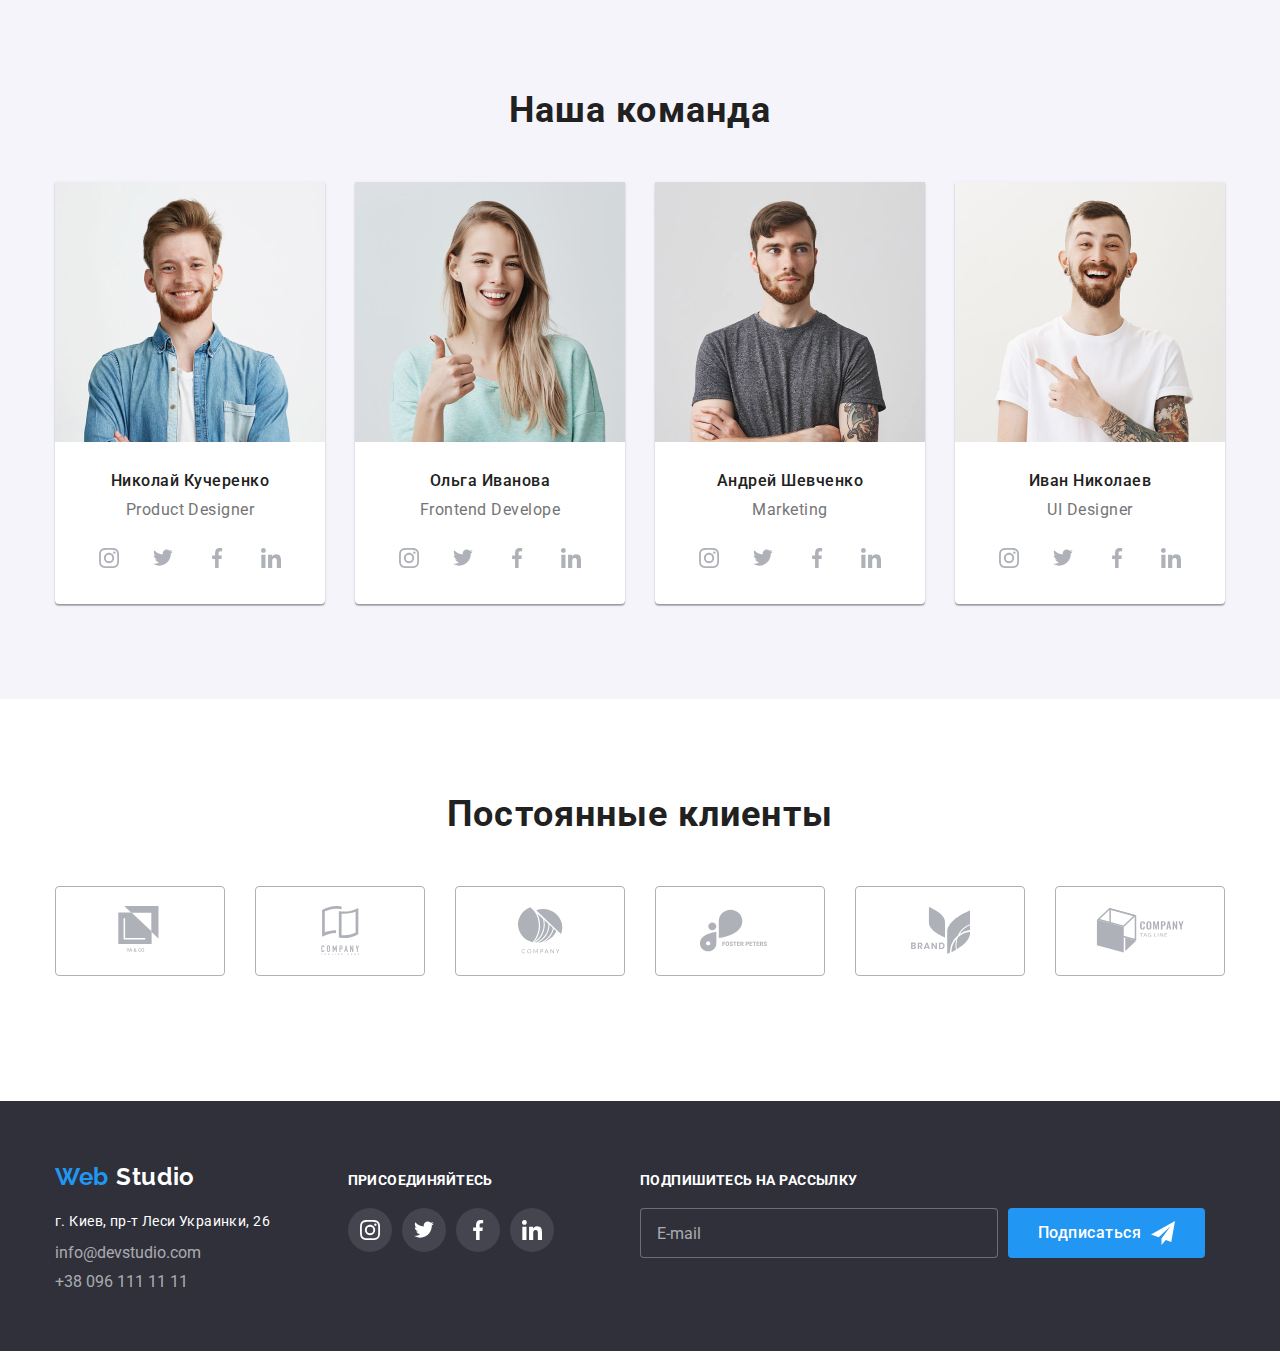
==== commit 98dbc349: "UPD" ====
--- a/index.html
+++ b/index.html
@@ -226,50 +226,67 @@
 
       <!--Услуги-->
 
-      <section class="work-exemples">
+      <section class="work-examples">
         <div class="container">
           <h2 class="title-text">Чем мы занимаемся</h2>
-          <ul class="exemple-list list">
-            <li class="exemple-list-item">
+          <ul class="example-list list">
+            <li class="example-list-item">
               <a href="#">
-                
-                <!-- DESKTOP -->
-                
-                <source srcset="
-                                        ./img/1-desk-370.jpg 1x,
-                                        ./img/1-desk-740.jpg 2x
-                                      " media="(min-width: 1200px)" />
-                
-                <img loading="lazy" src="./img/1-desk-370.jpg" alt="Изображение ноутбука" width="370" />
+                <picture>
+                  <!-- DESKTOP -->
+
+                  <source
+                    srcset="./img/1-desk-370.jpg 1x, ./img/1-desk-740.jpg 2x"
+                    media="(min-width: 1200px)"
+                  />
+
+                  <img
+                    loading="lazy"
+                    src="./img/1-desk-370.jpg"
+                    alt="Изображение ноутбука"
+                    width="370"
+                  />
                 </picture>
-                
+
                 <p class="work-list-text">Десктопные приложения</p>
               </a>
             </li>
-            <li class="exemple-list-item">
+            <li class="example-list-item">
               <a href="#">
-                <!-- DESKTOP -->
-                
-                <source srcset="
-                                                        ./img/2-desk-370.jpg 1x,
-                                                        ./img/2-desk-740.jpg 2x
-                                                      " media="(min-width: 1200px)" />
-                
-                <img loading="lazy" src="./img/2-desk-370.jpg" alt="Изображение телефона" width="370" />
+                <picture>
+                  <!-- DESKTOP -->
+
+                  <source
+                    srcset="./img/2-desk-370.jpg 1x, ./img/2-desk-740.jpg 2x"
+                    media="(min-width: 1200px)"
+                  />
+
+                  <img
+                    loading="lazy"
+                    src="./img/2-desk-370.jpg"
+                    alt="Изображение телефона"
+                    width="370"
+                  />
                 </picture>
                 <p class="work-list-text">Мобильные приложения</p>
               </a>
             </li>
-            <li class="exemple-list-item">
+            <li class="example-list-item">
               <a href="#">
-                <!-- DESKTOP -->
-                
-                <source srcset="
-                                                        ./img/3-desk-370.jpg 1x,
-                                                        ./img/3-desk-740.jpg 2x
-                                                      " media="(min-width: 1200px)" />
-                
-                <img loading="lazy" src="./img/3-desk-370.jpg" alt="Изображение настольного компютера" width="370" />
+                <picture>
+                  <!-- DESKTOP -->
+
+                  <source
+                    srcset="./img/3-desk-370.jpg 1x, ./img/3-desk-740.jpg 2x"
+                    media="(min-width: 1200px)"
+                  />
+
+                  <img
+                    loading="lazy"
+                    src="./img/3-desk-370.jpg"
+                    alt="Изображение настольного компютера"
+                    width="370"
+                  />
                 </picture>
                 <p class="work-list-text">Дизайнерские решения</p>
               </a>
--- a/css/main.min.css
+++ b/css/main.min.css
@@ -1,2 +1,2 @@
-html{box-sizing:border-box}*,*::before,*::after{box-sizing:inherit}a{text-decoration:none;display:block}.list{padding:0;margin:0;list-style:none}body{background-color:#fff;font-family:"Roboto",sans-serif,"Raleway",sans-serif}img{display:block}.container{padding-right:15px;padding-left:15px;margin-right:auto;margin-left:auto}@media screen and (min-width: 480px){.container{width:480px}}@media screen and (min-width: 768px){.container{width:768px}}@media screen and (min-width: 1200px){.container{width:1200px}}@media screen and (min-width: 290px){.backdrop.is-hidden{visibility:hidden;opacity:0;pointer-events:none}.backdrop{position:fixed;top:0;left:0;height:100%;width:100%;padding:15px;background-color:rgba(0,0,0,0.2);opacity:1;visibility:visible;z-index:5;transition:all 250ms cubic-bezier(0.4, 0, 0.2, 1)}.backdrop.is-hidden .modal{transform:translate(-50%, -50%) scale(1.6)}.close-modal{display:flex;justify-content:center;align-items:center;position:absolute;top:8px;right:8px;width:30px;height:30px;border-radius:50px;background:#fff;cursor:pointer;border:1px solid rgba(0,0,0,0.1)}.close-modal:hover .modal-close-icon{fill:#2196f3}.modal{position:absolute;top:50%;left:50%;padding-top:40px;padding-right:20px;padding-bottom:40px;padding-left:20px;width:340px;height:610px;border-radius:4px;background-color:#fff;box-shadow:0px 1px 3px rgba(0,0,0,0.12),0px 1px 1px rgba(0,0,0,0.14),0px 2px 1px rgba(0,0,0,0.2);transform:translate(-50%, -50%) scale(1);transition:transform 250ms cubic-bezier(0.4, 0, 0.2, 1)}.modal-title{display:block;margin-top:0;margin-bottom:20px;font-weight:700;font-size:18px;line-height:1.4em;text-align:center;color:#212121}.form{display:block;margin-top:0}.form-field{display:block;position:relative}.form-field:not(:last-child){margin-bottom:28px}.form-input{height:30px;padding-top:0px;padding-right:42px;padding-bottom:0px;padding-left:42px;outline:0;width:249px;border:1px solid rgba(33,33,33,0.2);border-radius:4px}.label-name{position:absolute;top:55%;left:65px;transform:translateY(-50%);transition:transform 250ms cubic-bezier(0.4, 0, 0.2, 1);font-size:14px;line-height:1.14em;letter-spacing:0.01em;color:#757575}.form-field:focus-within>.label-name,.form-input:not(:placeholder-shown)+.label-name{font-size:12px;line-height:1.17;transform:translate(-26px, -39px);color:#2196f3}.form-textarea{height:120px;resize:none;padding:10px 15px;margin-bottom:0;outline:0;font-size:14px;line-height:1.14em;width:249px;border:1px solid rgba(33,33,33,0.2);border-radius:4px}.form-input:focus,.form-textarea:focus{border:1px solid #2196f3}.form-textarea:focus::placeholder{color:#2196f3}.checkbox-input{position:absolute;width:1px;height:1px;margin:-1px;border:0;padding:0;clip:rect(0 0 0 0);overflow:hidden}.checkbox-icon::before{content:"";display:block;align-items:center;cursor:pointer;margin-right:9px;width:15px;height:15px;border:2px solid black;border-radius:4px}.checkbox-input:checked+.checkbox-icon::before{border-color:#2196f3;background-color:#2196f3;background-image:url(../img/modal-icons/agreement-icon.svg);background-size:contain;background-repeat:no-repeat;background-origin:border-box;border-radius:4px;width:15px;height:15px;margin-right:9px}.checkbox-field{display:flex;justify-content:center;align-items:center;margin-bottom:30px;cursor:pointer}.checkbox-name{display:block;align-items:center;font-size:12px;line-height:1.16em;letter-spacing:0.03em;margin-bottom:0px;cursor:pointer;color:#757575}.checkbox-name .label-link{display:block;margin-left:4px;color:#2196f3;text-decoration:underline}.label-link:hover{color:#2196f3;text-decoration:none}.form-submit{display:block;padding:10px 55px;margin:0 auto;font-weight:700;font-size:16px;line-height:1.87em;letter-spacing:0.06em;border-radius:4px;border:none;cursor:pointer;color:#fff;background-color:#2196f3;box-shadow:0px 4px 4px rgba(0,0,0,0.15);transition:background-color 250ms cubic-bezier(0.4, 0, 0.2, 1)}.form-field .name-icon{display:flex;position:absolute;top:50%;left:40px;transform:translateY(-50%);transition:transform 250ms cubic-bezier(0.4, 0, 0.2, 1)}.form-field:focus-within .name-icon{fill:#2196f3}}@media screen and (min-width: 768px){.backdrop.is-hidden{visibility:hidden;opacity:0;pointer-events:none}.backdrop{position:fixed;top:0;height:100%;width:100%;background-color:rgba(0,0,0,0.2);opacity:1;visibility:visible;z-index:5;transition:all 250ms cubic-bezier(0.4, 0, 0.2, 1)}.modal{position:absolute;top:50%;left:50%;padding:40px;width:528px;height:581px;border-radius:4px;background-color:#fff;box-shadow:0px 1px 3px rgba(0,0,0,0.12),0px 1px 1px rgba(0,0,0,0.14),0px 2px 1px rgba(0,0,0,0.2);transform:translate(-50%, -50%) scale(1);transition:transform 250ms cubic-bezier(0.4, 0, 0.2, 1)}.backdrop.is-hidden .modal{transform:translate(-50%, -50%) scale(1.6)}.modal-title{display:block;margin-top:0;margin-bottom:30px;font-weight:700;font-size:20px;line-height:1.15em;text-align:center;color:#212121}.form{display:block;margin-top:0}.form-field{display:block;position:relative}.form-field:not(:last-child){margin-bottom:28px}.form-input{height:40px;padding-top:0px;padding-right:42px;padding-bottom:0px;padding-left:42px;outline:0;width:448px;border:1px solid rgba(33,33,33,0.2);border-radius:4px}.label-name{position:absolute;top:50%;left:42px;transform:translateY(-50%);transition:transform 250ms cubic-bezier(0.4, 0, 0.2, 1);font-size:14px;line-height:1.14em;letter-spacing:0.01em;color:#757575}.form-field:focus-within>.label-name,.form-input:not(:placeholder-shown)+.label-name{font-size:12px;line-height:1.17;transform:translate(-26px, -39px);color:#2196f3}.form-textarea{height:120px;resize:none;padding:10px 15px;margin-bottom:0;outline:0;font-size:14px;line-height:1.14em;width:448px;border:1px solid rgba(33,33,33,0.2);border-radius:4px}.form-input:focus,.form-textarea:focus{border:1px solid #2196f3}.form-textarea:focus::placeholder{color:#2196f3}.checkbox-input{position:absolute;width:1px;height:1px;margin:-1px;border:0;padding:0;clip:rect(0 0 0 0);overflow:hidden}.checkbox-icon::before{content:"";display:block;align-items:center;cursor:pointer;margin-right:9px;width:15px;height:15px;border:2px solid black;border-radius:4px}.checkbox-input:checked+.checkbox-icon::before{border-color:#2196f3;background-color:#2196f3;background-image:url(../img/modal-icons/agreement-icon.svg);background-size:contain;background-repeat:no-repeat;background-origin:border-box;border-radius:4px;width:15px;height:15px;margin-right:9px}.checkbox-field{display:flex;justify-content:center;align-items:center;margin-bottom:30px;cursor:pointer}.checkbox-name{display:flex;align-items:center;font-size:14px;line-height:1.71em;letter-spacing:0.01em;margin-bottom:0px;cursor:pointer;color:#757575}.checkbox-name .label-link{display:block;margin-left:4px;color:#2196f3;text-decoration:underline}.label-link:hover{color:#2196f3;text-decoration:none}.form-submit{display:block;padding:10px 55px;margin:0 auto;font-weight:700;font-size:16px;line-height:1.87em;letter-spacing:0.06em;border-radius:4px;border:none;cursor:pointer;color:#fff;background-color:#2196f3;box-shadow:0px 4px 4px rgba(0,0,0,0.15);transition:background-color 250ms cubic-bezier(0.4, 0, 0.2, 1)}.close-modal{display:flex;justify-content:center;align-items:center;position:absolute;top:8px;right:8px;width:30px;height:30px;border-radius:50px;background:#fff;cursor:pointer;border:1px solid rgba(0,0,0,0.1)}.close-modal:hover .modal-close-icon{fill:#2196f3}.form-field .name-icon{display:flex;position:absolute;top:50%;left:16px;transform:translateY(-50%);transition:transform 250ms cubic-bezier(0.4, 0, 0.2, 1)}.form-field:focus-within .name-icon{fill:#2196f3}}.page-header{background-color:#fff;border-bottom:1px solid #ececec}@media screen and (max-width: 767px){.menu-container{display:none;position:absolute;top:102%;left:0;width:100%;background-color:#fff;padding:60px;text-align:center;font-style:normal;font-weight:500;font-size:18px;line-height:1.16em;z-index:100;transition:all 250ms cubic-bezier(0.4, 0, 0.2, 1)}.menu-container.is-open{display:block}.menu-burger{display:inline-flex;margin:0;padding:0;border:none;background-color:transparent;outline:none}.menu-burger .icon-burger{display:none}.menu-burger:hover:focus .icon-burger{fill:#2196f3}.menu-burger:hover:focus .icon-cross{fill:#2196f3}.menu-burger.is-open .icon-burger{display:block}.menu-burger.is-open .icon-cross{display:none}}.container .main-nav{display:flex;align-items:center;justify-content:space-between;height:60px}.logo{display:flex;font-family:"Raleway",sans-serif;font-style:normal;font-weight:bold;font-size:26px;line-height:1.19em;letter-spacing:0.03em;color:#000}.logo-color{color:#2196f3}.contacts-icon{margin-right:10px;fill:currentColor}.contacts-icon:hover{fill:#2196f3}@media screen and (max-width: 767px){.page-header{position:relative}.nav-item-list{display:block;margin-bottom:40px}.nav-item-link{display:inline-flex;justify-content:center;align-items:center;font-family:"Roboto",sans-serif;font-style:normal;font-weight:500;font-size:18px;line-height:1.16em;letter-spacing:0.02em;color:#212121;transition:250ms cubic-bezier(0.4, 0, 0.2, 1)}.nav-item-link:hover,.nav-item-link:focus{color:#2196f3}.nav-item{display:block;position:relative;padding-bottom:8px}.nav-item:not(:last-child){margin-bottom:40px}.current{color:#2196f3}.current::after{content:"";display:block;position:absolute;bottom:0;width:30px;height:4px;background-color:#2196f3;border-radius:2px}.header-contacts{display:block;align-items:center}.contacts-ul{display:block;margin-top:0;margin-bottom:0;padding-left:0}.contacts-item{display:block}.contacts-item:not(:last-child){margin-bottom:16px}.contacts-item-link{display:block;align-items:center;font-family:"Roboto",sans-serif;font-weight:500;font-size:18px;line-height:1.16em;letter-spacing:0.02em;letter-spacing:0.02em;color:#757575;transition:250ms cubic-bezier(0.4, 0, 0.2, 1)}.contacts-item-link:hover,.contacts-item-link:focus{color:#2196f3}}@media screen and (min-width: 768px){.menu-burger{display:none}.menu-container{display:flex}.page-header{padding-top:5px;height:75px}.main-nav{display:flex;align-items:center;justify-content:space-between}.nav-item-list{display:flex}.nav-item{display:block;position:relative}.nav-item:not(:last-child){margin-right:50px}.nav-item-link{font-family:"Roboto",sans-serif;font-style:normal;font-weight:500;font-size:14px;line-height:1.14em;letter-spacing:0.02em;color:#212121;display:block;padding-top:32px;padding-bottom:32px;transition:250ms cubic-bezier(0.4, 0, 0.2, 1)}.nav-item-link:hover,.nav-item-link:focus{color:#2196f3}.logo{margin-right:75px}.current{color:#2196f3}.current::after{display:block;position:absolute;bottom:0;content:"";width:100%;height:4px;background-color:#2196f3;border-radius:2px}.header-contacts{display:flex;align-items:center}.contacts-ul{display:block;margin-top:0;margin-left:70px;margin-bottom:0;padding-left:0}.contacts-icon{margin-right:10px;fill:currentColor}.contacts-icon:hover{fill:#2196f3}.contacts-item{display:inline-block;align-items:center}.contacts-item:not(:last-child){margin-bottom:10px}.contacts-item-link{display:block;align-items:center;font-family:"Roboto",sans-serif;font-style:normal;font-weight:500;font-size:14px;color:#757575;transition:250ms cubic-bezier(0.4, 0, 0.2, 1)}.contacts-item-link:hover,.contacts-item-link:focus{color:#2196f3}}@media screen and (min-width: 1200px){.logo{margin-right:85px}.header-contacts{display:flex;align-items:center}.contacts-ul{display:flex;margin-left:297px}.contacts-item-link{margin-left:30px}.contacts-item{display:inline-block;align-items:center;margin-bottom:10px;margin-top:10px}}@media screen and (max-width: 479px){.hero-section{margin-top:0;text-align:center;background-color:#757575;background-image:linear-gradient(to right, rgba(47,48,58,0.8), rgba(47,48,58,0.8)),url("../img/mobile-480-400.jpg");background-repeat:no-repeat}.hero-section .container{padding-top:118px;padding-right:60px;padding-bottom:39px;padding-left:60px}.main-title{display:block;font-family:"Roboto",sans-serif;font-style:normal;font-weight:900;margin-top:0px;margin-bottom:30px;font-size:26px;line-height:1.61em;letter-spacing:0.06em;text-transform:uppercase;color:#fff}.hero-modal-btn{display:inline-block;font-family:"Roboto",sans-serif;font-style:normal;font-weight:500;font-size:16px;line-height:1.87em;height:50px;padding:10px 32px;letter-spacing:0.06em;color:#fff;background:#2196f3;box-shadow:0px 4px 4px rgba(0,0,0,0.15);border-radius:4px;border:none;cursor:pointer;transition:background-color 250ms cubic-bezier(0.4, 0, 0.2, 1)}}@media screen and (min-width: 480px){.hero-section{margin-top:0;text-align:center;background-color:#757575;background-image:linear-gradient(to right, rgba(47,48,58,0.8), rgba(47,48,58,0.8)),url("../img/mobile.jpg");background-repeat:no-repeat}.hero-section .container{padding-top:118px;padding-right:60px;padding-bottom:118px;padding-left:60px}.main-title{display:block;font-family:"Roboto",sans-serif;font-style:normal;font-weight:900;margin-top:0px;margin-bottom:30px;font-size:26px;line-height:1.61em;letter-spacing:0.06em;text-transform:uppercase;color:#fff}.hero-modal-btn{display:inline-block;font-family:"Roboto",sans-serif;font-style:normal;font-weight:500;font-size:16px;line-height:1.87em;height:50px;padding:10px 32px;letter-spacing:0.06em;color:#fff;background:#2196f3;box-shadow:0px 4px 4px rgba(0,0,0,0.15);border-radius:4px;border:none;cursor:pointer;transition:background-color 250ms cubic-bezier(0.4, 0, 0.2, 1)}}@media screen and (min-width: 768px){.hero-section{margin-top:0;text-align:center;background-color:#757575;background-image:linear-gradient(to right, rgba(47,48,58,0.8), rgba(47,48,58,0.8)),url("../img/Header.images.jpg");background-repeat:no-repeat}.hero-section .container{padding-top:200px;padding-right:64px;padding-bottom:235px;padding-left:64px}.main-title{display:block;font-family:"Roboto",sans-serif;font-style:normal;font-weight:900;margin-top:0px;margin-bottom:30px;font-size:26px;line-height:1.61em;letter-spacing:0.06em;text-transform:uppercase;color:#fff}.hero-modal-btn{display:inline-block;font-family:"Roboto",sans-serif;font-style:normal;font-weight:700;font-size:16px;line-height:1.87em;height:50px;padding:10px 32px;letter-spacing:0.06em;color:#fff;background:#2196f3;box-shadow:0px 4px 4px rgba(0,0,0,0.15);border-radius:4px;border:none;cursor:pointer;transition:background-color 250ms cubic-bezier(0.4, 0, 0.2, 1)}}@media screen and (min-width: 1200px){.hero-section{margin-top:0;text-align:center;background-color:#757575;background-image:linear-gradient(to right, rgba(47,48,58,0.8), rgba(47,48,58,0.8)),url("../img/Header.images.jpg");background-repeat:no-repeat}.hero-section .container{padding-top:200px;padding-right:100px;padding-bottom:200px;padding-left:100px}.main-title{font-weight:900;margin-top:0px;margin-bottom:30px;font-size:44px;line-height:1.36em;letter-spacing:0.06em;text-transform:uppercase;color:#fff}.hero-modal-btn{font-weight:700;font-size:16px;line-height:1.87em;height:50px;padding:10px 32px;letter-spacing:0.06em;color:#fff;background:#2196f3;box-shadow:0px 4px 4px rgba(0,0,0,0.15);border-radius:4px;border:none;cursor:pointer;transition:background-color 250ms cubic-bezier(0.4, 0, 0.2, 1)}}@media screen and (min-width: 200px){.icon-wrapper{display:flex;justify-content:center;align-items:center;margin-top:0;margin-right:0;margin-bottom:30px;max-width:450px;height:120px;border-radius:4px;background-color:#f5f4fa}.icon-1::before{content:"";width:270px;height:120px;background-image:url("../img/antenna-1.svg");background-repeat:no-repeat;background-position:center}.icon-2::before{content:"";width:270px;height:120px;background-image:url("../img/clock-1.svg");background-repeat:no-repeat;background-position:center}.icon-3::before{content:"";width:270px;height:120px;background-image:url("../img/diagram-1.svg");background-repeat:no-repeat;background-position:center}.icon-4::before{content:"";width:270px;height:120px;background-image:url("../img/astronaut-1.svg");background-repeat:no-repeat;background-position:center}.quality-section{padding-top:60px;padding-bottom:60px}.quality-list{display:block}.quality-item:not(:last-child){margin-bottom:30px}.quality-list-item{display:flex;justify-content:center;margin-top:0;margin-bottom:10px;max-width:450px;font-family:"Roboto",sans-serif;font-style:normal;font-weight:700;font-size:14px;line-height:1.14em;letter-spacing:0.03em;text-transform:uppercase;color:#212121}.discription-text{display:block;max-width:450px;margin-top:0;margin-bottom:0;font-family:"Roboto",sans-serif;font-style:normal;font-weight:400;font-size:14px;line-height:1.71em;letter-spacing:0.03em;color:#757575}}@media screen and (min-width: 768px){.icon-wrapper{display:flex;justify-content:center;align-items:center;margin-top:0;margin-right:0;margin-bottom:30px;width:354px;height:120px;border-radius:4px;background-color:#f5f4fa}.quality-list{display:flex;flex-wrap:wrap;justify-content:center}.quality-item:nth-child(odd){margin-right:30px;flex-basis:calc(50% - 30px)}.quality-item:nth-last-child(-n+2){margin-bottom:0}.quality-list-item{display:inline-block}.discription-text{width:354px}}@media screen and (min-width: 1200px){.quality-section{padding-top:95px;padding-bottom:95px}.icon-wrapper{width:270px}.quality-item:not(:last-child){margin-right:30px;flex-basis:unset;margin-bottom:0}.discription-text{width:270px}}@media screen and (max-width: 1199px){.work-exemples{display:none}}@media screen and (min-width: 1200px){.work-exemples{margin-bottom:95px}.work-exemples img{display:block}.exemple-list{display:flex;justify-content:center}.exemple-list-item:not(:last-child){margin-right:30px}.exemple-list-item{position:relative}.title-text{margin-top:0;margin-bottom:50px;font-family:"Roboto",sans-serif;font-style:normal;font-weight:bold;font-size:36px;line-height:1.16em;text-align:center;letter-spacing:0.03em;color:#212121}.work-list-text{display:flex;justify-content:center;align-items:center;margin-top:0;margin-bottom:0;position:absolute;right:0;bottom:0;left:0;height:70px;background:rgba(47,48,58,0.8);font-family:"Roboto",sans-serif;font-style:normal;font-weight:700;font-size:14px;line-height:1.14em;text-align:center;letter-spacing:0.03em;text-transform:uppercase;color:#fff}}@media screen and (min-width: 290px){.our-team-section{padding-top:60px;padding-bottom:60px;background-color:#f5f4fa}.title-text{display:flex;justify-content:center;font-weight:bold;font-size:28px;line-height:1.17em;margin-top:0px}.team-list{display:block}.team-list-item:not(:last-child){margin-bottom:30px}.team-list-item{max-width:450px;border-color:#f5f4fa;background-color:#fff;box-shadow:0px 2px 1px rgba(0,0,0,0.2),0px 1px 1px rgba(0,0,0,0.14),0px 1px 3px rgba(0,0,0,0.12);border-radius:0px 0px 4px 4px}.team-photo{display:block;max-width:100%;height:auto;margin-top:0;margin-bottom:30px}.team-people-name{margin-top:0;margin-bottom:10px;font-family:"Roboto",sans-serif;font-style:normal;font-weight:500;font-size:16px;line-height:1.18em;text-align:center;letter-spacing:0.03em;color:#212121}.professon-name{margin-top:0;margin-bottom:16px;font-family:"Roboto",sans-serif;font-style:normal;font-weight:400;font-size:16px;line-height:1.18em;text-align:center;letter-spacing:0.03em;color:#757575}.social-list{padding-bottom:24px;display:flex;justify-content:center}.social-list>.social-list-item:not(:last-child){margin-right:10px}.social-list .social-wrapper{display:flex;justify-content:center;align-items:center;width:44px;height:44px;border-radius:50%;color:#afb1b8;transition:250ms cubic-bezier(0.4, 0, 0.2, 1)}.social-wrapper:hover{background-color:#2196f3;color:#fff}.social-icons-svg{fill:currentColor}}@media screen and (min-width: 768px){.team-list{display:flex;flex-wrap:wrap;justify-content:center}.team-list-item{max-width:354px}.team-list-item:nth-child(odd){margin-right:30px;flex-basis:calc(50% - 15px)}.team-list-item:nth-last-child(-n+2){margin-bottom:0}}@media screen and (min-width: 1200px){.our-team-section{min-width:1200px;padding-top:95px;padding-bottom:95px}.team-list-item{max-width:270px}.team-list-item:not(:last-child){margin-right:30px;flex-basis:unset;margin-bottom:0}.team-list-item:nth-last-child(-n+2){margin-bottom:0}.title-text{font-weight:bold;font-size:36px;line-height:1.16em}}@media screen and (min-width: 290px){.customers-section{padding-top:60px;padding-bottom:60px}.customers-list{display:flex;flex-wrap:wrap;justify-content:center}.customers-list-item{margin-bottom:30px;flex-basis:calc(50% - 30px);max-width:210px}.customers-list-item:nth-last-child(-n+2){margin-bottom:0}.customers-list-item:not(:nth-child(2n)){margin-right:30px}.customers-logo{display:flex;justify-content:center;align-items:center;border-width:1px;border-style:solid;border-color:#afb1b8;border-radius:4px;max-width:210px;height:90px;font-size:0;color:#afb1b8;transition:250ms cubic-bezier(0.4, 0, 0.2, 1)}.customers-icon{fill:currentColor}.customers-logo:hover{color:#2196f3;border-color:#2196f3}}@media screen and (min-width: 768px){.customers-list-item{margin-right:30px;height:90px;max-width:210px;flex-basis:calc(50% - 30px)}.customers-list-item:nth-child(3n){margin-right:0}.customers-list-item:nth-last-child(-n+3){margin-bottom:0}}@media screen and (min-width: 1200px){.customers-section{padding-top:95px;padding-bottom:95px}.customers-list-item{max-width:170px}.customers-list-item:not(:last-child){margin-right:30px;flex-basis:calc(50% - 30px)}}@media screen and (min-width: 290px){.footer-section{padding-top:60px;padding-bottom:60px;background-color:#2f303a}.footer-section .container{display:block;justify-content:center}.footer-contacts{min-width:231px;display:flex;flex-direction:column;align-items:center;flex-basis:25%;margin-bottom:50px}.mailing{display:block;margin-right:0px}.mailing-form{display:block;width:100%;max-width:450px}.join-to-us{margin-bottom:48px}.mailing-form input{display:block;height:50px;width:100%;max-width:450px;font-size:16px;line-height:1.25em;border:1px solid rgba(255,255,255,0.3);border-radius:4px;padding-top:15px;padding-left:16px;padding-bottom:15px;background-color:#2f303a}.footer-button-position{display:flex;justify-content:center;margin-top:20px}.footer-btn{display:flex;align-items:center;padding-top:12px;padding-right:30px;padding-bottom:12px;padding-left:30px;background:#2196f3;border:none;border-radius:4px;font-family:"Roboto",sans-serif;font-weight:500;font-size:16px;line-height:1.62em;text-align:center;letter-spacing:0.03em;color:#fff;cursor:pointer}.icon-send{display:flex;margin-left:10px;fill:currentColor}.footer-logo{display:block;margin-bottom:20px;font-family:"Raleway",sans-serif;font-style:normal;font-weight:bold;font-size:24px;line-height:1.16em;letter-spacing:0.03em;color:#fff}.footer-logo-color{color:#2196f3}.post-info{margin-bottom:10px;font-family:"Roboto",sans-serif;font-weight:400;font-size:14px;line-height:1.71em;letter-spacing:0.03em;color:#fff}.footer-contacts-link,.footer-contacts-item{margin-bottom:10px;color:rgba(255,255,255,0.6)}.footer-contacts-link:hover,.footer-contacts-link:focus,.footer-contacts-item:hover,.footer-contacts-item:focus{color:#2196f3}.footer-social-list{display:flex;justify-content:center;align-items:center}.footer-social-list-item:not(:last-child){margin-right:10px}.footer-social-wrapper{display:flex;justify-content:center;align-items:center;width:44px;height:44px;border-radius:50%;box-shadow:none;background:rgba(255,255,255,0.1);transition:250ms cubic-bezier(0.4, 0, 0.2, 1)}.footer-social-wrapper:hover{background-color:#2196f3}.footer-social-icon{fill:#fff}.footer-title{text-align:center;margin-bottom:20px;padding-top:12px;font-family:"Roboto",sans-serif;font-style:normal;font-weight:700;font-size:14px;line-height:1.14em;letter-spacing:0.03em;text-transform:uppercase;color:#fff}.footer-form-label{text-align:center;display:block;padding-top:12px;font-family:"Roboto",sans-serif;font-style:normal;font-weight:700;font-size:14px;margin-bottom:20px;line-height:1.14em;letter-spacing:0.03em;text-transform:uppercase;color:#fff}.footer-form{display:block}.input-form-footer{color:#fff;font-weight:400}.input-form-footer::placeholder{color:rgba(255,255,255,0.6)}}@media screen and (min-width: 768px){.footer-section .container{display:flex;align-items:baseline;flex-direction:row;flex-wrap:wrap;position:relative}.footer-contacts{flex-basis:50%}.mailing-form{display:block;width:100%;max-width:450px}.join-to-us{flex-basis:50%}.mailing{display:flex;flex-direction:column;align-items:center;flex-basis:100%}}@media screen and (min-width: 1200px){.footer-section .container{display:flex;flex-wrap:nowrap;align-items:baseline;position:relative}.mailing-form input{display:block;height:50px;width:100%;width:358px;font-size:16px;line-height:1.25em}.footer-button-position{display:flex;margin-left:10px;margin-top:0}.mailing-form{display:flex;width:100%;width:358px}.footer-form{display:flex}.footer-contacts{display:block;margin-right:80px;margin-bottom:0}.join-to-us{margin-right:35px}.mailing{display:block;flex-direction:column;flex-basis:100%}.footer-form-label{display:flex;padding-top:12px}.footer-social-list{display:flex;justify-content:flex-start;align-items:center}.footer-title{display:flex;margin-bottom:20px;padding-top:12px}}@media screen and (min-width: 290px){.portfolio-section{padding-top:60px;padding-bottom:60px}.portfolio-list{display:flex;flex-wrap:wrap;justify-content:flex-start;margin-bottom:40px}.portfolio-modal-btn{border-radius:4px;border:none;font-family:"Roboto",sans-serif;font-style:normal;font-weight:500;font-size:16px;line-height:1.62em;text-align:center;letter-spacing:0.03em;color:#212121;padding-top:6px;padding-right:15px;padding-bottom:6px;padding-left:15px;background:#f5f4fa;transition:250ms cubic-bezier(0.4, 0, 0.2, 1)}.portfolio-list-btn{display:block}.portfolio-list-btn:not(:nth-last-child(-n+1)){margin-right:8px}.portfolio-list-btn:not(:nth-last-child(-n+2)){margin-bottom:15px}.portfolio-list-btn:hover{box-shadow:0px 2px 2px rgba(0,0,0,0.12),0px 1px 2px rgba(0,0,0,0.08),0px 3px 1px rgba(0,0,0,0.1);border-radius:4px}.portfolio-modal-btn:hover{background-color:#2196f3;color:#fff}.work-list{display:block;justify-content:center}.work-list>.work-list-item:hover{box-shadow:1px 4px 6px rgba(0,0,0,0.16),0px 4px 4px rgba(0,0,0,0.06),0px 1px 1px rgba(0,0,0,0.12)}.work-list-item{margin-bottom:30px;border:1px solid #eeeeee;max-width:354px;transition:250ms cubic-bezier(0.4, 0, 0.2, 1)}.work-list-item:last-child{margin-bottom:0}.portfolio-section img{max-width:100%}.portfolio-poster{margin-top:0px}.work-title{margin-bottom:4px;font-family:"Roboto",sans-serif;font-style:normal;font-weight:700;font-size:18px;line-height:2em;letter-spacing:0.06em;color:#212121}.work-art{font-family:"Roboto",sans-serif;font-style:normal;font-weight:400;font-size:16px;line-height:1.87em;letter-spacing:0.03em;color:#757575}.portfolio-text-wrapper{padding-top:20px;padding-right:24px;padding-bottom:20px;padding-left:24px}.work-discription{position:absolute;top:100%;right:0;width:100%;height:100%;transition:250ms cubic-bezier(0.4, 0, 0.2, 1);margin-bottom:0px;padding-top:20px;padding-bottom:10px;padding-left:24px;padding-right:24px;font-family:"Roboto",sans-serif;font-style:normal;font-weight:400;font-size:18px;line-height:1.55em;letter-spacing:0.03em;color:#fff;background:rgba(33,150,243,0.9)}.animation:hover .work-discription{top:0}.overlay{position:relative;overflow:hidden}}@media screen and (min-width: 768px){.portfolio-list{display:flex;flex-wrap:wrap;justify-content:center;margin-bottom:35px}.portfolio-modal-btn{padding-right:22px;padding-left:22px}.portfolio-list-btn{display:block}.portfolio-list-btn:not(:nth-last-child(-n+1)){margin-right:8px}.portfolio-list-btn:not(:nth-last-child(-n+2)){margin-bottom:0}.work-list{display:flex;flex-wrap:wrap;justify-content:flex-start}.work-list-item{flex-basis:calc((100% - 30px) / 2);margin-bottom:30px;max-width:354px}.work-list-item:nth-child(odd){margin-right:30px}.work-list-item:nth-last-child(-n+1){margin-bottom:0}}@media screen and (min-width: 1200px){.portfolio-section{padding-top:95px;padding-bottom:95px}.work-list{display:flex;flex-wrap:wrap;justify-content:center}.work-list-item{flex-basis:calc((100% - 60px) / 3);margin-right:30px;margin-bottom:30px;max-width:354px;width:100%}.work-list-item:nth-last-child(-n+3){margin-bottom:0}.work-list-item:nth-child(3n){margin-right:0}.work-discription{padding-top:66px;padding-bottom:60px}}
+html{box-sizing:border-box}*,*::before,*::after{box-sizing:inherit}a{text-decoration:none;display:block}.list{padding:0;margin:0;list-style:none}body{background-color:#fff;font-family:"Roboto",sans-serif,"Raleway",sans-serif}img{display:block}.container{padding-right:15px;padding-left:15px;margin-right:auto;margin-left:auto}@media screen and (min-width: 480px){.container{width:100%;width:480px}}@media screen and (min-width: 768px){.container{width:100%;width:768px}}@media screen and (min-width: 1200px){.container{width:100%;width:1200px}}@media screen and (min-width: 290px){.backdrop.is-hidden{visibility:hidden;opacity:0;pointer-events:none}.backdrop{position:fixed;top:0;left:0;height:100%;width:100%;padding:15px;background-color:rgba(0,0,0,0.2);opacity:1;visibility:visible;z-index:5;transition:all 250ms cubic-bezier(0.4, 0, 0.2, 1)}.backdrop.is-hidden .modal{transform:translate(-50%, -50%) scale(1.6)}.close-modal{display:flex;justify-content:center;align-items:center;position:absolute;top:8px;right:8px;width:30px;height:30px;border-radius:50px;background:#fff;cursor:pointer;border:1px solid rgba(0,0,0,0.1)}.close-modal:hover .modal-close-icon{fill:#2196f3}.modal{position:absolute;top:50%;left:50%;padding-top:40px;padding-right:20px;padding-bottom:40px;padding-left:20px;width:340px;height:610px;border-radius:4px;background-color:#fff;box-shadow:0px 1px 3px rgba(0,0,0,0.12),0px 1px 1px rgba(0,0,0,0.14),0px 2px 1px rgba(0,0,0,0.2);transform:translate(-50%, -50%) scale(1);transition:transform 250ms cubic-bezier(0.4, 0, 0.2, 1)}.modal-title{display:block;margin-top:0;margin-bottom:20px;font-weight:700;font-size:18px;line-height:1.4em;text-align:center;color:#212121}.form{display:block;margin-top:0}.form-field{display:block;position:relative}.form-field:not(:last-child){margin-bottom:28px}.form-input{height:30px;padding-top:0px;padding-right:42px;padding-bottom:0px;padding-left:42px;outline:0;width:249px;border:1px solid rgba(33,33,33,0.2);border-radius:4px}.label-name{position:absolute;top:55%;left:65px;transform:translateY(-50%);transition:transform 250ms cubic-bezier(0.4, 0, 0.2, 1);font-size:14px;line-height:1.14em;letter-spacing:0.01em;color:#757575}.form-field:focus-within>.label-name,.form-input:not(:placeholder-shown)+.label-name{font-size:12px;line-height:1.17;transform:translate(-26px, -39px);color:#2196f3}.form-textarea{height:120px;resize:none;padding:10px 15px;margin-bottom:0;outline:0;font-size:14px;line-height:1.14em;width:249px;border:1px solid rgba(33,33,33,0.2);border-radius:4px}.form-input:focus,.form-textarea:focus{border:1px solid #2196f3}.form-textarea:focus::placeholder{color:#2196f3}.checkbox-input{position:absolute;width:1px;height:1px;margin:-1px;border:0;padding:0;clip:rect(0 0 0 0);overflow:hidden}.checkbox-icon::before{content:"";display:block;align-items:center;cursor:pointer;margin-right:9px;width:15px;height:15px;border:2px solid black;border-radius:4px}.checkbox-input:checked+.checkbox-icon::before{border-color:#2196f3;background-color:#2196f3;background-image:url(../img/modal-icons/agreement-icon.svg);background-size:contain;background-repeat:no-repeat;background-origin:border-box;border-radius:4px;width:15px;height:15px;margin-right:9px}.checkbox-field{display:flex;justify-content:center;align-items:center;margin-bottom:30px;cursor:pointer}.checkbox-name{display:block;align-items:center;font-size:12px;line-height:1.16em;letter-spacing:0.03em;margin-bottom:0px;cursor:pointer;color:#757575}.checkbox-name .label-link{display:block;margin-left:4px;color:#2196f3;text-decoration:underline}.label-link:hover{color:#2196f3;text-decoration:none}.form-submit{display:block;padding:10px 55px;margin:0 auto;font-weight:700;font-size:16px;line-height:1.87em;letter-spacing:0.06em;border-radius:4px;border:none;cursor:pointer;color:#fff;background-color:#2196f3;box-shadow:0px 4px 4px rgba(0,0,0,0.15);transition:background-color 250ms cubic-bezier(0.4, 0, 0.2, 1)}.form-field .name-icon{display:flex;position:absolute;top:50%;left:40px;transform:translateY(-50%);transition:transform 250ms cubic-bezier(0.4, 0, 0.2, 1)}.form-field:focus-within .name-icon{fill:#2196f3}}@media screen and (min-width: 768px){.backdrop.is-hidden{visibility:hidden;opacity:0;pointer-events:none}.backdrop{position:fixed;top:0;height:100%;width:100%;background-color:rgba(0,0,0,0.2);opacity:1;visibility:visible;z-index:5;transition:all 250ms cubic-bezier(0.4, 0, 0.2, 1)}.modal{position:absolute;top:50%;left:50%;padding:40px;width:528px;height:581px;border-radius:4px;background-color:#fff;box-shadow:0px 1px 3px rgba(0,0,0,0.12),0px 1px 1px rgba(0,0,0,0.14),0px 2px 1px rgba(0,0,0,0.2);transform:translate(-50%, -50%) scale(1);transition:transform 250ms cubic-bezier(0.4, 0, 0.2, 1)}.backdrop.is-hidden .modal{transform:translate(-50%, -50%) scale(1.6)}.modal-title{display:block;margin-top:0;margin-bottom:30px;font-weight:700;font-size:20px;line-height:1.15em;text-align:center;color:#212121}.form{display:block;margin-top:0}.form-field{display:block;position:relative}.form-field:not(:last-child){margin-bottom:28px}.form-input{height:40px;padding-top:0px;padding-right:42px;padding-bottom:0px;padding-left:42px;outline:0;width:448px;border:1px solid rgba(33,33,33,0.2);border-radius:4px}.label-name{position:absolute;top:50%;left:42px;transform:translateY(-50%);transition:transform 250ms cubic-bezier(0.4, 0, 0.2, 1);font-size:14px;line-height:1.14em;letter-spacing:0.01em;color:#757575}.form-field:focus-within>.label-name,.form-input:not(:placeholder-shown)+.label-name{font-size:12px;line-height:1.17;transform:translate(-26px, -39px);color:#2196f3}.form-textarea{height:120px;resize:none;padding:10px 15px;margin-bottom:0;outline:0;font-size:14px;line-height:1.14em;width:448px;border:1px solid rgba(33,33,33,0.2);border-radius:4px}.form-input:focus,.form-textarea:focus{border:1px solid #2196f3}.form-textarea:focus::placeholder{color:#2196f3}.checkbox-input{position:absolute;width:1px;height:1px;margin:-1px;border:0;padding:0;clip:rect(0 0 0 0);overflow:hidden}.checkbox-icon::before{content:"";display:block;align-items:center;cursor:pointer;margin-right:9px;width:15px;height:15px;border:2px solid black;border-radius:4px}.checkbox-input:checked+.checkbox-icon::before{border-color:#2196f3;background-color:#2196f3;background-image:url(../img/modal-icons/agreement-icon.svg);background-size:contain;background-repeat:no-repeat;background-origin:border-box;border-radius:4px;width:15px;height:15px;margin-right:9px}.checkbox-field{display:flex;justify-content:center;align-items:center;margin-bottom:30px;cursor:pointer}.checkbox-name{display:flex;align-items:center;font-size:14px;line-height:1.71em;letter-spacing:0.01em;margin-bottom:0px;cursor:pointer;color:#757575}.checkbox-name .label-link{display:block;margin-left:4px;color:#2196f3;text-decoration:underline}.label-link:hover{color:#2196f3;text-decoration:none}.form-submit{display:block;padding:10px 55px;margin:0 auto;font-weight:700;font-size:16px;line-height:1.87em;letter-spacing:0.06em;border-radius:4px;border:none;cursor:pointer;color:#fff;background-color:#2196f3;box-shadow:0px 4px 4px rgba(0,0,0,0.15);transition:background-color 250ms cubic-bezier(0.4, 0, 0.2, 1)}.close-modal{display:flex;justify-content:center;align-items:center;position:absolute;top:8px;right:8px;width:30px;height:30px;border-radius:50px;background:#fff;cursor:pointer;border:1px solid rgba(0,0,0,0.1)}.close-modal:hover .modal-close-icon{fill:#2196f3}.form-field .name-icon{display:flex;position:absolute;top:50%;left:16px;transform:translateY(-50%);transition:transform 250ms cubic-bezier(0.4, 0, 0.2, 1)}.form-field:focus-within .name-icon{fill:#2196f3}}.page-header{background-color:#fff;border-bottom:1px solid #ececec}@media screen and (max-width: 767px){.menu-container{display:none;position:absolute;top:102%;left:0;width:100%;background-color:#fff;padding:60px;text-align:center;font-style:normal;font-weight:500;font-size:18px;line-height:1.16em;z-index:100;transition:all 250ms cubic-bezier(0.4, 0, 0.2, 1)}.menu-container.is-open{display:block}.menu-burger{display:inline-flex;margin:0;padding:0;border:none;background-color:transparent;outline:none}.menu-burger .icon-burger{display:none}.menu-burger:hover:focus .icon-burger{fill:#2196f3}.menu-burger:hover:focus .icon-cross{fill:#2196f3}.menu-burger.is-open .icon-burger{display:block}.menu-burger.is-open .icon-cross{display:none}}.container .main-nav{display:flex;align-items:center;justify-content:space-between;height:60px}.logo{display:flex;font-family:"Raleway",sans-serif;font-style:normal;font-weight:bold;font-size:26px;line-height:1.19em;letter-spacing:0.03em;color:#000}.logo-color{color:#2196f3}.contacts-icon{margin-right:10px;fill:currentColor}.contacts-icon:hover{fill:#2196f3}@media screen and (max-width: 767px){.page-header{position:relative}.nav-item-list{display:block;margin-bottom:40px}.nav-item-link{display:inline-flex;justify-content:center;align-items:center;font-family:"Roboto",sans-serif;font-style:normal;font-weight:500;font-size:18px;line-height:1.16em;letter-spacing:0.02em;color:#212121;transition:250ms cubic-bezier(0.4, 0, 0.2, 1)}.nav-item-link:hover,.nav-item-link:focus{color:#2196f3}.nav-item{display:block;position:relative;padding-bottom:8px}.nav-item:not(:last-child){margin-bottom:40px}.current{color:#2196f3}.current::after{content:"";display:block;position:absolute;bottom:0;width:30px;height:4px;background-color:#2196f3;border-radius:2px}.header-contacts{display:block;align-items:center}.contacts-ul{display:block;margin-top:0;margin-bottom:0;padding-left:0}.contacts-item{display:block}.contacts-item:not(:last-child){margin-bottom:16px}.contacts-item-link{display:block;align-items:center;font-family:"Roboto",sans-serif;font-weight:500;font-size:18px;line-height:1.16em;letter-spacing:0.02em;letter-spacing:0.02em;color:#757575;transition:250ms cubic-bezier(0.4, 0, 0.2, 1)}.contacts-item-link:hover,.contacts-item-link:focus{color:#2196f3}}@media screen and (min-width: 768px){.menu-burger{display:none}.menu-container{display:flex}.page-header{padding-top:5px;height:75px}.main-nav{display:flex;align-items:center;justify-content:space-between}.nav-item-list{display:flex}.nav-item{display:block;position:relative}.nav-item:not(:last-child){margin-right:50px}.nav-item-link{font-family:"Roboto",sans-serif;font-style:normal;font-weight:500;font-size:14px;line-height:1.14em;letter-spacing:0.02em;color:#212121;display:block;padding-top:32px;padding-bottom:32px;transition:250ms cubic-bezier(0.4, 0, 0.2, 1)}.nav-item-link:hover,.nav-item-link:focus{color:#2196f3}.logo{margin-right:75px}.current{color:#2196f3}.current::after{display:block;position:absolute;bottom:0;content:"";width:100%;height:4px;background-color:#2196f3;border-radius:2px}.header-contacts{display:flex;align-items:center}.contacts-ul{display:block;margin-top:0;margin-left:70px;margin-bottom:0;padding-left:0}.contacts-icon{margin-right:10px;fill:currentColor}.contacts-icon:hover{fill:#2196f3}.contacts-item{display:inline-block;align-items:center}.contacts-item:not(:last-child){margin-bottom:10px}.contacts-item-link{display:block;align-items:center;font-family:"Roboto",sans-serif;font-style:normal;font-weight:500;font-size:14px;color:#757575;transition:250ms cubic-bezier(0.4, 0, 0.2, 1)}.contacts-item-link:hover,.contacts-item-link:focus{color:#2196f3}}@media screen and (min-width: 1200px){.logo{margin-right:85px}.header-contacts{display:flex;align-items:center}.contacts-ul{display:flex;margin-left:297px}.contacts-item-link{margin-left:30px}.contacts-item{display:inline-block;align-items:center;margin-bottom:10px;margin-top:10px}}@media screen and (max-width: 479px){.hero-section{margin-top:0;text-align:center;background-color:#757575;background-image:linear-gradient(to right, rgba(47,48,58,0.8), rgba(47,48,58,0.8)),url("../img/mobile-480-400.jpg");background-repeat:no-repeat}.hero-section .container{padding-top:118px;padding-right:40px;padding-bottom:39px;padding-left:35px}.main-title{display:block;font-family:"Roboto",sans-serif;font-style:normal;font-weight:900;margin-top:0px;margin-bottom:30px;font-size:26px;line-height:1.61em;letter-spacing:0.06em;text-transform:uppercase;color:#fff}.hero-modal-btn{display:inline-block;font-family:"Roboto",sans-serif;font-style:normal;font-weight:500;font-size:16px;line-height:1.87em;height:50px;padding:10px 32px;letter-spacing:0.06em;color:#fff;background:#2196f3;box-shadow:0px 4px 4px rgba(0,0,0,0.15);border-radius:4px;border:none;cursor:pointer;transition:background-color 250ms cubic-bezier(0.4, 0, 0.2, 1)}}@media screen and (min-width: 480px){.hero-section{margin-top:0;text-align:center;background-color:#757575;background-image:linear-gradient(to right, rgba(47,48,58,0.8), rgba(47,48,58,0.8)),url("../img/mobile.jpg");background-repeat:no-repeat}.hero-section .container{padding-top:118px;padding-right:60px;padding-bottom:118px;padding-left:60px}.main-title{display:block;font-family:"Roboto",sans-serif;font-style:normal;font-weight:900;margin-top:0px;margin-bottom:30px;font-size:26px;line-height:1.61em;letter-spacing:0.06em;text-transform:uppercase;color:#fff}.hero-modal-btn{display:inline-block;font-family:"Roboto",sans-serif;font-style:normal;font-weight:500;font-size:16px;line-height:1.87em;height:50px;padding:10px 32px;letter-spacing:0.06em;color:#fff;background:#2196f3;box-shadow:0px 4px 4px rgba(0,0,0,0.15);border-radius:4px;border:none;cursor:pointer;transition:background-color 250ms cubic-bezier(0.4, 0, 0.2, 1)}}@media screen and (min-width: 768px){.hero-section{margin-top:0;text-align:center;background-color:#757575;background-image:linear-gradient(to right, rgba(47,48,58,0.8), rgba(47,48,58,0.8)),url("../img/Header.images.jpg");background-repeat:no-repeat}.hero-section .container{padding-top:200px;padding-right:64px;padding-bottom:235px;padding-left:64px}.main-title{display:block;font-family:"Roboto",sans-serif;font-style:normal;font-weight:900;margin-top:0px;margin-bottom:30px;font-size:26px;line-height:1.61em;letter-spacing:0.06em;text-transform:uppercase;color:#fff}.hero-modal-btn{display:inline-block;font-family:"Roboto",sans-serif;font-style:normal;font-weight:700;font-size:16px;line-height:1.87em;height:50px;padding:10px 32px;letter-spacing:0.06em;color:#fff;background:#2196f3;box-shadow:0px 4px 4px rgba(0,0,0,0.15);border-radius:4px;border:none;cursor:pointer;transition:background-color 250ms cubic-bezier(0.4, 0, 0.2, 1)}}@media screen and (min-width: 1200px){.hero-section{margin-top:0;text-align:center;background-color:#757575;background-image:linear-gradient(to right, rgba(47,48,58,0.8), rgba(47,48,58,0.8)),url("../img/Header.images.jpg");background-repeat:no-repeat}.hero-section .container{padding-top:200px;padding-right:100px;padding-bottom:200px;padding-left:100px}.main-title{font-weight:900;margin-top:0px;margin-bottom:30px;font-size:44px;line-height:1.36em;letter-spacing:0.06em;text-transform:uppercase;color:#fff}.hero-modal-btn{font-weight:700;font-size:16px;line-height:1.87em;height:50px;padding:10px 32px;letter-spacing:0.06em;color:#fff;background:#2196f3;box-shadow:0px 4px 4px rgba(0,0,0,0.15);border-radius:4px;border:none;cursor:pointer;transition:background-color 250ms cubic-bezier(0.4, 0, 0.2, 1)}}@media screen and (min-width: 200px){.icon-wrapper{display:flex;justify-content:center;align-items:center;margin-top:0;margin-right:0;margin-bottom:30px;max-width:450px;height:120px;border-radius:4px;background-color:#f5f4fa}.icon-1::before{content:"";width:270px;height:120px;background-image:url("../img/antenna-1.svg");background-repeat:no-repeat;background-position:center}.icon-2::before{content:"";width:270px;height:120px;background-image:url("../img/clock-1.svg");background-repeat:no-repeat;background-position:center}.icon-3::before{content:"";width:270px;height:120px;background-image:url("../img/diagram-1.svg");background-repeat:no-repeat;background-position:center}.icon-4::before{content:"";width:270px;height:120px;background-image:url("../img/astronaut-1.svg");background-repeat:no-repeat;background-position:center}.quality-section{padding-top:60px;padding-bottom:60px}.quality-list{display:block}.quality-item:not(:last-child){margin-bottom:30px}.quality-list-item{display:flex;justify-content:center;margin-top:0;margin-bottom:10px;max-width:450px;font-family:"Roboto",sans-serif;font-style:normal;font-weight:700;font-size:14px;line-height:1.14em;letter-spacing:0.03em;text-transform:uppercase;color:#212121}.discription-text{display:block;max-width:450px;margin-top:0;margin-bottom:0;font-family:"Roboto",sans-serif;font-style:normal;font-weight:400;font-size:14px;line-height:1.71em;letter-spacing:0.03em;color:#757575}}@media screen and (min-width: 768px){.icon-wrapper{display:flex;justify-content:center;align-items:center;margin-top:0;margin-right:0;margin-bottom:30px;width:354px;height:120px;border-radius:4px;background-color:#f5f4fa}.quality-list{display:flex;flex-wrap:wrap;justify-content:center}.quality-item:nth-child(odd){margin-right:30px;flex-basis:calc(50% - 30px)}.quality-item:nth-last-child(-n+2){margin-bottom:0}.quality-list-item{display:inline-block}.discription-text{width:354px}}@media screen and (min-width: 1200px){.quality-section{padding-top:95px;padding-bottom:95px}.icon-wrapper{width:270px}.quality-item:not(:last-child){margin-right:30px;flex-basis:unset;margin-bottom:0}.discription-text{width:270px}}@media screen and (max-width: 1199px){.work-examples{display:none}}@media screen and (min-width: 1200px){.work-examples{margin-bottom:95px}.work-examples img{display:block}.example-list{display:flex;justify-content:center}.example-list-item:not(:last-child){margin-right:30px}.example-list-item{position:relative}.title-text{margin-top:0;margin-bottom:50px;font-family:"Roboto",sans-serif;font-style:normal;font-weight:bold;font-size:36px;line-height:1.16em;text-align:center;letter-spacing:0.03em;color:#212121}.work-list-text{display:flex;justify-content:center;align-items:center;margin-top:0;margin-bottom:0;position:absolute;right:0;bottom:0;left:0;height:70px;background:rgba(47,48,58,0.8);font-family:"Roboto",sans-serif;font-style:normal;font-weight:700;font-size:14px;line-height:1.14em;text-align:center;letter-spacing:0.03em;text-transform:uppercase;color:#fff}}@media screen and (min-width: 290px){.our-team-section{padding-top:60px;padding-bottom:60px;background-color:#f5f4fa}.title-text{display:flex;justify-content:center;font-weight:bold;font-size:28px;line-height:1.17em;margin-top:0px}.team-list{display:block}.team-list-item:not(:last-child){margin-bottom:30px}.team-list-item{max-width:450px;border-color:#f5f4fa;background-color:#fff;box-shadow:0px 2px 1px rgba(0,0,0,0.2),0px 1px 1px rgba(0,0,0,0.14),0px 1px 3px rgba(0,0,0,0.12);border-radius:0px 0px 4px 4px}.team-photo{display:block;max-width:100%;height:auto;margin-top:0;margin-bottom:30px}.team-people-name{margin-top:0;margin-bottom:10px;font-family:"Roboto",sans-serif;font-style:normal;font-weight:500;font-size:16px;line-height:1.18em;text-align:center;letter-spacing:0.03em;color:#212121}.professon-name{margin-top:0;margin-bottom:16px;font-family:"Roboto",sans-serif;font-style:normal;font-weight:400;font-size:16px;line-height:1.18em;text-align:center;letter-spacing:0.03em;color:#757575}.social-list{padding-bottom:24px;display:flex;justify-content:center}.social-list>.social-list-item:not(:last-child){margin-right:10px}.social-list .social-wrapper{display:flex;justify-content:center;align-items:center;width:44px;height:44px;border-radius:50%;color:#afb1b8;transition:250ms cubic-bezier(0.4, 0, 0.2, 1)}.social-wrapper:hover{background-color:#2196f3;color:#fff}.social-icons-svg{fill:currentColor}}@media screen and (min-width: 768px){.team-list{display:flex;flex-wrap:wrap;justify-content:center}.team-list-item{max-width:354px}.team-list-item:nth-child(odd){margin-right:30px;flex-basis:calc(50% - 15px)}.team-list-item:nth-last-child(-n+2){margin-bottom:0}}@media screen and (min-width: 1200px){.our-team-section{min-width:1200px;padding-top:95px;padding-bottom:95px}.team-list-item{max-width:270px}.team-list-item:not(:last-child){margin-right:30px;flex-basis:unset;margin-bottom:0}.team-list-item:nth-last-child(-n+2){margin-bottom:0}.title-text{font-weight:bold;font-size:36px;line-height:1.16em}}@media screen and (min-width: 290px){.customers-section{padding-top:60px;padding-bottom:60px}.customers-list{display:flex;flex-wrap:wrap;justify-content:center}.customers-list-item{margin-bottom:30px;flex-basis:calc(50% - 30px);max-width:210px}.customers-list-item:nth-last-child(-n+2){margin-bottom:0}.customers-list-item:not(:nth-child(2n)){margin-right:30px}.customers-logo{display:flex;justify-content:center;align-items:center;border-width:1px;border-style:solid;border-color:#afb1b8;border-radius:4px;max-width:210px;height:90px;font-size:0;color:#afb1b8;transition:250ms cubic-bezier(0.4, 0, 0.2, 1)}.customers-icon{fill:currentColor}.customers-logo:hover{color:#2196f3;border-color:#2196f3}}@media screen and (min-width: 768px){.customers-list-item{margin-right:30px;height:90px;max-width:210px;flex-basis:calc(50% - 30px)}.customers-list-item:nth-child(3n){margin-right:0}.customers-list-item:nth-last-child(-n+3){margin-bottom:0}}@media screen and (min-width: 1200px){.customers-section{padding-top:95px;padding-bottom:95px}.customers-list-item{max-width:170px}.customers-list-item:not(:last-child){margin-right:30px;flex-basis:calc(50% - 30px)}}@media screen and (min-width: 290px){.footer-section{padding-top:60px;padding-bottom:60px;background-color:#2f303a}.footer-section .container{display:block;justify-content:center}.footer-contacts{min-width:231px;display:flex;flex-direction:column;align-items:center;flex-basis:25%;margin-bottom:50px}.mailing{display:block;margin-right:0px}.mailing-form{display:block;width:100%;max-width:450px}.join-to-us{margin-bottom:48px}.mailing-form input{display:block;height:50px;width:100%;max-width:450px;font-size:16px;line-height:1.25em;border:1px solid rgba(255,255,255,0.3);border-radius:4px;padding-top:15px;padding-left:16px;padding-bottom:15px;background-color:#2f303a}.footer-button-position{display:flex;justify-content:center;margin-top:20px}.footer-btn{display:flex;align-items:center;padding-top:12px;padding-right:30px;padding-bottom:12px;padding-left:30px;background:#2196f3;border:none;border-radius:4px;font-family:"Roboto",sans-serif;font-weight:500;font-size:16px;line-height:1.62em;text-align:center;letter-spacing:0.03em;color:#fff;cursor:pointer}.icon-send{display:flex;margin-left:10px;fill:currentColor}.footer-logo{display:block;margin-bottom:20px;font-family:"Raleway",sans-serif;font-style:normal;font-weight:bold;font-size:24px;line-height:1.16em;letter-spacing:0.03em;color:#fff}.footer-logo-color{color:#2196f3}.post-info{margin-bottom:10px;font-family:"Roboto",sans-serif;font-weight:400;font-size:14px;line-height:1.71em;letter-spacing:0.03em;color:#fff}.footer-contacts-link,.footer-contacts-item{margin-bottom:10px;color:rgba(255,255,255,0.6)}.footer-contacts-link:hover,.footer-contacts-link:focus,.footer-contacts-item:hover,.footer-contacts-item:focus{color:#2196f3}.footer-social-list{display:flex;justify-content:center;align-items:center}.footer-social-list-item:not(:last-child){margin-right:10px}.footer-social-wrapper{display:flex;justify-content:center;align-items:center;width:44px;height:44px;border-radius:50%;box-shadow:none;background:rgba(255,255,255,0.1);transition:250ms cubic-bezier(0.4, 0, 0.2, 1)}.footer-social-wrapper:hover{background-color:#2196f3}.footer-social-icon{fill:#fff}.footer-title{text-align:center;margin-bottom:20px;padding-top:12px;font-family:"Roboto",sans-serif;font-style:normal;font-weight:700;font-size:14px;line-height:1.14em;letter-spacing:0.03em;text-transform:uppercase;color:#fff}.footer-form-label{text-align:center;display:block;padding-top:12px;font-family:"Roboto",sans-serif;font-style:normal;font-weight:700;font-size:14px;margin-bottom:20px;line-height:1.14em;letter-spacing:0.03em;text-transform:uppercase;color:#fff}.footer-form{display:block}.input-form-footer{color:#fff;font-weight:400}.input-form-footer::placeholder{color:rgba(255,255,255,0.6)}}@media screen and (min-width: 768px){.footer-section .container{display:flex;align-items:baseline;flex-direction:row;flex-wrap:wrap;position:relative}.footer-contacts{flex-basis:50%}.mailing-form{display:block;width:100%;max-width:450px}.join-to-us{flex-basis:50%}.mailing{display:flex;flex-direction:column;align-items:center;flex-basis:100%}}@media screen and (min-width: 1200px){.footer-section .container{display:flex;flex-wrap:nowrap;align-items:baseline;justify-content:space-between}.footer-section{padding-top:60px;padding-bottom:50px}.mailing-form input{display:flex;height:50px;width:100%;width:358px;font-size:16px;line-height:1.25em}.footer-button-position{display:flex;margin-left:10px;margin-top:0}.footer-form{display:flex}.footer-contacts{display:block;margin-bottom:0}.mailing{display:block;flex-direction:column;flex-basis:100%}.footer-form-label{display:flex;padding-top:12px}.footer-social-list{display:flex;justify-content:flex-start;align-items:center}.join-to-us{margin-bottom:0}.footer-title{display:flex;margin-bottom:20px;padding-top:12px}}@media screen and (min-width: 290px){.portfolio-section{padding-top:60px;padding-bottom:60px}.portfolio-list{display:flex;flex-wrap:wrap;justify-content:flex-start;margin-bottom:40px}.portfolio-modal-btn{border-radius:4px;border:none;font-family:"Roboto",sans-serif;font-style:normal;font-weight:500;font-size:16px;line-height:1.62em;text-align:center;letter-spacing:0.03em;color:#212121;padding-top:6px;padding-right:15px;padding-bottom:6px;padding-left:15px;background:#f5f4fa;transition:250ms cubic-bezier(0.4, 0, 0.2, 1)}.portfolio-list-btn{display:block}.portfolio-list-btn:not(:nth-last-child(-n+1)){margin-right:8px}.portfolio-list-btn:not(:nth-last-child(-n+2)){margin-bottom:15px}.portfolio-list-btn:hover{box-shadow:0px 2px 2px rgba(0,0,0,0.12),0px 1px 2px rgba(0,0,0,0.08),0px 3px 1px rgba(0,0,0,0.1);border-radius:4px}.portfolio-modal-btn:hover{background-color:#2196f3;color:#fff}.work-list{display:block;justify-content:center}.work-list>.work-list-item:hover{box-shadow:1px 4px 6px rgba(0,0,0,0.16),0px 4px 4px rgba(0,0,0,0.06),0px 1px 1px rgba(0,0,0,0.12)}.work-list-item{margin-bottom:30px;border:1px solid #eeeeee;max-width:354px;transition:250ms cubic-bezier(0.4, 0, 0.2, 1)}.work-list-item:last-child{margin-bottom:0}.portfolio-section img{max-width:100%}.portfolio-poster{margin-top:0px}.work-title{margin-bottom:4px;font-family:"Roboto",sans-serif;font-style:normal;font-weight:700;font-size:18px;line-height:2em;letter-spacing:0.06em;color:#212121}.work-art{font-family:"Roboto",sans-serif;font-style:normal;font-weight:400;font-size:16px;line-height:1.87em;letter-spacing:0.03em;color:#757575}.portfolio-text-wrapper{padding-top:20px;padding-right:24px;padding-bottom:20px;padding-left:24px}.animation:hover .work-description{top:0}.overlay{position:relative;overflow:hidden}}@media screen and (min-device-width: 290px) and (max-device-width: 1199px){.work-description{position:absolute;top:100%;right:0;width:100%;height:100%;transition:250ms cubic-bezier(0.4, 0, 0.2, 1);margin-bottom:0px;padding-top:20px;padding-bottom:10px;padding-left:24px;padding-right:24px;font-family:"Roboto",sans-serif;font-style:normal;font-weight:400;font-size:16px;line-height:1.4em;letter-spacing:0.03em;color:#fff;background:rgba(33,150,243,0.9)}}@media screen and (min-width: 768px){.portfolio-list{display:flex;flex-wrap:wrap;justify-content:center;margin-bottom:35px}.portfolio-modal-btn{padding-right:22px;padding-left:22px}.portfolio-list-btn{display:block}.portfolio-list-btn:not(:nth-last-child(-n+1)){margin-right:8px}.portfolio-list-btn:not(:nth-last-child(-n+2)){margin-bottom:0}.work-list{display:flex;flex-wrap:wrap;justify-content:flex-start}.work-list-item{flex-basis:calc((100% - 30px) / 2);margin-bottom:30px;max-width:354px}.work-list-item:nth-child(odd){margin-right:30px}.work-list-item:nth-last-child(-n+1){margin-bottom:0}}@media screen and (min-width: 1200px){.portfolio-section{padding-top:95px;padding-bottom:95px}.work-list{display:flex;flex-wrap:wrap;justify-content:center}.work-list-item{flex-basis:calc((100% - 60px) / 3);margin-right:30px;margin-bottom:30px;max-width:354px;width:100%}.work-list-item:nth-last-child(-n+3){margin-bottom:0}.work-list-item:nth-child(3n){margin-right:0}.work-description{position:absolute;top:100%;right:0;width:100%;height:100%;transition:250ms cubic-bezier(0.4, 0, 0.2, 1);margin-bottom:0px;padding-top:20px;padding-bottom:10px;padding-left:24px;padding-right:24px;font-family:"Roboto",sans-serif;font-style:normal;font-weight:400;font-size:18px;line-height:1.55em;letter-spacing:0.03em;color:#fff;background:rgba(33,150,243,0.9)}}
 /*# sourceMappingURL=main.min.css.map */